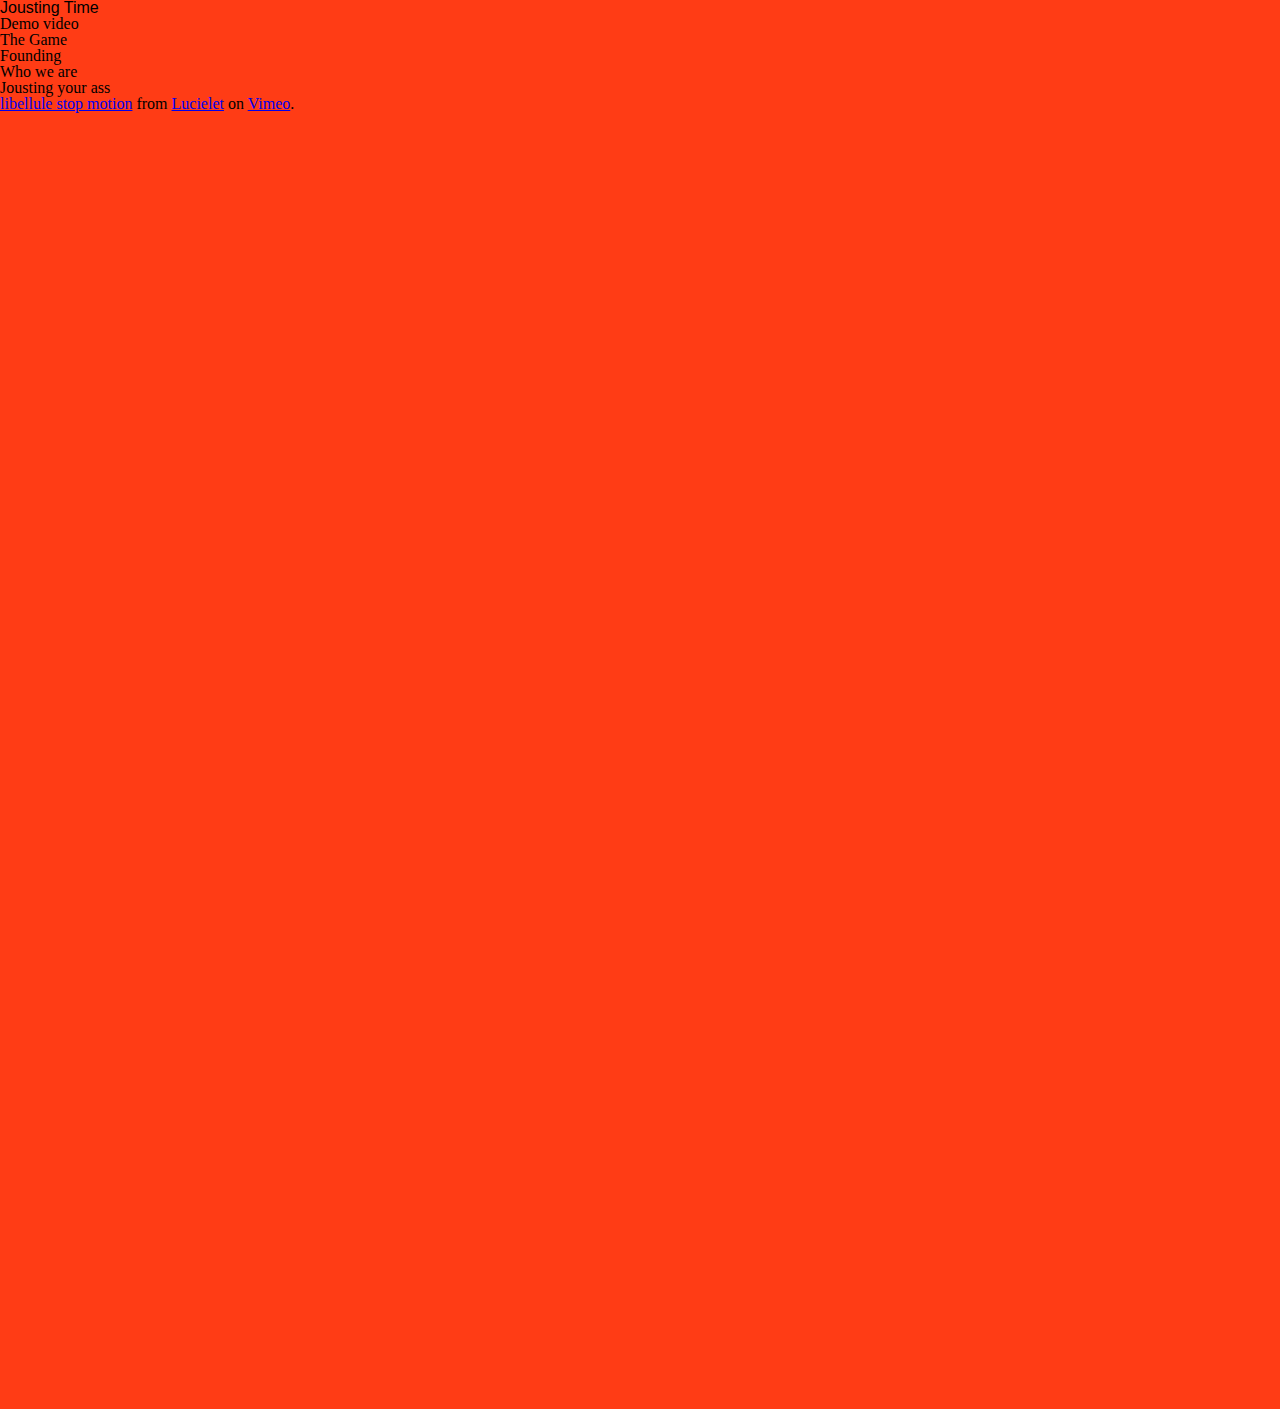
==== public/index.html @ b7183307 "first draft" ====
<!DOCTYPE html>
<!--

 ** Allo,
** Bienvenue dans mon code,
 ** Soyez indulgent ;)

-->

<html>
    <head>
        <!-- META STUFF-->
        <meta charset="utf-8" />
        <title>Jousting Time</title>
        <meta name="description" content="">
        <meta name="keywords" content="" />
        <meta name="author" content="Lucie Le Touze" />
        <meta name="viewport" content="width=device-width, initial-scale=1.0">
        <!-- LINKS -->
        <link type="text/css" rel="stylesheet" href="css/reset.css">
        <link type="text/css" rel="stylesheet" href="css/font.css">
        <link type="text/css" rel="stylesheet" href="css/style.css">
        <!-- SCRIPTS -->
    </head>
    <body>
        <section id="" class="">
            <div>
                <h1 class="title">Jousting Time</h1>
            </div>
            <div id="menu" class="">
                <ul>
                    <li>Demo video</li>
                    <li>The Game</li>
                    <li>Founding</li>
                    <li>Who we are</li>
                </ul>
            </div>
        </section>
        <section id="" class="">
            <div>
                <h2>Jousting your ass</h2>
                <p>
                    <a href="https://vimeo.com/136065026">libellule stop motion</a> from
                    <a href="https://vimeo.com/user8532597">Lucielet</a> on
                    <a href="https://vimeo.com">Vimeo</a>.
                </p>
            </div>
            <div>
                <iframe src="https://player.vimeo.com/video/136065026" width="1920" height="1281" frameborder="0" webkitallowfullscreen mozallowfullscreen allowfullscreen>
                </iframe>
            </div>
        </section>
        <section id="" class="">
            <div class="awards">
            </div>
            <div class="">
                <div class="">
                    <div class="">
                    </div>
                    <div class="">
                        <img src="img_chania.jpg" alt="">
                    </div>
                </div>
                <div class="">
                    <div class="">
                    </div>
                    <div class="">
                    </div>
                </div>
                <div class="">
                    <div class="">
                    </div>
                    <div class="">
                    </div>
                </div>
                <div class="">
                    <div class="">
                    </div>
                    <div class="">
                    </div>
                </div>
                <div class="">
                    <div class="">
                    </div>
                    <div class="">
                    </div>
                </div>
            </div>
        </section>
        <section id="" class="">
        </section>
        <section id="" class="">
        </section>
        <script type="text/javascript" src="scripts/in-view.js"></script>
        <script type="text/javascript" src="scripts/main.js"></script>
    </body>
</html>
---- public/css/font.css ----
@font-face {
  font-family: 'WeissRundgotisch';
  src: url('/Users/lucieletouze/Projets/Mandat/201803-joustingTime/04_developpement/public/assets/fonts/WeissRundgotisch.woff2') format('woff2'),
       url('') format('woff'),
       url('') format('eot');
       font-weight: normal;
}

.title {
    font-family: 'WeissRundgotisch', sans-serif;
}
.medium {
    font-family: '', sans-serif;
}
.bold {
    font-family: '', sans-serif;
}

html,
input {
    -webkit-font-smoothing: antialiased;
}
---- public/css/style.css ----
:root {
    --orange: #ff3c15;
}
body {
    background-color: var(--orange);
}
ul {
    list-style-type: none;
}
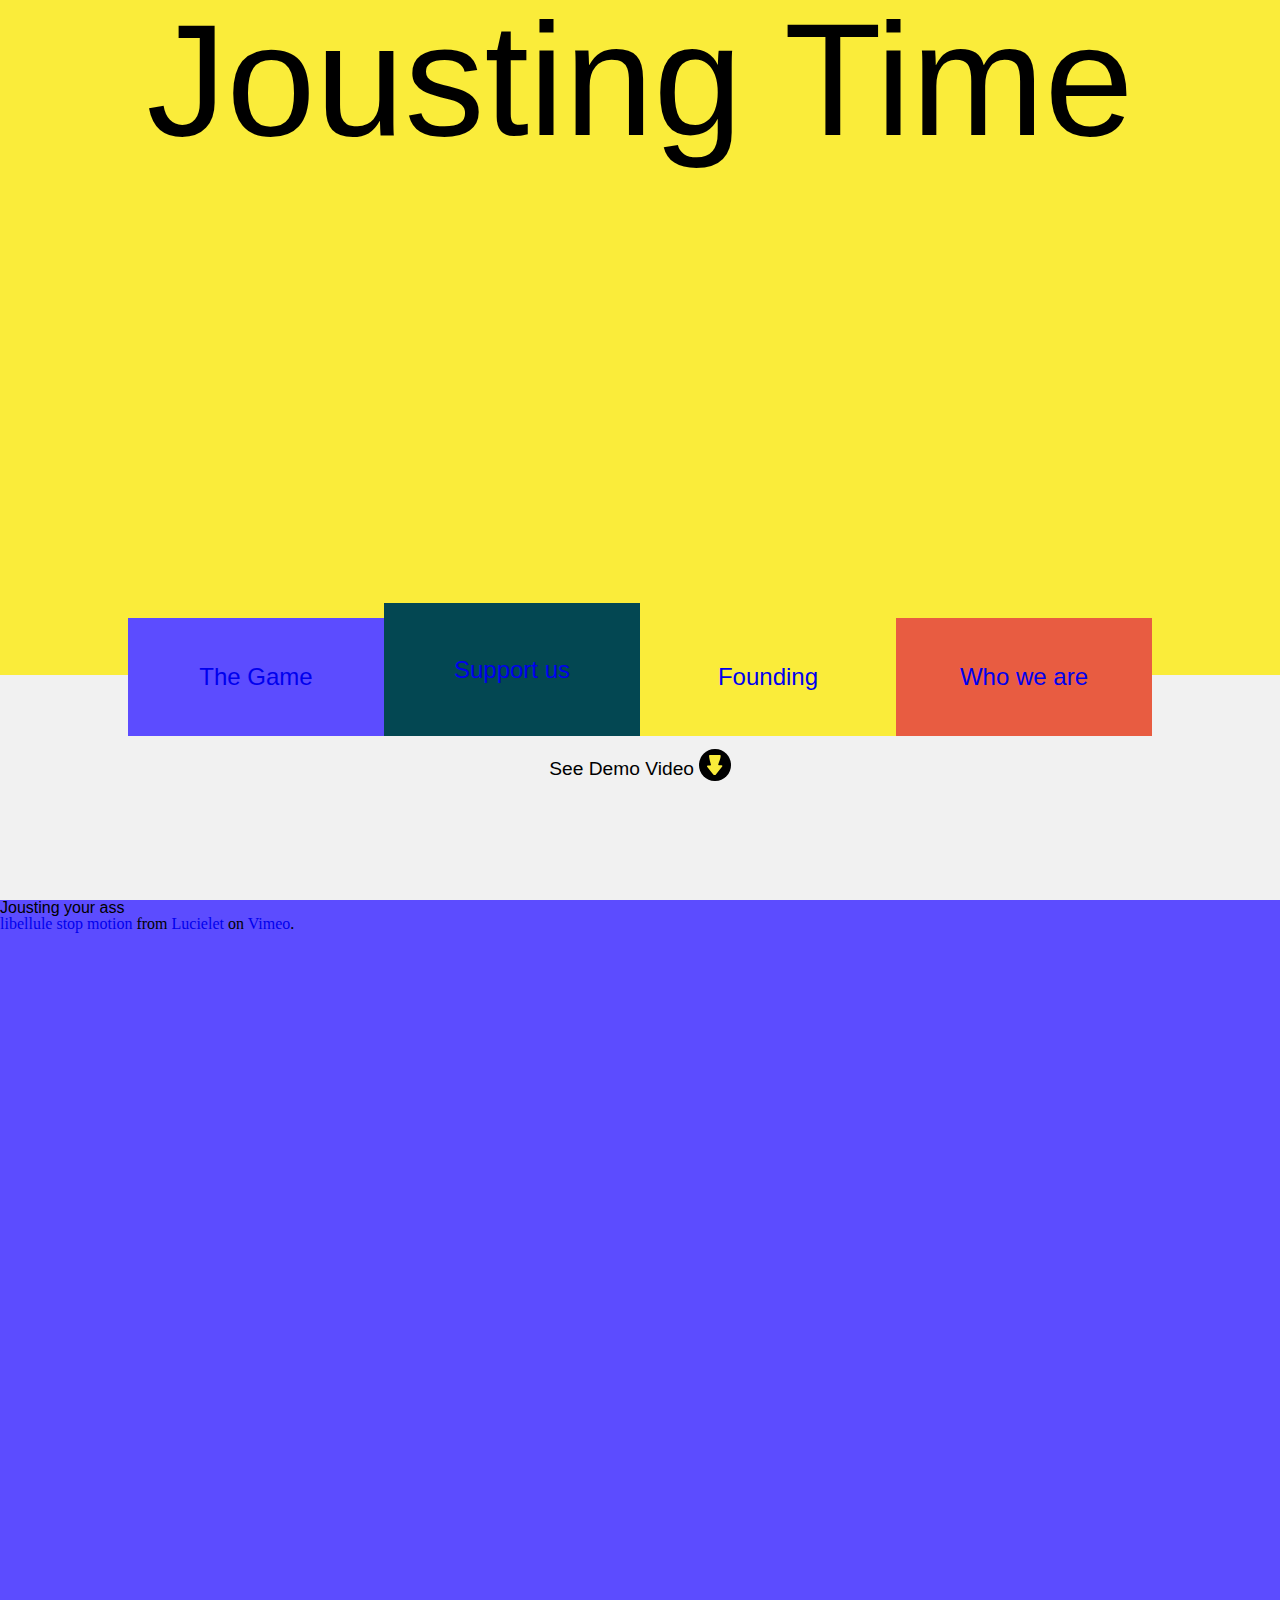
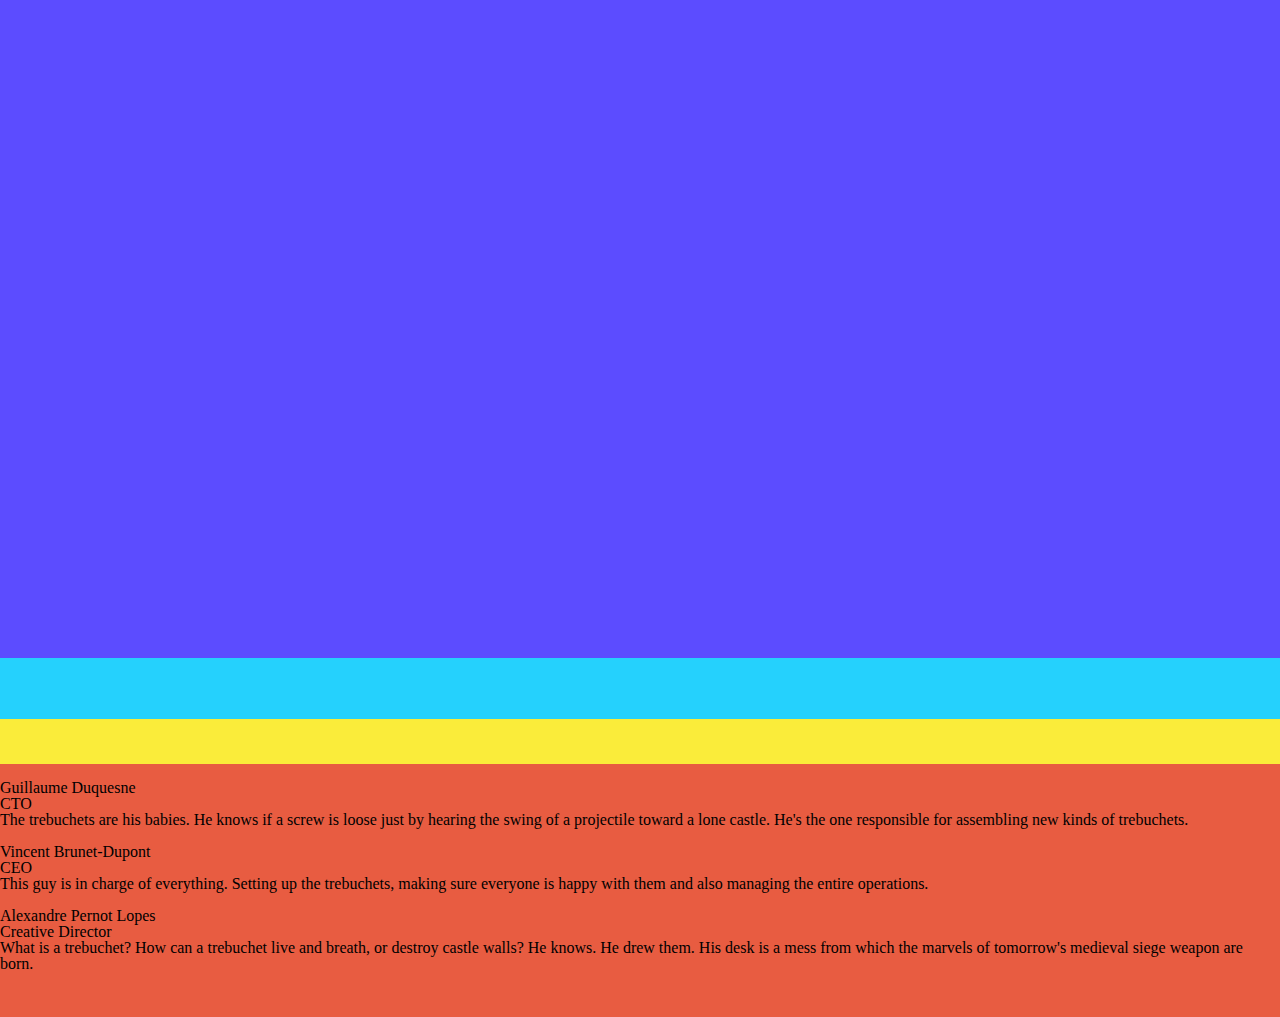
==== commit c16cf26d: "intro layout" ====
--- a/public/index.html
+++ b/public/index.html
@@ -23,20 +23,55 @@
         <!-- SCRIPTS -->
     </head>
     <body>
-        <section id="" class="">
-            <div>
-                <h1 class="title">Jousting Time</h1>
+        <section id="intro" class="flex center column">
+            <div class="yellow intro-wrapper">
+                <div class="center">
+                    <h1>Jousting Time</h1>
+                </div>
             </div>
-            <div id="menu" class="">
-                <ul>
-                    <li>Demo video</li>
-                    <li>The Game</li>
-                    <li>Founding</li>
-                    <li>Who we are</li>
+            <div class='menuContainer'>
+            <div id="menu" class="menu">
+                <ul class="">
+                    <li>
+                        <div class="menuItems violet">
+                            <a href="#keyFeatures">The Game</a>
+                        </div>
+                    </li>
+                    <li class="">
+                        <div class="menuItems kickstarterBlue">
+                            <a href="http://kickstarter.com/">Support us</a>
+                        </div>
+                    </li>
+                    <li class="">
+                        <div class="menuItems yellow">
+                            <a href="#founding">Founding</a>
+                        </div>
+                    </li>
+                    <li class="">
+                        <div class="menuItems red">
+                            <a href="#about">Who we are</a>
+                        </div>
+                    </li>
                 </ul>
             </div>
+            <div id="seeMore" class="seeMore">
+                <a href="#demoVideo">
+                    <h4>
+                        See Demo Video
+                    </h4>
+                    <span class="icon-down-arrow" style="">
+                        <svg version="1.1" id="icon-down-arrow" xmlns="http://www.w3.org/2000/svg" xmlns:xlink="http://www.w3.org/1999/xlink" x="0px" y="0px"
+                        viewBox="0 0 203.6 267.4" style="enable-background:new 0 0 203.6 267.4;" xml:space="preserve">
+                        <path d="M93.1,0c0,0,51.6,1.6,78.1,0.5c5.6-0.2,10.2,4.3,10.2,9.8c0.1,29.8-21.8,86.2-32.5,112c-2.7,6.5,2.1,13.6,9.1,13.6h35.7
+                        c8.2,0,12.8,9.5,7.7,16L115,260.5c-7.2,9-20.9,9.2-28.3,0.3c-22.5-27.1-65.5-79.4-84.9-106.2c-4.7-6.5,0-15.6,8-15.6h32.8
+                        c6.6,0,11.3-6.4,9.4-12.7C44,100,26.6,39.9,27.1,9.6C27.2,4.3,31.6,0,36.9,0H93.1z"/>
+                        </svg>
+                    </span>
+                </a>
+            </div>
+        </div>
         </section>
-        <section id="" class="">
+        <section id="demoVideo" class="violet">
             <div>
                 <h2>Jousting your ass</h2>
                 <p>
@@ -45,12 +80,12 @@
                     <a href="https://vimeo.com">Vimeo</a>.
                 </p>
             </div>
-            <div>
+            <div class="demoVideoContainer">
                 <iframe src="https://player.vimeo.com/video/136065026" width="1920" height="1281" frameborder="0" webkitallowfullscreen mozallowfullscreen allowfullscreen>
                 </iframe>
             </div>
         </section>
-        <section id="" class="">
+        <section id="keyFeatures" class="blue">
             <div class="awards">
             </div>
             <div class="">
@@ -87,9 +122,43 @@
                 </div>
             </div>
         </section>
-        <section id="" class="">
+        <section id="founding" class="yellow">
         </section>
-        <section id="" class="">
+        <section id="about" class="red">
+            <div class="compagnie">
+            </div>
+            <div class="author">
+                <div class="">
+                    <div>
+                        <img src="" alt="">
+                    </div>
+                    <div>
+                        <p>Guillaume Duquesne</p>
+                        <p class="label">CTO</p>
+                        <p>The trebuchets are his babies. He knows if a screw is loose just by hearing the swing of a projectile toward a lone castle. He's the one responsible for assembling new kinds of trebuchets.</p>
+                    </div>
+                </div>
+                <div class="">
+                    <div>
+                        <img src="" alt="">
+                    </div>
+                    <div>
+                        <p>Vincent Brunet-Dupont</p>
+                        <p class="label">CEO</p>
+                        <p>This guy is in charge of everything. Setting up the trebuchets, making sure everyone is happy with them and also managing the entire operations.</p>
+                    </div>
+                </div>
+                <div class="">
+                    <div>
+                        <img src="" alt="">
+                    </div>
+                    <div>
+                        <p>Alexandre Pernot Lopes</p>
+                        <p class="label">Creative Director</p>
+                        <p>What is a trebuchet? How can a trebuchet live and breath, or destroy castle walls? He knows. He drew them. His desk is a mess from which the marvels of tomorrow's medieval siege weapon are born.</p>
+                    </div>
+                </div>
+            </div>
         </section>
         <script type="text/javascript" src="scripts/in-view.js"></script>
         <script type="text/javascript" src="scripts/main.js"></script>
--- a/public/css/font.css
+++ b/public/css/font.css
@@ -5,8 +5,7 @@
        url('') format('eot');
        font-weight: normal;
 }
-
-.title {
+.titleFont {
     font-family: 'WeissRundgotisch', sans-serif;
 }
 .medium {
--- a/public/css/style.css
+++ b/public/css/style.css
@@ -1,9 +1,246 @@
-:root {
-    --orange: #ff3c15;
-}
+/********************* * VARIBALES * **********************/
+/* --- COLORS --- */
+    :root {
+        --orange: #f9b219;
+        --violet: #5c4cff;
+        --blue: #25d1fd;
+        --yellow: #faec3a;
+        --red: #e85c41;
+        --black: #1d1d1b;
+        --light-grey: #f1f1f1;
+        --kickstarterBlue: #034752;
+    }
+    .orange {
+        background-color: var(--orange);
+    }
+    .violet {
+        background-color: var(--violet);
+    }
+    .blue {
+        background-color: var(--blue);
+    }
+    .yellow {
+        background-color: var(--yellow);
+    }
+    .red {
+        background-color: var(--red);
+    }
+    .black {
+        background-color: var(--black);
+    }
+    .light-grey {
+        background-color: var(--light-grey);
+    }
+    .kickstarterBlue {
+        background-color: var(--kickstarterBlue);
+    }
+/* --- POSITIONING --- */
+    .relative {
+        position: relative;
+    }
+    .absolute {
+        position: absolute;
+    }
+    /* --- FLEX PROPERTIES --- */
+    .flex {
+        display: flex;
+    }
+    .column {
+        flex-direction: column;
+    }
+    .row {
+        flex-direction: row;
+    }
+    .flex-wrap {
+        flex-wrap: wrap;
+    }
+    .center {
+        justify-content: center;
+        align-items: center;
+    }
+
+    /* --- WIDTH --- */
+    .w-100 {
+        width: 100%;
+    }
+    .w-75 {
+        width: 75%;
+    }
+    .w-50 {
+        width: 50%;
+    }
+    .w-25 {
+        width: 25%;
+    }
+    .w-20 {
+        width: 20%;
+    }
+
+    /* --- HEIGHT --- */
+    .h-100 {
+        height: 100%;
+    }
+    .h-75 {
+        height: 75%;
+    }
+    .h-50 {
+        height: 50%;
+    }
+    .h-25 {
+        height: 25%;
+    }
+
+    /* --- TYPE STYLE --- */
+    .i { font-style: italic; }
+    .b { font-weight: bold; }
+    .underline { text-decoration: underline; }
+    .strike { text-decoration: line-through; }
+    .ttc { text-transform: capitalize; }
+    .ttu { text-transform: uppercase; }
+
+    /* --- DISPLAY --- */
+    .noOverflow {
+        overflow: hidden;
+    }
+
+/********************* * BASES * **********************/
 body {
-    background-color: var(--orange);
+    font-size: 16px;
+    background-color: var(--light-grey);
+}
+section{
+    padding-bottom: 5vh;
+    width: 100%;
+    position: relative;
 }
 ul {
     list-style-type: none;
 }
+li{
+
+}
+a {
+    text-decoration: none;
+}
+h1, h2, h3, h4, h5 {
+    font-family: 'WeissRundgotisch', sans-serif;
+}
+h1 {
+    font-size: 10em;
+}
+h4 {
+    font-size: 1.2em;
+}
+/********************* * SECTION : INTRO * **********************/
+#intro {
+    height: 100vh;
+}
+.intro-wrapper{
+    display: inline-block;
+    position: absolute;
+    top: 0;
+    height: 75vh;
+    width: 100%;
+    text-align: center;
+
+    background-image: url('/Users/lucieletouze/Projets/Mandat/201803-joustingTime/04_developpement/public/assets/images/emojis.jpg');
+    background-size: cover;
+    background-position: center top;
+    background-repeat: no-repeat;
+}
+.menuContainer{
+    position: absolute;
+    height: 20vh;
+    width: 100%;
+    bottom: 13vh;
+}
+.menu{
+    display: inline-block;
+    width: 100%;
+    position: relative;
+    height: 74%;
+}
+.menu ul{
+    display: flex;
+    max-width: 80vw;
+    height: 100%;
+    margin: auto;
+}
+.menu ul li{
+    width: 25%;
+    height: 100%;
+    display: flex;
+    justify-content: center;
+    align-items: center;
+    font-family: 'WeissRundgotisch', sans-serif;
+    font-size: 1.5em;
+    padding-top: 1.5%;
+}
+.menu ul li:nth-of-type(2) {
+  padding-top: 0;
+}
+.menuItems{
+    width: 100%;
+    height: 100%;
+    display: flex;
+    justify-content: center;
+    align-items: center;
+}
+/*.seeMore {
+    position: absolute;
+    bottom: -2.25em;
+    right: 2em;
+}*/
+.seeMore{
+    position: relative;
+    /* display: inline-block; */
+    margin-left: auto;
+    margin-right: auto;
+    width: 80vw;
+    height: 25%;
+    margin: auto;
+    text-align: center;
+    padding-top: 1%;
+}
+.seeMore h4{
+    color: #000;
+    display: inline;
+    /* padding-right: .5em; */
+    position: relative;
+    /* top: -0.7em; */
+    /* left: -10.7em; */
+}
+.seeMore span{
+    height: 100%;
+    width: auto;
+    background: #000;
+    padding: 6px 8px;
+    border-radius: 50%;
+    position: relative;
+    /* left: -10.7em; */
+}
+
+.icon-down-arrow{
+    display: inline-block;
+    -webkit-animation: bounce .8s ease-in-out infinite;
+    animation: bounce .8s ease-in-out infinite;
+}
+.icon-down-arrow svg{
+    width: auto;
+    height: 100%;
+}
+#icon-down-arrow{
+    fill:var(--yellow);
+}
+
+/********************* * SECTION : DEMO VIDEO * **********************/
+.demoVideoContainer{
+    width:75%;
+    height: auto;
+}
+
+/********************* * SECTION : KEY FEATURES * **********************/
+
+/********************* * SECTION : FOUNDING * **********************/
+
+/********************* * SECTION : ABOUT * **********************/
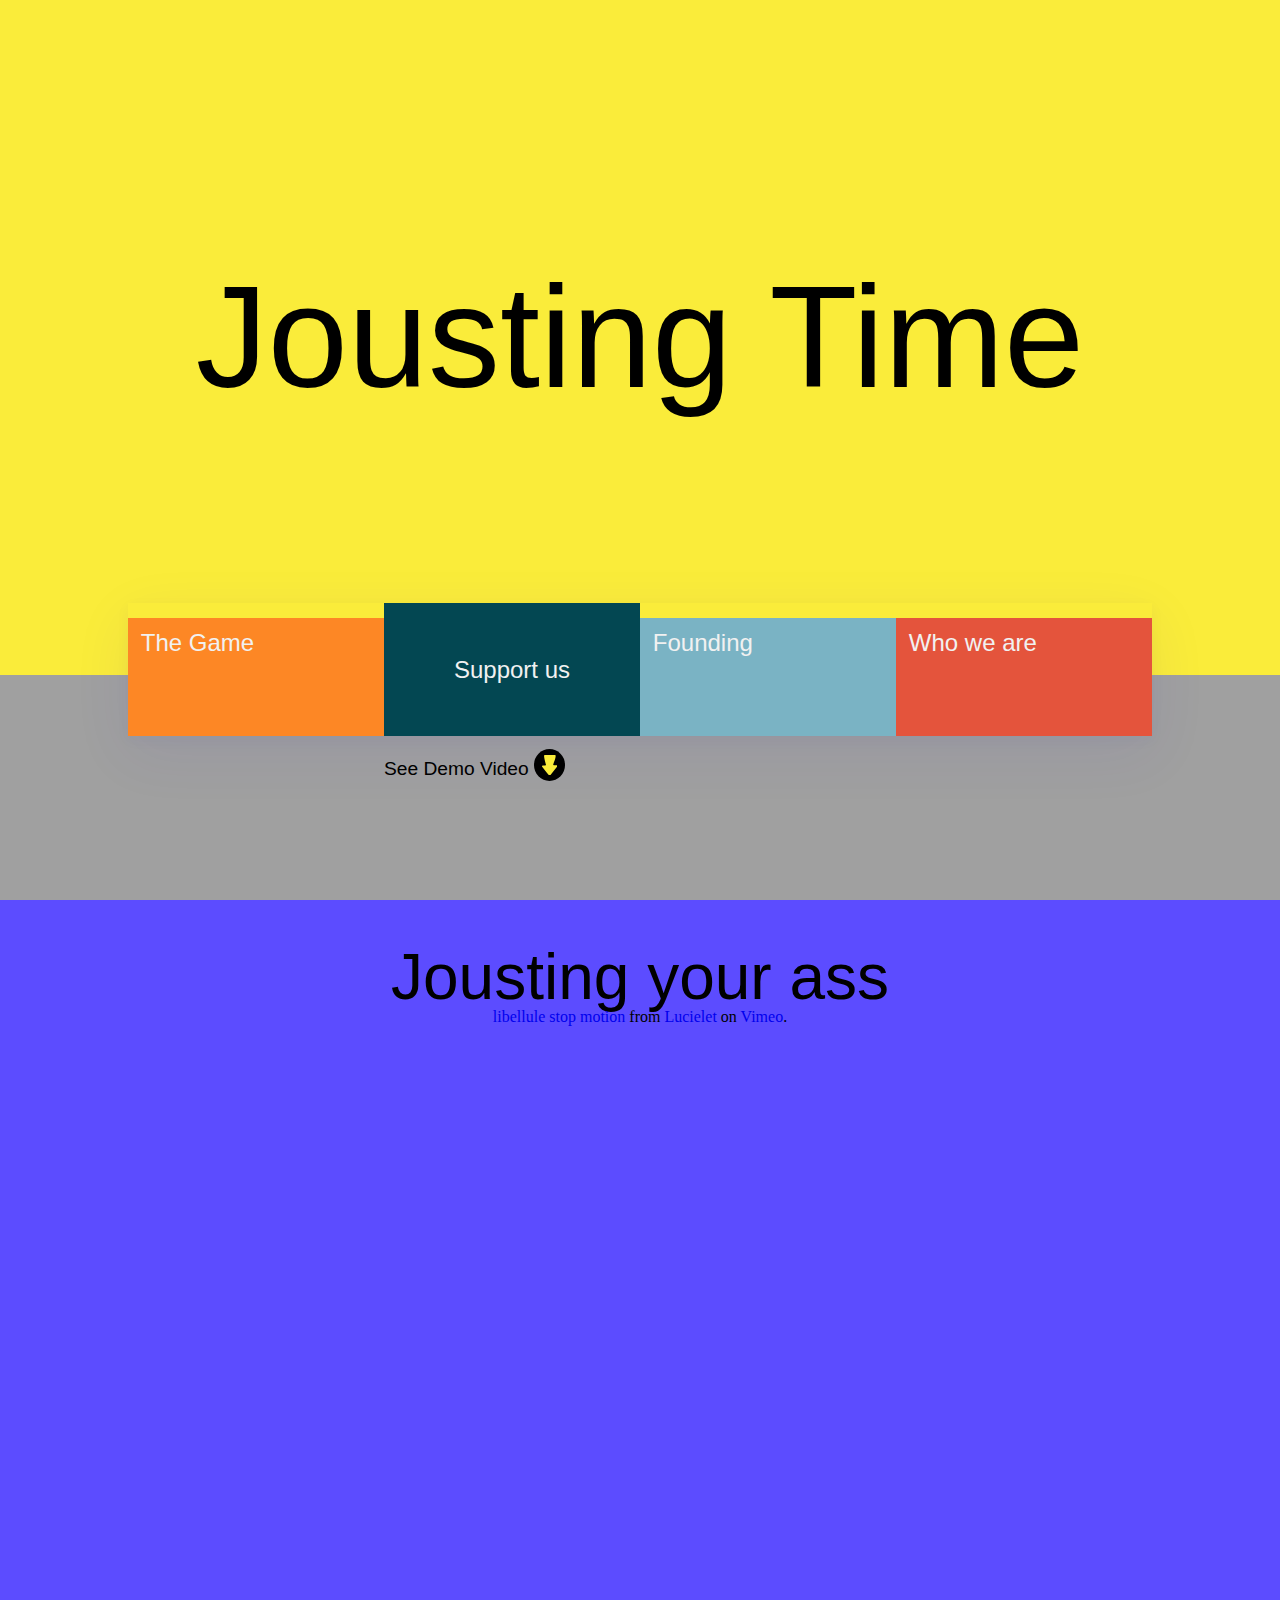
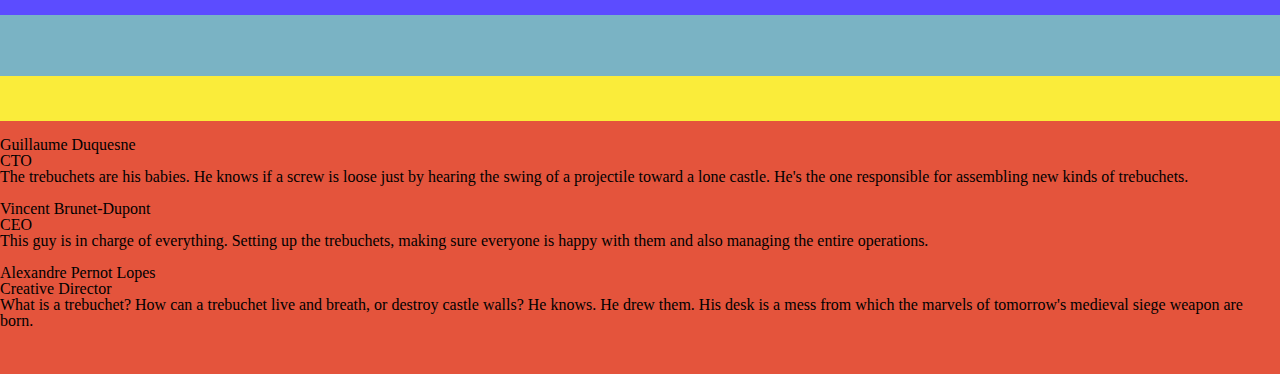
==== commit 5c833bd5: "first draft of the demoVideo section" ====
--- a/public/index.html
+++ b/public/index.html
@@ -20,12 +20,13 @@
         <link type="text/css" rel="stylesheet" href="css/reset.css">
         <link type="text/css" rel="stylesheet" href="css/font.css">
         <link type="text/css" rel="stylesheet" href="css/style.css">
+        <link type="text/css" rel="stylesheet" href="css/responsive.css">
         <!-- SCRIPTS -->
     </head>
     <body>
-        <section id="intro" class="flex center column">
+        <section id="intro" class=" grey flex center column">
             <div class="yellow intro-wrapper">
-                <div class="center">
+                <div class="title">
                     <h1>Jousting Time</h1>
                 </div>
             </div>
@@ -33,7 +34,7 @@
             <div id="menu" class="menu">
                 <ul class="">
                     <li>
-                        <div class="menuItems violet">
+                        <div class="menuItems orange">
                             <a href="#keyFeatures">The Game</a>
                         </div>
                     </li>
@@ -43,7 +44,7 @@
                         </div>
                     </li>
                     <li class="">
-                        <div class="menuItems yellow">
+                        <div class="menuItems blue">
                             <a href="#founding">Founding</a>
                         </div>
                     </li>
@@ -72,7 +73,7 @@
         </div>
         </section>
         <section id="demoVideo" class="violet">
-            <div>
+            <div class="videoTitle">
                 <h2>Jousting your ass</h2>
                 <p>
                     <a href="https://vimeo.com/136065026">libellule stop motion</a> from
@@ -81,7 +82,7 @@
                 </p>
             </div>
             <div class="demoVideoContainer">
-                <iframe src="https://player.vimeo.com/video/136065026" width="1920" height="1281" frameborder="0" webkitallowfullscreen mozallowfullscreen allowfullscreen>
+                <iframe src="https://player.vimeo.com/video/136065026" width="700" height="500" frameborder="0" webkitallowfullscreen mozallowfullscreen allowfullscreen>
                 </iframe>
             </div>
         </section>
--- a/public/css/style.css
+++ b/public/css/style.css
@@ -1,14 +1,15 @@
 /********************* * VARIBALES * **********************/
 /* --- COLORS --- */
     :root {
-        --orange: #f9b219;
+        --orange: #FD8725;
         --violet: #5c4cff;
-        --blue: #25d1fd;
+        --blue: #7AB3C4;
         --yellow: #faec3a;
-        --red: #e85c41;
+        --red: #E4543C;
         --black: #1d1d1b;
         --light-grey: #f1f1f1;
         --kickstarterBlue: #034752;
+        --grey: #A0A0A0;
     }
     .orange {
         background-color: var(--orange);
@@ -33,6 +34,9 @@
     }
     .kickstarterBlue {
         background-color: var(--kickstarterBlue);
+    }
+    .grey{
+        background-color: var(--grey);
     }
 /* --- POSITIONING --- */
     .relative {
@@ -126,7 +130,10 @@
     font-family: 'WeissRundgotisch', sans-serif;
 }
 h1 {
-    font-size: 10em;
+    font-size: 9em;
+}
+h2 {
+    font-size: 4em;
 }
 h4 {
     font-size: 1.2em;
@@ -136,18 +143,22 @@
     height: 100vh;
 }
 .intro-wrapper{
-    display: inline-block;
+    display: flex;
     position: absolute;
+    /* margin: auto; */
     top: 0;
     height: 75vh;
     width: 100%;
-    text-align: center;
+    /* text-align: center; */
 
     background-image: url('/Users/lucieletouze/Projets/Mandat/201803-joustingTime/04_developpement/public/assets/images/emojis.jpg');
     background-size: cover;
     background-position: center top;
     background-repeat: no-repeat;
 }
+.title{
+    margin: auto;
+}
 .menuContainer{
     position: absolute;
     height: 20vh;
@@ -165,6 +176,7 @@
     max-width: 80vw;
     height: 100%;
     margin: auto;
+    box-shadow: 0 16px 58px rgba(63, 49, 178, .08), 0 4px 14px rgba(63, 49, 178, .04);
 }
 .menu ul li{
     width: 25%;
@@ -176,6 +188,9 @@
     font-size: 1.5em;
     padding-top: 1.5%;
 }
+.menu ul li a{
+    color: var(--light-grey);
+}
 .menu ul li:nth-of-type(2) {
   padding-top: 0;
 }
@@ -183,8 +198,12 @@
     width: 100%;
     height: 100%;
     display: flex;
+    padding: 5%;
+}
+.menu ul li:nth-of-type(2) .menuItems{
     justify-content: center;
     align-items: center;
+        padding: 0;
 }
 /*.seeMore {
     position: absolute;
@@ -199,8 +218,12 @@
     width: 80vw;
     height: 25%;
     margin: auto;
-    text-align: center;
     padding-top: 1%;
+    display: flex;
+    justify-content: flex-end;
+}
+.seeMore a{
+    width: 75%;
 }
 .seeMore h4{
     color: #000;
@@ -235,8 +258,13 @@
 
 /********************* * SECTION : DEMO VIDEO * **********************/
 .demoVideoContainer{
-    width:75%;
+    width: 100%;
     height: auto;
+    text-align: center;
+}
+.videoTitle{
+    text-align: center;
+    padding: 5vh 0;
 }
 
 /********************* * SECTION : KEY FEATURES * **********************/
--- a/public/css/responsive.css
+++ b/public/css/responsive.css
@@ -0,0 +1,10 @@
+@media (max-width: 800px){
+    h1 {
+        font-size: 6em;
+    }
+}
+@media (max-width: 600px){
+    h1 {
+        font-size: 4em;
+    }
+}
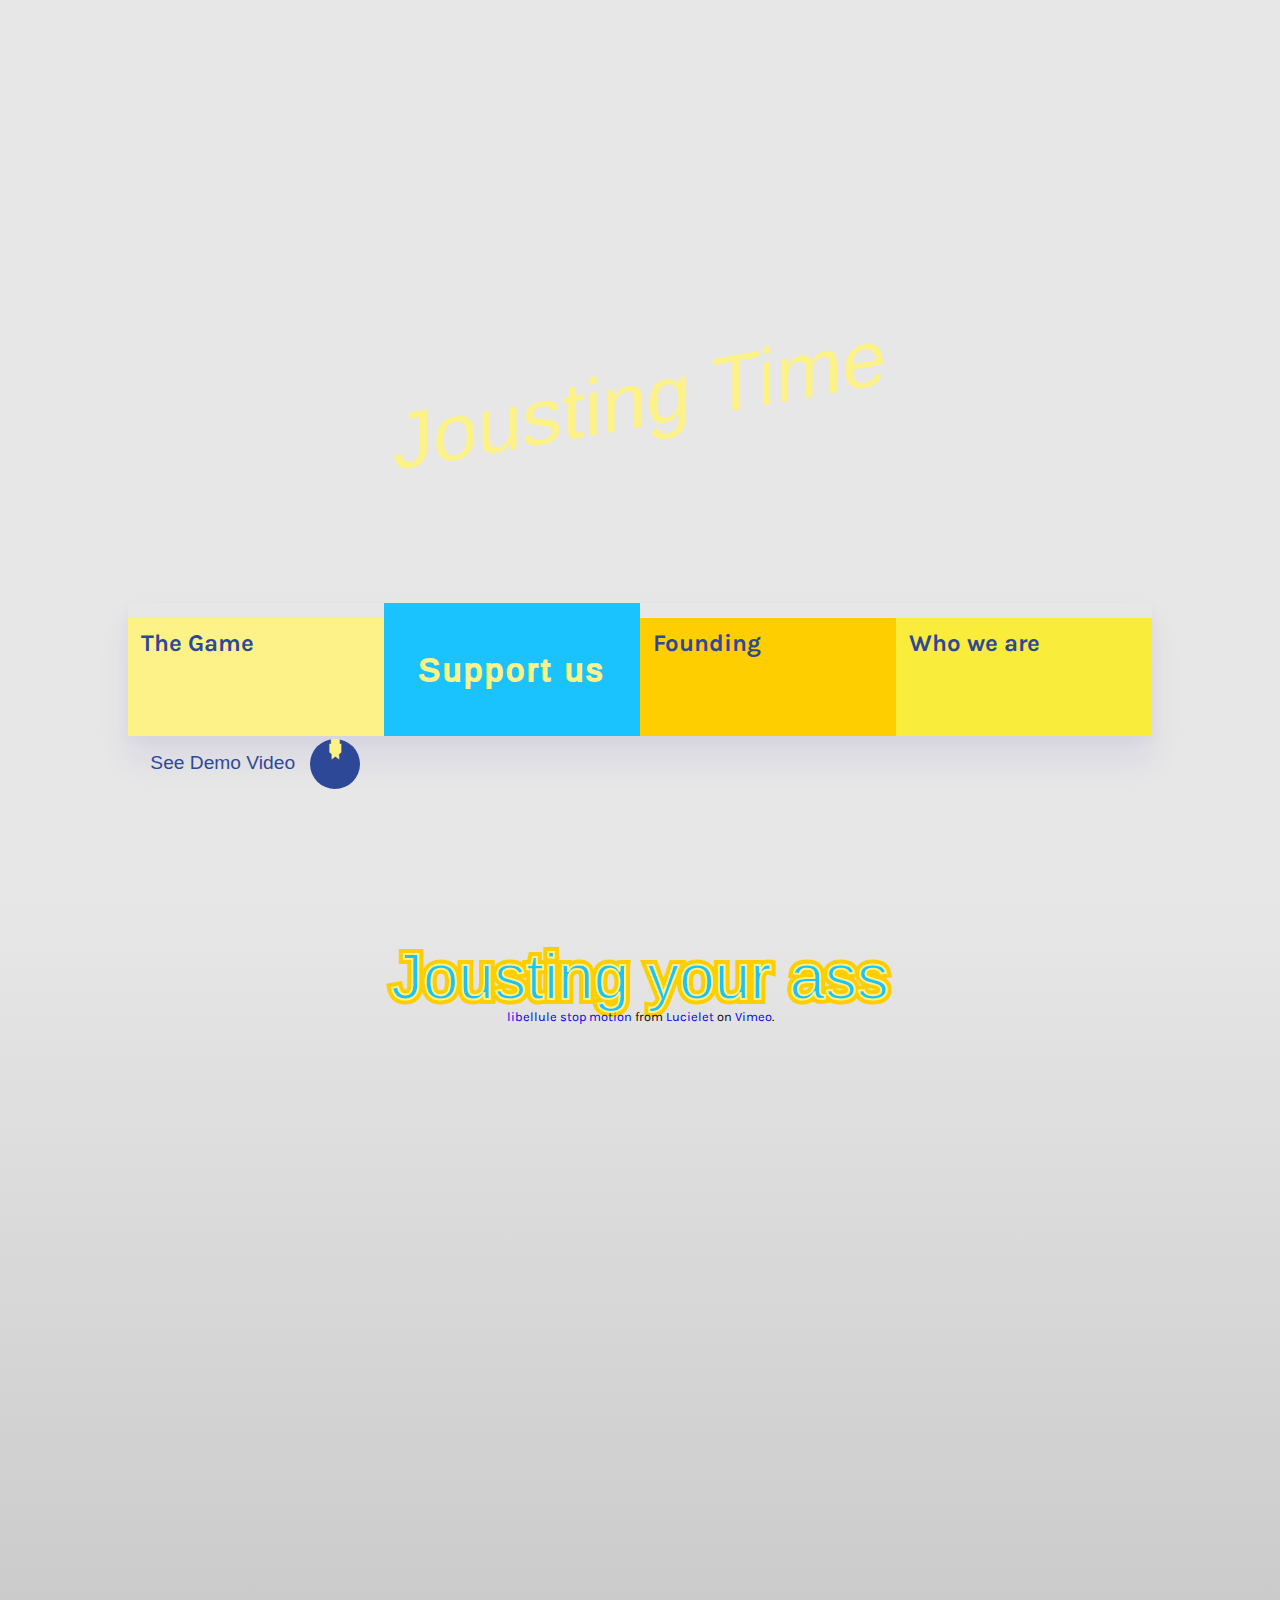
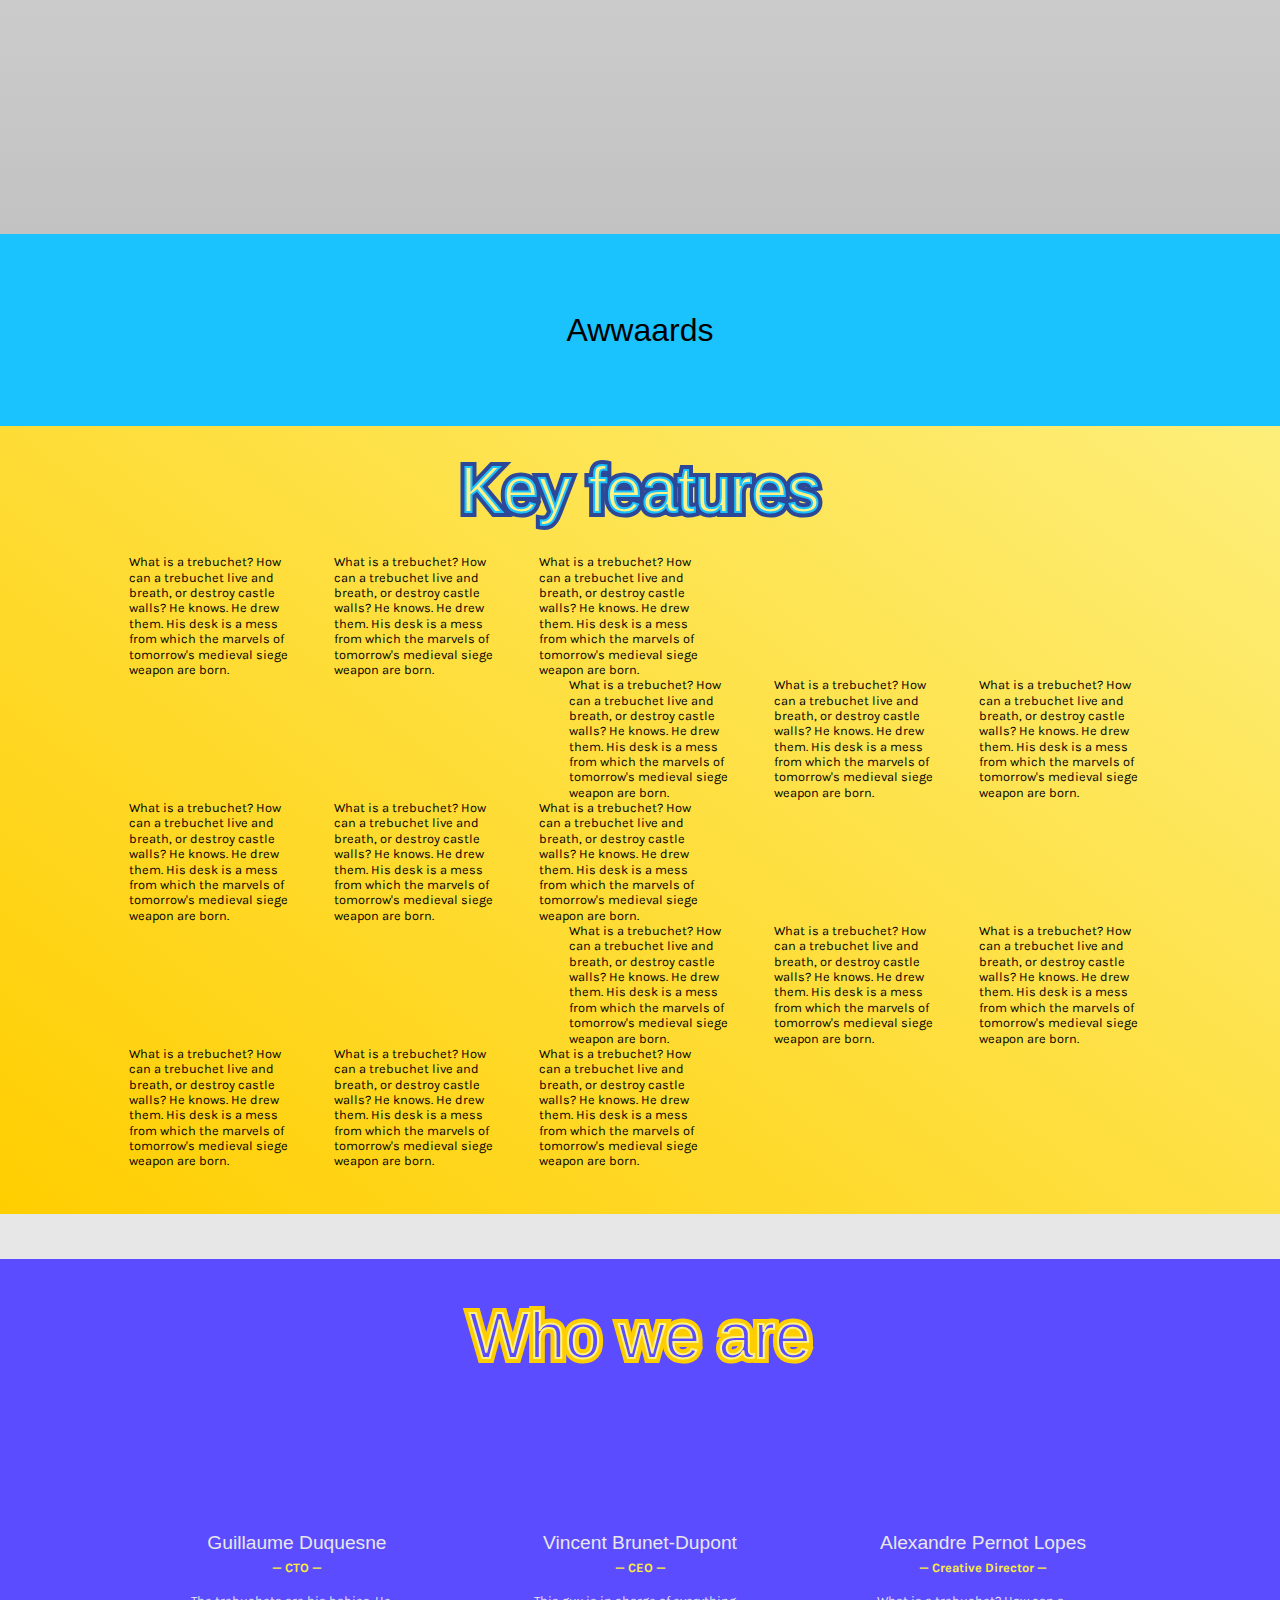
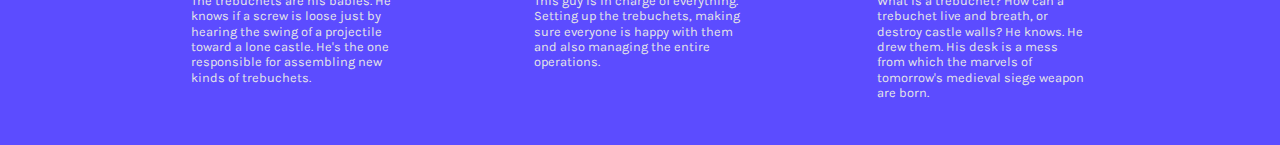
==== commit 6b3ef10a: "add features section and refine style but still not final" ====
--- a/public/index.html
+++ b/public/index.html
@@ -21,11 +21,12 @@
         <link type="text/css" rel="stylesheet" href="css/font.css">
         <link type="text/css" rel="stylesheet" href="css/style.css">
         <link type="text/css" rel="stylesheet" href="css/responsive.css">
+        <link href="https://fonts.googleapis.com/css?family=Karla" rel="stylesheet">
         <!-- SCRIPTS -->
     </head>
     <body>
-        <section id="intro" class=" grey flex center column">
-            <div class="yellow intro-wrapper">
+        <section id="intro" class="light-grey flex center column">
+            <div class="light-grey intro-wrapper">
                 <div class="title">
                     <h1>Jousting Time</h1>
                 </div>
@@ -34,22 +35,22 @@
             <div id="menu" class="menu">
                 <ul class="">
                     <li>
-                        <div class="menuItems orange">
+                        <div class="menuItems">
                             <a href="#keyFeatures">The Game</a>
                         </div>
                     </li>
+                    <li class="" id="campaign">
+                        <div class="menuItems kickstarter">
+                            <a href="http://kickstarter.com/">Support us</a>
+                        </div>
+                    </li>
                     <li class="">
-                        <div class="menuItems kickstarterBlue">
-                            <a href="http://kickstarter.com/">Support us</a>
+                        <div class="menuItems">
+                            <a href="#founding">Founding</a>
                         </div>
                     </li>
                     <li class="">
-                        <div class="menuItems blue">
-                            <a href="#founding">Founding</a>
-                        </div>
-                    </li>
-                    <li class="">
-                        <div class="menuItems red">
+                        <div class="menuItems">
                             <a href="#about">Who we are</a>
                         </div>
                     </li>
@@ -60,14 +61,9 @@
                     <h4>
                         See Demo Video
                     </h4>
-                    <span class="icon-down-arrow" style="">
-                        <svg version="1.1" id="icon-down-arrow" xmlns="http://www.w3.org/2000/svg" xmlns:xlink="http://www.w3.org/1999/xlink" x="0px" y="0px"
-                        viewBox="0 0 203.6 267.4" style="enable-background:new 0 0 203.6 267.4;" xml:space="preserve">
-                        <path d="M93.1,0c0,0,51.6,1.6,78.1,0.5c5.6-0.2,10.2,4.3,10.2,9.8c0.1,29.8-21.8,86.2-32.5,112c-2.7,6.5,2.1,13.6,9.1,13.6h35.7
-                        c8.2,0,12.8,9.5,7.7,16L115,260.5c-7.2,9-20.9,9.2-28.3,0.3c-22.5-27.1-65.5-79.4-84.9-106.2c-4.7-6.5,0-15.6,8-15.6h32.8
-                        c6.6,0,11.3-6.4,9.4-12.7C44,100,26.6,39.9,27.1,9.6C27.2,4.3,31.6,0,36.9,0H93.1z"/>
-                        </svg>
-                    </span>
+                    <div class="icon-down-arrow" style="">
+                        <span> &darr;</span>
+                    </div>
                 </a>
             </div>
         </div>
@@ -86,76 +82,121 @@
                 </iframe>
             </div>
         </section>
-        <section id="keyFeatures" class="blue">
-            <div class="awards">
-            </div>
-            <div class="">
-                <div class="">
-                    <div class="">
-                    </div>
-                    <div class="">
-                        <img src="img_chania.jpg" alt="">
-                    </div>
-                </div>
-                <div class="">
-                    <div class="">
-                    </div>
-                    <div class="">
-                    </div>
-                </div>
-                <div class="">
-                    <div class="">
-                    </div>
-                    <div class="">
-                    </div>
-                </div>
-                <div class="">
-                    <div class="">
-                    </div>
-                    <div class="">
-                    </div>
-                </div>
-                <div class="">
-                    <div class="">
-                    </div>
-                    <div class="">
+        <section id="keyFeatures" class="flex center column">
+            <div class="awards blue-light">
+                <div class="flex row awardsWrapper">
+                    <div class="awardItem">
+                        <img src="/Users/lucieletouze/Projets/Mandat/201803-joustingTime/04_developpement/public/assets/images/guillaume.png" alt="">
+                    </div>
+                    <div class="awardItem">
+                        <img src="/Users/lucieletouze/Projets/Mandat/201803-joustingTime/04_developpement/public/assets/images/alexandre.png" alt="">
+                    </div>
+                    <div class="awardItem">
+                        <h3>Awwaards</h3>
+                    </div>
+                    <div class="awardItem">
+                        <img src="/Users/lucieletouze/Projets/Mandat/201803-joustingTime/04_developpement/public/assets/images/alexandre.png" alt="">
+                    </div>
+                    <div class="awardItem">
+                        <img src="/Users/lucieletouze/Projets/Mandat/201803-joustingTime/04_developpement/public/assets/images/guillaume.png" alt="">
+                    </div>
+                </div>
+            </div>
+            <div class="keyFeatures">
+                <div class="sectionTitle">
+                <h2>Key features</h2>
+                </div>
+                <div class="keyWrapper">
+                    <div class="keyItem">
+                        <div class="keyText left">
+                            <p>What is a trebuchet? How can a trebuchet live and breath, or destroy castle walls? He knows. He drew them. His desk is a mess from which the marvels of tomorrow's medieval siege weapon are born.</p>
+                            <p>What is a trebuchet? How can a trebuchet live and breath, or destroy castle walls? He knows. He drew them. His desk is a mess from which the marvels of tomorrow's medieval siege weapon are born.</p>
+                            <p>What is a trebuchet? How can a trebuchet live and breath, or destroy castle walls? He knows. He drew them. His desk is a mess from which the marvels of tomorrow's medieval siege weapon are born.</p>
+                        </div>
+                        <div class="keyImg">
+                            <img src="/Users/lucieletouze/Projets/Mandat/201803-joustingTime/04_developpement/public/assets/images/vincent.png" alt="">
+                        </div>
+                    </div>
+                    <div class="keyItem">
+                        <div class="keyImg">
+                            <img src="/Users/lucieletouze/Projets/Mandat/201803-joustingTime/04_developpement/public/assets/images/vincent.png" alt="">
+                        </div>
+                        <div class="keyText right">
+                            <p>What is a trebuchet? How can a trebuchet live and breath, or destroy castle walls? He knows. He drew them. His desk is a mess from which the marvels of tomorrow's medieval siege weapon are born.</p>
+                            <p>What is a trebuchet? How can a trebuchet live and breath, or destroy castle walls? He knows. He drew them. His desk is a mess from which the marvels of tomorrow's medieval siege weapon are born.</p>
+                            <p>What is a trebuchet? How can a trebuchet live and breath, or destroy castle walls? He knows. He drew them. His desk is a mess from which the marvels of tomorrow's medieval siege weapon are born.</p>
+                        </div>
+                    </div>
+                    <div class="keyItem">
+                        <div class="keyText left">
+                            <p>What is a trebuchet? How can a trebuchet live and breath, or destroy castle walls? He knows. He drew them. His desk is a mess from which the marvels of tomorrow's medieval siege weapon are born.</p>
+                            <p>What is a trebuchet? How can a trebuchet live and breath, or destroy castle walls? He knows. He drew them. His desk is a mess from which the marvels of tomorrow's medieval siege weapon are born.</p>
+                            <p>What is a trebuchet? How can a trebuchet live and breath, or destroy castle walls? He knows. He drew them. His desk is a mess from which the marvels of tomorrow's medieval siege weapon are born.</p>
+                        </div>
+                        <div class="keyImg">
+                            <img src="/Users/lucieletouze/Projets/Mandat/201803-joustingTime/04_developpement/public/assets/images/vincent.png" alt="">
+                        </div>
+                    </div>
+                    <div class="keyItem">
+                        <div class="keyImg">
+                            <img src="/Users/lucieletouze/Projets/Mandat/201803-joustingTime/04_developpement/public/assets/images/vincent.png" alt="">
+                        </div>
+                        <div class="keyText right">
+                            <p>What is a trebuchet? How can a trebuchet live and breath, or destroy castle walls? He knows. He drew them. His desk is a mess from which the marvels of tomorrow's medieval siege weapon are born.</p>
+                            <p>What is a trebuchet? How can a trebuchet live and breath, or destroy castle walls? He knows. He drew them. His desk is a mess from which the marvels of tomorrow's medieval siege weapon are born.</p>
+                            <p>What is a trebuchet? How can a trebuchet live and breath, or destroy castle walls? He knows. He drew them. His desk is a mess from which the marvels of tomorrow's medieval siege weapon are born.</p>
+                        </div>
+                    </div>
+                    <div class="keyItem">
+                        <div class="keyText left">
+                            <p>What is a trebuchet? How can a trebuchet live and breath, or destroy castle walls? He knows. He drew them. His desk is a mess from which the marvels of tomorrow's medieval siege weapon are born.</p>
+                            <p>What is a trebuchet? How can a trebuchet live and breath, or destroy castle walls? He knows. He drew them. His desk is a mess from which the marvels of tomorrow's medieval siege weapon are born.</p>
+                            <p>What is a trebuchet? How can a trebuchet live and breath, or destroy castle walls? He knows. He drew them. His desk is a mess from which the marvels of tomorrow's medieval siege weapon are born.</p>
+                        </div>
+                        <div class="keyImg">
+                            <img src="/Users/lucieletouze/Projets/Mandat/201803-joustingTime/04_developpement/public/assets/images/vincent.png" alt="">
+                        </div>
                     </div>
                 </div>
             </div>
         </section>
         <section id="founding" class="yellow">
         </section>
-        <section id="about" class="red">
+        <section id="about" class="">
+            <div class="compagnieTitle">
+                <h2>Who we are</h2>
+            </div>
             <div class="compagnie">
+
             </div>
             <div class="author">
-                <div class="">
-                    <div>
-                        <img src="" alt="">
-                    </div>
-                    <div>
-                        <p>Guillaume Duquesne</p>
-                        <p class="label">CTO</p>
+                <div class="employee">
+                    <div class="employeeImg">
+                        <img src="/Users/lucieletouze/Projets/Mandat/201803-joustingTime/04_developpement/public/assets/images/guillaume.png" alt="">
+                    </div>
+                    <div class="employeeRole">
+                        <p class="name">Guillaume Duquesne</p>
+                        <p class="label">— CTO —</p>
                         <p>The trebuchets are his babies. He knows if a screw is loose just by hearing the swing of a projectile toward a lone castle. He's the one responsible for assembling new kinds of trebuchets.</p>
                     </div>
                 </div>
-                <div class="">
-                    <div>
-                        <img src="" alt="">
-                    </div>
-                    <div>
-                        <p>Vincent Brunet-Dupont</p>
-                        <p class="label">CEO</p>
+                <div class="employee">
+                    <div class="employeeImg">
+                        <img src="/Users/lucieletouze/Projets/Mandat/201803-joustingTime/04_developpement/public/assets/images/vincent.png" alt="">
+                    </div>
+                    <div class="employeeRole">
+                        <p class="name">Vincent Brunet-Dupont</p>
+                        <p class="label">— CEO —</p>
                         <p>This guy is in charge of everything. Setting up the trebuchets, making sure everyone is happy with them and also managing the entire operations.</p>
                     </div>
                 </div>
-                <div class="">
-                    <div>
-                        <img src="" alt="">
-                    </div>
-                    <div>
-                        <p>Alexandre Pernot Lopes</p>
-                        <p class="label">Creative Director</p>
+                <div class="employee">
+                    <div class="employeeImg">
+                        <img src="/Users/lucieletouze/Projets/Mandat/201803-joustingTime/04_developpement/public/assets/images/alexandre.png" alt="">
+                    </div>
+                    <div class="employeeRole">
+                        <p class="name">Alexandre Pernot Lopes</p>
+                        <p class="label">— Creative Director —</p>
                         <p>What is a trebuchet? How can a trebuchet live and breath, or destroy castle walls? He knows. He drew them. His desk is a mess from which the marvels of tomorrow's medieval siege weapon are born.</p>
                     </div>
                 </div>
--- a/public/css/font.css
+++ b/public/css/font.css
@@ -1,12 +1,12 @@
 @font-face {
-  font-family: 'WeissRundgotisch';
-  src: url('/Users/lucieletouze/Projets/Mandat/201803-joustingTime/04_developpement/public/assets/fonts/WeissRundgotisch.woff2') format('woff2'),
-       url('') format('woff'),
-       url('') format('eot');
+  font-family: 'whisky_1780';
+  src: url('/Users/lucieletouze/Projets/Mandat/201803-joustingTime/04_developpement/public/assets/fonts/whisky_1780.woff2') format('woff2'),
+       url('/Users/lucieletouze/Projets/Mandat/201803-joustingTime/04_developpement/public/assets/fonts/whisky_1780.woff') format('woff'),
+       url('/Users/lucieletouze/Projets/Mandat/201803-joustingTime/04_developpement/public/assets/fonts/whisky_1780.eot') format('eot');
        font-weight: normal;
 }
 .titleFont {
-    font-family: 'WeissRundgotisch', sans-serif;
+    font-family: 'whisky_1780', sans-serif;
 }
 .medium {
     font-family: '', sans-serif;
--- a/public/css/style.css
+++ b/public/css/style.css
@@ -1,43 +1,59 @@
 /********************* * VARIBALES * **********************/
 /* --- COLORS --- */
     :root {
+        /* -- old
         --orange: #FD8725;
         --violet: #5c4cff;
         --blue: #7AB3C4;
-        --yellow: #faec3a;
+        --marine: #252830;
+        --yellow: #fec32e;
+        --yellowTrebuchet: #faec3a;
         --red: #E4543C;
         --black: #1d1d1b;
         --light-grey: #f1f1f1;
+        --grey: #A0A0A0;
+        */
+
+        /* Couleurs du logo */
+        --yellow-dark: #ffce00;
+        --yellow-light: #fdf287;
+        --blue-dark: #2e4898;
+        /* REAL --blue-light: #5f7cda; */
+        --blue-light: #1ac2fe;
+        --dark-grey: #8f91ad;
+        --medium-grey: #c2c2c2;
+        --light-grey: #e7e7e7;
+
+        /* Couleurs autres */
         --kickstarterBlue: #034752;
-        --grey: #A0A0A0;
-    }
-    .orange {
-        background-color: var(--orange);
-    }
-    .violet {
-        background-color: var(--violet);
-    }
-    .blue {
-        background-color: var(--blue);
-    }
-    .yellow {
-        background-color: var(--yellow);
-    }
-    .red {
-        background-color: var(--red);
-    }
-    .black {
-        background-color: var(--black);
+        --yellowTrebuchet: #faec3a;
+        --violetTrebuchet: #5c4cff;
+    }
+    .yellow-dark {
+        background-color: var(--yellow-dark);
+    }
+    .yellow-light {
+        background-color: var(--yellow-light);
+    }
+    .blue-dark {
+        background-color: var(--blue-dark);
+    }
+    .blue-light {
+        background-color: var(--blue-light);
+    }
+    .dark-grey {
+        background-color: var(--dark-grey);
+    }
+    .medium-grey {
+        background-color: var(--edium-grey);
     }
     .light-grey {
         background-color: var(--light-grey);
     }
-    .kickstarterBlue {
+    .kickstarter.blue {
         background-color: var(--kickstarterBlue);
     }
-    .grey{
-        background-color: var(--grey);
-    }
+
 /* --- POSITIONING --- */
     .relative {
         position: relative;
@@ -111,6 +127,7 @@
 body {
     font-size: 16px;
     background-color: var(--light-grey);
+    font-family: 'Karla', sans-serif;
 }
 section{
     padding-bottom: 5vh;
@@ -127,16 +144,24 @@
     text-decoration: none;
 }
 h1, h2, h3, h4, h5 {
-    font-family: 'WeissRundgotisch', sans-serif;
+    font-family: 'whisky_1780', sans-serif;
 }
 h1 {
-    font-size: 9em;
+    font-size: 5em;
+    transform: skewY(-10deg);
 }
 h2 {
     font-size: 4em;
+    /*
+    transform: skewY(-10deg);
+    */
 }
 h4 {
     font-size: 1.2em;
+}
+p {
+    font-size: 0.8em;
+    line-height: 1.2em;
 }
 /********************* * SECTION : INTRO * **********************/
 #intro {
@@ -148,16 +173,17 @@
     /* margin: auto; */
     top: 0;
     height: 75vh;
-    width: 100%;
+    width: 90%;
     /* text-align: center; */
 
-    background-image: url('/Users/lucieletouze/Projets/Mandat/201803-joustingTime/04_developpement/public/assets/images/emojis.jpg');
+    background-image: url('/Users/lucieletouze/Projets/Mandat/201803-joustingTime/04_developpement/public/assets/images/screen2.jpg');
     background-size: cover;
     background-position: center top;
     background-repeat: no-repeat;
 }
-.title{
-    margin: auto;
+.title {
+    margin: 40vh auto;
+    color: var(--yellow-light);
 }
 .menuContainer{
     position: absolute;
@@ -176,7 +202,7 @@
     max-width: 80vw;
     height: 100%;
     margin: auto;
-    box-shadow: 0 16px 58px rgba(63, 49, 178, .08), 0 4px 14px rgba(63, 49, 178, .04);
+    box-shadow: 0 25px 30px rgba(63, 49, 178, .08), 0 4px 14px rgba(63, 49, 178, .04);
 }
 .menu ul li{
     width: 25%;
@@ -184,16 +210,52 @@
     display: flex;
     justify-content: center;
     align-items: center;
-    font-family: 'WeissRundgotisch', sans-serif;
+    /*font-family: 'whisky_1780', sans-serif;*/
+    font-family: 'Karla', sans-serif;
+    font-weight: 700;
     font-size: 1.5em;
     padding-top: 1.5%;
 }
+.menu ul li:nth-of-type(2) {
+    font-family: 'whisky_1780', sans-serif;
+    font-weight: normal;
+    letter-spacing: 0.1em;
+    padding-top: 0;
+    font-size: 2em;
+    -webkit-text-stroke: 2px;
+    -webkit-text-stroke-color: var(--yellow-light);
+}
+.menu ul li:nth-of-type(1) .menuItems {
+    background-color: var(--yellow-light);
+}
+.menu ul li:nth-of-type(2) .menuItems {
+    background-color: var(--blue-light);
+}
+.menu ul li:nth-of-type(3) .menuItems{
+    background-color: var(--yellow-dark);
+}
+.menu ul li:nth-of-type(4) .menuItems{
+    background-color: var(--yellowTrebuchet);
+}
 .menu ul li a{
-    color: var(--light-grey);
-}
-.menu ul li:nth-of-type(2) {
-  padding-top: 0;
-}
+    color: var(--blue-dark);
+}
+.menu ul li:nth-of-type(2) a{
+    color: var(--yellow-light);
+}
+/*
+.menu ul li:nth-of-type(2) p {
+    transform: skewY(-10deg);
+}
+.menu ul li:nth-of-type(2) a:before{
+    content: 'Support us';
+    position: absolute;
+    z-index: -1;
+    letter-spacing: 0px;
+    margin: 0px 0px;
+    -webkit-text-stroke: 8px;
+    -webkit-text-stroke-color: var(--yellow-dark);
+}*/
 .menuItems{
     width: 100%;
     height: 100%;
@@ -203,7 +265,13 @@
 .menu ul li:nth-of-type(2) .menuItems{
     justify-content: center;
     align-items: center;
-        padding: 0;
+    padding: 0;
+}
+#campaign .kickstarter a {
+  -webkit-animation: SCALE 10s infinite; /* Safari 4+ */
+  -moz-animation:    SCALE 10s infinite; /* Fx 5+ */
+  -o-animation:      SCALE 10s infinite; /* Opera 12+ */
+  animation:         SCALE 10s infinite; /* IE 10+, Fx 29+ */
 }
 /*.seeMore {
     position: absolute;
@@ -216,51 +284,89 @@
     margin-left: auto;
     margin-right: auto;
     width: 80vw;
-    height: 25%;
-    margin: auto;
-    padding-top: 1%;
-    display: flex;
-    justify-content: flex-end;
+    height: auto;
+    margin: auto;
+    padding-top: 0px;
+    display: flex;
+    justify-content: flex-start;
 }
 .seeMore a{
-    width: 75%;
+    width: 25%;
+    text-align: right;
+    padding-right: 1.5em;
 }
 .seeMore h4{
-    color: #000;
+    color: var(--blue-dark);
     display: inline;
-    /* padding-right: .5em; */
-    position: relative;
+    padding-right: .5em;
+    position: relative;
+    top: 0.85em;
     /* top: -0.7em; */
     /* left: -10.7em; */
 }
-.seeMore span{
+.icon-down-arrow{
+    height: 50px;
+    width: 50px;
+    background: var(--blue-dark);
+    border-radius: 50%;
+    position: relative;
+    display: inline-block;
+    text-align: center;
+}
+.icon-down-arrow span{
+    font-family: 'whisky_1780';
+    color: var(--yellow-light);
+    -webkit-text-stroke: 8px;
+
+    position: relative;
+    /*top: 0.9em;*/
+    -webkit-animation: UP_DOWN .8s ease-in-out infinite;
+    -moz-animation: UP_DOWN .8s ease-in-out infinite;
+    -o-animation: UP_DOWN .8s ease-in-out infinite;
+    animation: UP_DOWN .8s ease-in-out infinite;
+}
+.icon-down-arrow svg{
+    height: 80%;
+    width: auto;
+}
+#icon-down-arrow{
+    fill: var(--yellow-light);
+    stroke: var(--yellow-dark);
+}
+
+/********************* * SECTION : DEMO VIDEO * **********************/
+#demoVideo {
+    position: relative;
+    background: linear-gradient(#e7e7e7, #c2c2c2);
+}
+#demoVideo h2 {
+    color: var(--blue-light);
+    -webkit-text-fill-color: var(--blue-light); /* Will override color (regardless of order) */
+    -webkit-text-stroke-width: 10px;
+    -webkit-text-stroke-color: var(--yellow-dark);
+    /*
+    transform: skewY(-10deg);
+    */
+
+}
+#demoVideo h2:before {
+    content: "Jousting your ass";
+    position: absolute;
+    letter-spacing: 0px;
+    margin: 0px 0px;
+    -webkit-text-stroke: 2px;
+    -webkit-text-stroke-color: var(--yellow-light);
+}
+.demoVideoContainer{
+    width: 100%;
+    height: 75vh;
+    text-align: center;
+    margin-bottom: 5vh;
+}
+.demoVideoContainer iframe{
+    vertical-align: bottom;
+    width: 100%;
     height: 100%;
-    width: auto;
-    background: #000;
-    padding: 6px 8px;
-    border-radius: 50%;
-    position: relative;
-    /* left: -10.7em; */
-}
-
-.icon-down-arrow{
-    display: inline-block;
-    -webkit-animation: bounce .8s ease-in-out infinite;
-    animation: bounce .8s ease-in-out infinite;
-}
-.icon-down-arrow svg{
-    width: auto;
-    height: 100%;
-}
-#icon-down-arrow{
-    fill:var(--yellow);
-}
-
-/********************* * SECTION : DEMO VIDEO * **********************/
-.demoVideoContainer{
-    width: 100%;
-    height: auto;
-    text-align: center;
 }
 .videoTitle{
     text-align: center;
@@ -268,7 +374,210 @@
 }
 
 /********************* * SECTION : KEY FEATURES * **********************/
-
+#keyFeatures {
+    background: linear-gradient(to top right, #ffce00, #fdf287);
+}
+.awards {
+    width: 100%;
+    height: 12em;
+    display: flex;
+    justify-content: center;
+}
+.awardsWrapper {
+    display: flex;
+    flex-direction: row;
+    justify-content: space-between;
+    align-items: center;
+    width: 80%;
+    height: 100%;
+}
+.awardItem {
+    height: 100%;
+    width: 15%;
+    margin: auto;
+    display: flex;
+    justify-content: center;
+    align-items: center;
+}
+.awardItem:nth-of-type(3) {
+    width: 40%;
+    font-size: 2em;
+}
+.awardItem img {
+    height: 50%;
+    width: auto;
+    margin: auto;
+}
+.keyFeatures {
+    display: flex;
+    flex-direction: column;
+    justify-content: center;
+    width: 100%;
+}
+.sectionTitle {
+    padding: 2em;
+    margin: auto;
+    position: relative;
+}
+#keyFeatures h2 {
+    color: var(--yellow-light);
+    /*
+    transform: skewY(-10deg);
+    */
+    -webkit-text-stroke: 10px;
+    -webkit-text-stroke-color: var(--blue-dark);
+}
+#keyFeatures h2:before {
+    content: "Key features";
+    position: absolute;
+    letter-spacing: 0px;
+    margin: 0px 0px;
+    -webkit-text-stroke: 2px;
+    -webkit-text-stroke-color: var(--blue-light);
+}
+.keyWrapper {
+    width: 80%;
+    margin: auto;
+    justify-content: center;
+}
+.keyItem {
+    display: flex;
+    align-items: center;
+    /*justify-content: space-evenly;*/
+}
+.keyText {
+    width: 60%;
+    display: flex;
+    justify-content: space-between;
+}
+.keyText p {
+    margin: auto;
+    width: 33%;
+}
+.keyText.left p{
+    padding-right: 5%;
+}
+.keyText.right p{
+    padding-left: 5%;
+}
+.keyImg {
+        width: 40%;
+        text-align: center;
+}
+.keyImg.right {
+
+}
+.keyImg.left {
+
+}
 /********************* * SECTION : FOUNDING * **********************/
 
 /********************* * SECTION : ABOUT * **********************/
+#about{
+    color: var(--yellowTrebuchet);
+    background-color: var(--violetTrebuchet);
+    display: flex;
+    flex-direction: column;
+}
+#about h2 {
+    color: var(--violetTrebuchet);
+    -webkit-text-stroke: 10px;
+    -webkit-text-stroke-color: var(--yellow-dark);
+}
+#about h2:before {
+    content: "Who we are";
+    position: absolute;
+    letter-spacing: 0px;
+    margin: 0px 0px;
+    -webkit-text-stroke: 2px;
+    -webkit-text-stroke-color: var(--yellow-light);
+}
+.compagnieTitle{
+    text-align: center;
+    padding: 5vh 0;
+}
+.author{
+    display: flex;
+    justify-content: space-between;
+    align-items: baseline;
+    width: 80%;
+    margin: auto;
+}
+.employee{
+    display: flex;
+    flex-direction: column;
+    justify-content: center;
+    width: 33%;
+    padding: 0 7vh;
+}
+.employeeImg{
+    width: 100px;
+    height: 100px;
+    margin: auto;
+    margin: 0 auto 2vh auto;
+}
+.employeeImg img{
+    width: 100%;
+    height: auto;
+}
+.employeeRole{
+    text-align: center;
+}
+.employeeRole p:nth-of-type(3) {
+    text-align: left;
+    padding-top: 2vh;
+    color: var(--light-grey);
+}
+.name{
+    font-family: 'whisky_1780', sans-serif;
+    font-size: 1.2em;
+    padding-bottom: 0.3em;
+    color: var(--light-grey);
+}
+.label {
+    font-weight: bold;
+}
+
+/********************* * ANIMATION * **********************/
+
+@-webkit-keyframes SCALE {
+    0%   { transform: scale(1); }
+    50% { transform: scale(1.1); }
+    100% { transform: scale(1); }
+}
+@-moz-keyframes SCALE {
+    0%   { transform: scale(1); }
+    50% { transform: scale(1.1); }
+    100% { transform: scale(1); }
+}
+@-o-keyframes SCALE {
+    0%   { transform: scale(1); }
+    50% { transform: scale(1.1); }
+    100% { transform: scale(1); }
+}
+@keyframes SCALE {
+    0%   { transform: scale(1); }
+    50% { transform: scale(1.1); }
+    100% { transform: scale(1); }
+}
+
+@-webkit-keyframes UP_DOWN {
+    0%   { top: 0.85em; }
+    50% { top: 1.45em; }
+    100% { top: 0.85em; }
+}
+@-moz-keyframes UP_DOWN {
+    0%   { top: 0.85em; }
+    50% { top: 1.45em; }
+    100% { top: 0.85em; }
+}
+@-o-keyframes UP_DOWN {
+    0%   { top: 0.85em; }
+    50% { top: 1.45em; }
+    100% { top: 0.85em; }
+}
+@keyframes UP_DOWN {
+    0%   { top: 0.85em; }
+    50% { top: 1.45em; }
+    100% { top: 0.85em; }
+}
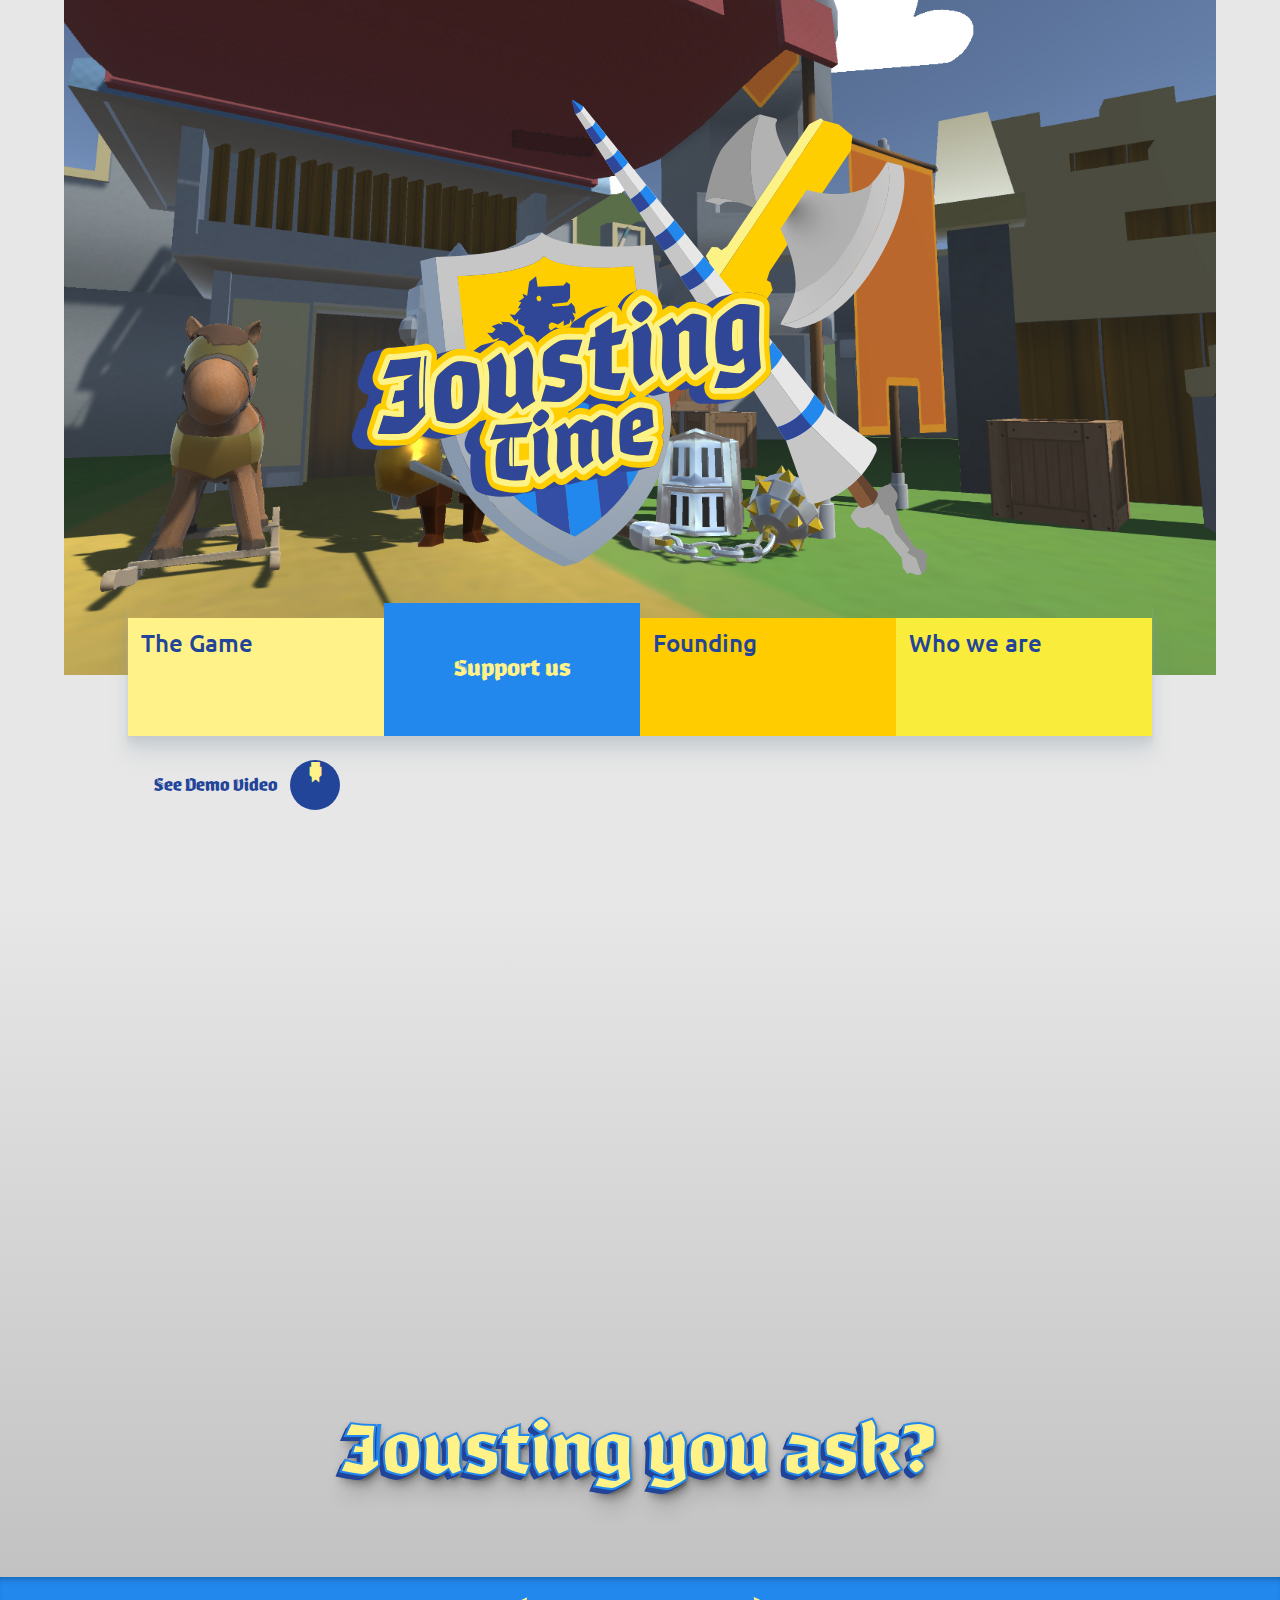
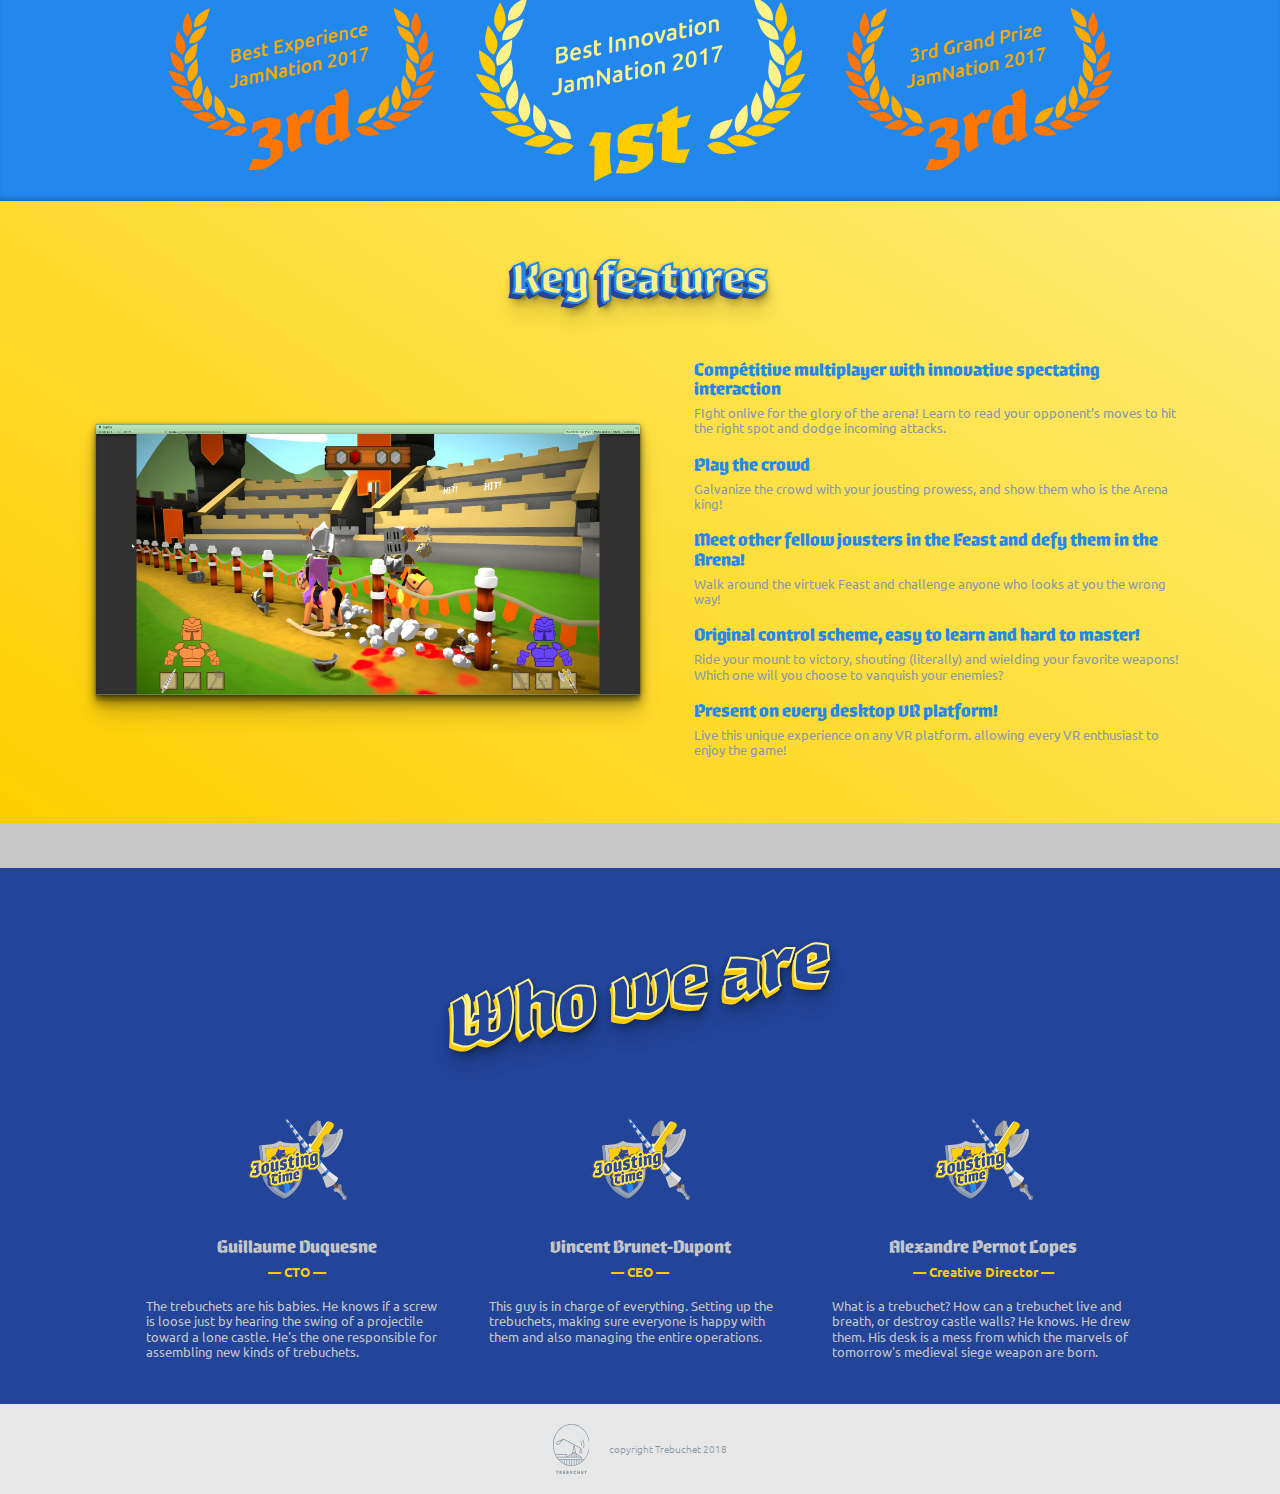
==== commit 22b7b25f: "improve style jousting.fun" ====
--- a/public/index.html
+++ b/public/index.html
@@ -15,20 +15,23 @@
         <meta name="description" content="">
         <meta name="keywords" content="" />
         <meta name="author" content="Lucie Le Touze" />
-        <meta name="viewport" content="width=device-width, initial-scale=1.0">
+        <meta name="viewport" content="width=device-width, initial-scale = 1.0, maximum-scale=1.0, user-scalable=no" />
+
+        <!--meta name="viewport" content="width=device-width, initial-scale=1.0"-->
         <!-- LINKS -->
         <link type="text/css" rel="stylesheet" href="css/reset.css">
         <link type="text/css" rel="stylesheet" href="css/font.css">
         <link type="text/css" rel="stylesheet" href="css/style.css">
         <link type="text/css" rel="stylesheet" href="css/responsive.css">
-        <link href="https://fonts.googleapis.com/css?family=Karla" rel="stylesheet">
+        <link href="https://fonts.googleapis.com/css?family=Ubuntu:300,400,500,700" rel="stylesheet">
         <!-- SCRIPTS -->
     </head>
     <body>
-        <section id="intro" class="light-grey flex center column">
+        <section id="intro" class="flex center column">
             <div class="light-grey intro-wrapper">
                 <div class="title">
-                    <h1>Jousting Time</h1>
+                    <img src="assets/images/logo.svg" alt="">
+                    <!-- <h1>Jousting Time</h1> -->
                 </div>
             </div>
             <div class='menuContainer'>
@@ -56,7 +59,7 @@
                     </li>
                 </ul>
             </div>
-            <div id="seeMore" class="seeMore">
+            <!-- <div id="seeMore" class="seeMore">
                 <a href="#demoVideo">
                     <h4>
                         See Demo Video
@@ -65,96 +68,704 @@
                         <span> &darr;</span>
                     </div>
                 </a>
-            </div>
+            </div> -->
+        </div>
+        <div id="seeMore" class="seeMore">
+            <a href="#demoVideo">
+                <h4>
+                    See Demo Video
+                </h4>
+                <div class="icon-down-arrow" style="">
+                    <span> &darr;</span>
+                </div>
+            </a>
         </div>
         </section>
-        <section id="demoVideo" class="violet">
+        <section id="demoVideo">
+            <div class="videodiv">
+                <div class="video">
+                    <iframe width="720" height="300" src="https://www.youtube.com/embed/xaGxGT3gAUU?rel=0&amp;controls=0&amp;showinfo=0" frameborder="0" allow="autoplay; encrypted-media" allowfullscreen></iframe>
+                </div>
+            </div>
             <div class="videoTitle">
-                <h2>Jousting your ass</h2>
-                <p>
-                    <a href="https://vimeo.com/136065026">libellule stop motion</a> from
-                    <a href="https://vimeo.com/user8532597">Lucielet</a> on
-                    <a href="https://vimeo.com">Vimeo</a>.
-                </p>
-            </div>
-            <div class="demoVideoContainer">
+                <h2>Jousting you ask?</h2>
+            </div>
+            <!--div class="demoVideoContainer">
                 <iframe src="https://player.vimeo.com/video/136065026" width="700" height="500" frameborder="0" webkitallowfullscreen mozallowfullscreen allowfullscreen>
                 </iframe>
-            </div>
+            </div-->
         </section>
         <section id="keyFeatures" class="flex center column">
-            <div class="awards blue-light">
-                <div class="flex row awardsWrapper">
+            <div class="awards">
+                <div class="awardsWrapper">
                     <div class="awardItem">
-                        <img src="/Users/lucieletouze/Projets/Mandat/201803-joustingTime/04_developpement/public/assets/images/guillaume.png" alt="">
+                        <svg version="1.1" id="best-expereince-awards" xmlns="http://www.w3.org/2000/svg" xmlns:xlink="http://www.w3.org/1999/xlink" x="0px" y="0px"
+                        viewBox="0 0 157.5 95.6" style="enable-background:new 0 0 157.5 95.6;" xml:space="preserve">
+                            <g>
+                                <path class="bronze-light" d="M15.4,11.3c-0.3-2.4,0.1-4.5,1.7-6.4c1.9-2.3,4.6-3.6,7.4-4.8c-0.1,0.7-0.2,1.3-0.4,1.8
+                                c-0.5,2.2-1.1,4.4-2.5,6.2C20.2,10.2,18,11.1,15.4,11.3z"/>
+                                <path class="bronze-light" d="M22.8,10.6c-0.8,2.7-1.7,5.4-3.6,7.6c-1.8,1.9-4,2.6-6.6,2.5c-0.1-2.2,0.5-4.1,1.9-5.7
+                                c1.1-1.3,2.5-2.2,4.1-2.9c1.4-0.6,2.8-1.1,4.1-1.6C22.7,10.5,22.8,10.5,22.8,10.6z"/>
+                                <path class="bronze-light" d="M23,45.7c1.3,2.4,2.5,4.6,2.9,7.3c0.4,2.9-0.7,5.2-2.8,7.1c-0.2-0.1-0.3-0.3-0.4-0.4c-1.9-2-2.6-4.3-2.2-7.1
+                                C20.8,50.2,21.9,48,23,45.7z"/>
+                                <path class="bronze-light" d="M27.9,51.5c2.3,2.2,4.6,4.3,5.5,7.5c0.6,2.1,0.1,4.1-1,6c-2-0.9-3.4-2.2-4.3-4.2c-0.7-1.8-0.9-3.6-0.8-5.5
+                                c0.1-1.3,0.2-2.6,0.4-3.8C27.8,51.5,27.9,51.5,27.9,51.5z"/>
+                                <path class="bronze-light" d="M10.1,32.9c-0.7-2.2-0.6-4.3,0.5-6.2c1.5-2.8,4.1-4.5,6.7-6.3c0,1.9-0.1,3.7-0.5,5.4c-0.3,1.4-0.7,2.7-1.5,3.9
+                                C14,31.5,12.2,32.5,10.1,32.9z"/>
+                                <path class="bronze-light" d="M45.5,67.9c-2.7,0.3-5-0.4-6.9-2.3c-1.9-1.9-3-4.4-4-6.9c0.1,0,0.1-0.1,0.2-0.1c2.5,0.5,4.9,1.1,7,2.4
+                                C44.2,62.6,45.4,65,45.5,67.9z"/>
+                                <path class="bronze-light" d="M18.8,39.6c0.8,2.5,1.6,5,1.5,7.6c-0.1,3-1.6,5.1-4.1,6.6c-1.3-1.8-2-3.7-1.7-5.9c0.3-2.5,1.6-4.5,2.9-6.5
+                                C17.9,40.8,18.3,40.3,18.8,39.6z"/>
+                                <path class="bronze-light" d="M12.6,43.6c-1.3-2.2-1.6-4.4-0.8-6.8c0.7-2.2,2.1-3.9,3.7-5.6c0.4-0.4,0.9-0.9,1.4-1.3c0.2,1,0.4,1.9,0.5,2.9
+                                c0.3,1.9,0.4,3.8-0.1,5.7C16.5,40.9,14.9,42.5,12.6,43.6z"/>
+                                <path class="bronze-light" d="M133.1,0c0.2,0.1,0.5,0.3,0.7,0.4c2.1,0.9,4.1,2,5.7,3.5c2,1.9,2.9,4.2,2.6,7c0,0.1,0,0.2-0.1,0.3
+                                c-2.2-0.1-4.1-0.8-5.6-2.4c-1.6-1.7-2.3-3.8-2.9-6c-0.2-0.9-0.4-1.9-0.6-2.8C133,0,133,0,133.1,0z"/>
+                                <path class="bronze-light" d="M147.4,32.8c-3.2-0.7-5.3-2.5-6.3-5.6c-0.7-2.2-0.8-4.4-0.9-6.7c0.1,0,0.1,0,0.1,0c2.2,1.4,4.3,2.9,5.9,5
+                                c1.5,2.1,2,4.5,1.3,7C147.5,32.6,147.4,32.7,147.4,32.8z"/>
+                                <path class="bronze-light" d="M125,65c-1.2-2.3-1.6-4.6-0.7-7c0.8-2.1,2.3-3.7,3.9-5.3c0.4-0.4,0.9-0.9,1.5-1.4c0.1,0.6,0.2,1,0.2,1.5
+                                c0.3,2.4,0.4,4.7-0.3,7.1C128.9,62.3,127.3,63.9,125,65z"/>
+                                <path class="bronze-light" d="M144.9,20.5c-2.9,0.2-5.3-0.8-7.1-3.1c-1.2-1.5-1.9-3.2-2.5-5c-0.2-0.6-0.4-1.3-0.6-1.9c0,0,0.1-0.1,0.1-0.1
+                                c2.7,0.8,5.4,1.8,7.6,3.7C144.2,15.8,145,18,144.9,20.5z"/>
+                                <path class="bronze-light" d="M134.5,45.7c1.3,2.5,2.5,5.1,2.6,8c0.1,2.5-0.9,4.6-2.7,6.3c-1.9-1.7-3-3.8-2.8-6.3c0.1-1,0.3-2.1,0.6-3.1
+                                c0.6-1.7,1.4-3.3,2.1-4.9C134.3,45.7,134.4,45.7,134.5,45.7z"/>
+                                <path class="bronze-light" d="M138.7,39.5c1.8,2.4,3.5,4.7,4.2,7.6c0.5,2.4,0,4.6-1.5,6.6c-1.9-1.2-3.3-2.7-3.8-4.9
+                                c-0.5-2.2-0.2-4.3,0.3-6.5C138.1,41.4,138.4,40.5,138.7,39.5z"/>
+                                <path class="bronze-light" d="M122.9,58.6c-1.2,3-2.5,5.9-5.2,7.8c-1.7,1.3-3.6,1.6-5.8,1.4c0-1.5,0.4-3,1.1-4.3c1-1.6,2.4-2.7,4.1-3.4
+                                c1.7-0.8,3.6-1.2,5.5-1.6C122.7,58.5,122.8,58.6,122.9,58.6z"/>
+                                <path class="bronze-light" d="M144.9,43.5c-3-1.4-4.6-3.6-4.9-6.8c-0.2-2.3,0.2-4.6,0.7-6.9c0.1,0.1,0.3,0.2,0.4,0.3
+                                c1.7,1.7,3.3,3.5,4.3,5.8c1.1,2.4,1,4.8-0.1,7.1C145.1,43.2,145,43.3,144.9,43.5z"/>
+                            </g>
+                            <g>
+                                <path class="bronze-dark" d="M38.1,75.4c-1.2-0.2-2.5-0.4-3.7-0.6c-0.5-0.1-1-0.3-1.7-0.4c0.5-0.5,1-0.9,1.4-1.2c1.7-1.4,3.5-2.8,5.8-3.4
+                                c2.5-0.7,4.7-0.1,6.8,1.4c-1.3,2.2-3.1,3.6-5.6,4.1c-0.4,0.1-0.9,0.1-1.3,0.2C39.3,75.4,38.7,75.4,38.1,75.4z"/>
+                                <path class="bronze-dark" d="M0,36.9c2.3,0.3,4.5,0.7,6.6,1.6c3,1.3,4.6,3.6,5,6.8c0,0,0,0.1,0,0.2c-2.1,0.4-4,0.1-5.8-1
+                                c-2-1.2-3.3-3.1-4.4-5.1C0.9,38.6,0.4,37.8,0,37C0,36.9,0,36.9,0,36.9z"/>
+                                <path class="bronze-dark" d="M5.7,13.5c1.7,2,3.2,4,4.1,6.5c1,2.8,0.4,5.3-1.4,7.7c-2.2-1.4-3.5-3.3-3.9-5.9c-0.3-2.2,0.1-4.3,0.7-6.4
+                                C5.3,14.7,5.5,14.2,5.7,13.5z"/>
+                                <path class="bronze-dark" d="M20.5,59.6c-2.1,1.1-4.3,1.4-6.5,0.6c-2.9-1-5-3-7.1-5.3c0.8-0.1,1.4-0.2,2-0.3c2.2-0.3,4.3-0.4,6.4,0.2
+                                C17.7,55.4,19.8,57.4,20.5,59.6z"/>
+                                <path class="bronze-dark" d="M22.9,70.2c2.3-1.7,4.6-3.4,7.4-4c2.6-0.6,4.9,0.2,6.9,1.9c-1.2,1.7-2.7,2.9-4.8,3.4c-2.2,0.5-4.4,0.2-6.6-0.4
+                                C24.9,70.9,23.9,70.6,22.9,70.2z"/>
+                                <path class="bronze-dark" d="M1.8,45.8c1,0,1.9,0.1,2.8,0.1c1.8,0.1,3.6,0.4,5.3,1.3c2.3,1.1,3.8,3.2,4.3,5.8c-0.6,0.1-1.2,0.3-1.9,0.4
+                                c-2.4,0.3-4.5-0.6-6.3-2.1c-1.7-1.5-3-3.3-4.2-5.2C1.8,46,1.8,46,1.8,45.8z"/>
+                                <path class="bronze-dark" d="M11.3,16.9c-2.3-2.2-3-4.9-2.4-8c0.4-1.9,1.5-4.6,2.6-6.3c0.1,0.1,0.2,0.2,0.2,0.3c1,1.9,1.9,3.8,2.3,5.9
+                                C14.7,12.1,13.8,14.8,11.3,16.9z"/>
+                                <path class="bronze-dark" d="M14.1,63c2.5-1,4.9-1.8,7.5-1.8c2.9,0,5.1,1.4,6.8,3.8c-1.7,1.4-3.6,2.1-5.8,1.9c-2.6-0.2-4.8-1.4-6.9-2.7
+                                C15.2,63.8,14.7,63.4,14.1,63z"/>
+                                <path class="bronze-dark" d="M1.4,25.4c2.5,1.5,5,2.9,6.6,5.3c1.4,2,1.7,4.6,0.8,7c-0.2,0-0.4-0.1-0.5-0.1c-2.9-0.8-4.8-2.7-5.8-5.5
+                                C1.7,30,1.5,27.8,1.4,25.4z"/>
+                                <path class="bronze-dark" d="M157.5,36.9c-0.4,0.8-0.9,1.6-1.3,2.4c-1.1,2-2.5,3.8-4.4,5.1c-1.8,1.1-3.8,1.4-5.9,1c0.3-2.5,1.3-4.6,3.4-6.1
+                                c1.9-1.3,4-1.8,6.2-2.2c0.7-0.1,1.3-0.2,2-0.3C157.5,36.8,157.5,36.8,157.5,36.9z"/>
+                                <path class="bronze-dark" d="M151.8,13.4c0.8,2.7,1.5,5.4,1.2,8.2c-0.3,2.6-1.6,4.5-3.9,6c-0.9-1.1-1.5-2.4-1.8-3.8
+                                c-0.3-1.7,0.1-3.4,0.8-4.9C149,16.8,150.3,15.1,151.8,13.4z"/>
+                                <path class="bronze-dark" d="M110.7,71c2.4-1.7,4.9-2.2,7.7-1.1c1.9,0.7,3.4,1.9,4.9,3.1c0.5,0.4,0.9,0.8,1.4,1.3c-1,0.2-2,0.5-2.9,0.6
+                                c-1.8,0.3-3.6,0.5-5.4,0.2C113.9,74.7,112,73.3,110.7,71z"/>
+                                <path class="bronze-dark" d="M120.3,68c2-1.6,4.2-2.4,6.8-1.9c2.2,0.4,4.1,1.6,5.9,2.8c0.5,0.4,1,0.7,1.6,1.2c-3.1,1.1-6,2-9.3,1.4
+                                C123.3,71.1,121.3,69.8,120.3,68z"/>
+                                <path class="bronze-dark" d="M143.2,52.9c0.6-2.9,2.2-5,5-6.1c1.9-0.7,3.9-0.9,5.9-1c0.5,0,1,0,1.6,0c-1,1.6-2,3-3.2,4.3
+                                c-1,1-2.1,1.9-3.3,2.5C147.2,53.5,145.3,53.5,143.2,52.9z"/>
+                                <path class="bronze-dark" d="M150.6,54.9c-2.3,2.4-4.6,4.6-7.8,5.5c-2,0.5-4,0.2-5.8-0.9c1-2.4,2.7-4.1,5.2-4.8c2.1-0.6,4.2-0.5,6.3-0.2
+                                C149.1,54.6,149.7,54.7,150.6,54.9z"/>
+                                <path class="bronze-dark" d="M156.1,25.4c-0.2,3.2-0.5,6.4-2.4,9.1c-1.1,1.6-3.2,2.9-5.1,3.1c-0.3-1.1-0.5-2.1-0.4-3.3
+                                c0.2-2.3,1.3-4.1,2.9-5.6c1.4-1.3,3.1-2.3,4.8-3.3C155.9,25.4,156,25.4,156.1,25.4z"/>
+                                <path class="bronze-dark" d="M129.1,64.8c1.8-2.7,4.4-4,7.6-3.7c2.3,0.2,4.5,0.9,6.7,1.8c-1.5,1.1-3,2.1-4.6,2.8c-1.2,0.6-2.5,1-3.9,1.1
+                                C132.7,66.9,130.8,66.2,129.1,64.8z"/>
+                                <path class="bronze-dark" d="M146.2,16.8c-2.2-1.9-3.3-4.3-2.9-7.2c0.3-2.6,1.4-4.8,2.7-7.2c0.2,0.3,0.3,0.5,0.4,0.7
+                                c1.1,2.1,2.1,4.2,2.4,6.5C149.1,12.5,148.2,14.9,146.2,16.8z"/>
+                                <path class="bronze-dark" d="M65.9,73.1c-1.4,1.3-3.2,2.7-5,3.9c2.2,0.2,4.6,0.7,6.2,1.6c0.3,1.2,0.4,3,0.4,4.5c0,1.6-0.1,3-0.4,4.1
+                                c-1,1.3-8.4,7.2-10.7,7.7c-2.1,0.4-7.1,0.6-9.1,0.7l2.7-6.9c2.3,0.5,7.3,0.9,8.1,0.7c0.5-0.1,1.7-1.1,2-1.4
+                                c0.2-0.8,0.2-1.9,0.2-2.7c0-0.9,0-1.9-0.2-2.6c-1.1-0.6-4.8-1-7-0.9l1.1-4.8c1.3-0.7,3.6-2,4.5-2.8c0.1-0.6,0.2-1.6,0.2-2.3
+                                c0-0.4,0-0.9-0.1-1.1c-0.4-0.3-1.9-0.7-2.6-0.6c-1.2,0.2-4.8,2.2-6.9,3.5l0.9-6.1c2.3-1,6.9-2.7,8.4-3c1.6-0.3,6.2,0.5,7.4,1.1
+                                c0.3,0.8,0.3,2.3,0.3,3.3C66.3,70.4,66.2,72.1,65.9,73.1z"/>
+                                <path class="bronze-dark" d="M74.8,61.4c0.7,0.8,1.6,2.5,2.1,3.9c1.5-2.6,3.6-5.1,4.8-5.3c0.8-0.2,3.1-0.1,4.6,0L84,67.7
+                                c-1.4-0.1-3.6-0.2-4.1,0c-0.4,0.1-1.7,1.3-2,2v6.3c0,2.4,0.5,3.9,1,5.1l-6.1,4c-1-0.9-2.2-3.9-2.4-4.9c0-2.7,0.3-8.8,0.3-10.4
+                                c0-1.9-0.5-3.4-1.4-4.8L74.8,61.4z"/>
+                                <path class="bronze-dark" d="M87.9,79.2c-0.6-1.9-1.2-5-1.2-8.1c0-2.4,0.5-6,1.3-8.1c1.5-1.8,5.5-5.4,7.5-5.8c0.6-0.1,2,0,3.3,0.1v-1.1
+                                c0-2.4-0.5-3.9-1-5.1l6.5-3.7c0.8,0.9,1.9,3.1,2.1,4.1c0,4.1-0.4,12.2-0.4,18.7c0,1.6,0.6,3.2,1.7,4.8l-6.1,4
+                                c-0.7-0.7-1.3-1.4-1.7-2.3c-2.2,1.8-4.8,3.6-5.9,3.8C92.6,80.9,89,79.8,87.9,79.2z M98.7,73.7V62.4c-0.4-0.2-1.9-0.3-2.4-0.2
+                                c-0.4,0.1-1.7,0.8-2,1.1c-0.3,1.6-0.3,3.4-0.3,5.2c0,2.5,0.2,5,0.6,6.2c0.3,0.2,1.4,0.4,1.9,0.3C97,75,98.2,74.1,98.7,73.7z"/>
+                            </g>
+                            <g>
+                                <g>
+                                    <path class="bronze-text" d="M39.7,31.9c-0.4,0.1-0.8,0.2-1.2,0.2s-0.8,0.1-1.1,0.1v-7.5c0.2-0.1,0.3-0.1,0.5-0.2c0.2-0.1,0.4-0.1,0.6-0.2
+                                    c0.2-0.1,0.4-0.1,0.6-0.1c0.2,0,0.4-0.1,0.5-0.1c0.5-0.1,0.9-0.1,1.3-0.2c0.4,0,0.7,0,1,0.1c0.3,0.1,0.5,0.3,0.7,0.5
+                                    c0.2,0.2,0.2,0.5,0.2,0.9c0,0.4-0.1,0.7-0.3,1c-0.2,0.3-0.4,0.5-0.7,0.8c0.5,0.1,0.8,0.2,1,0.5c0.2,0.3,0.3,0.6,0.3,1.1
+                                    c0,0.8-0.3,1.4-0.8,2C41.7,31.3,40.8,31.7,39.7,31.9z M38.7,27.4l1-0.2c0.5-0.1,0.9-0.3,1.2-0.5c0.3-0.2,0.4-0.5,0.4-0.9
+                                    c0-0.4-0.2-0.6-0.5-0.7s-0.7-0.1-1.2,0c-0.2,0-0.4,0.1-0.6,0.1c-0.2,0-0.3,0.1-0.4,0.1V27.4z M38.7,28.5v2.3c0.2,0,0.3,0,0.5-0.1
+                                    s0.3-0.1,0.5-0.1c0.3-0.1,0.5-0.1,0.8-0.2c0.2-0.1,0.5-0.2,0.6-0.3s0.3-0.3,0.4-0.5c0.1-0.2,0.2-0.4,0.2-0.6
+                                    c0-0.4-0.2-0.7-0.5-0.8c-0.3-0.1-0.7-0.1-1.3,0L38.7,28.5z"/>
+                                    <path class="bronze-text" d="M44.2,28c0-0.5,0.1-1,0.2-1.4s0.3-0.8,0.6-1.1c0.2-0.3,0.5-0.6,0.8-0.8c0.3-0.2,0.6-0.3,1-0.4c0.8-0.2,1.4,0,1.8,0.4
+                                    c0.4,0.4,0.7,1.1,0.7,2.1c0,0.1,0,0.2,0,0.3c0,0.1,0,0.2,0,0.3l-3.8,0.8c0,0.5,0.2,0.8,0.5,1c0.3,0.2,0.7,0.2,1.2,0.1
+                                    c0.3-0.1,0.6-0.2,0.9-0.3c0.3-0.1,0.5-0.2,0.6-0.3l0.2,1.1c-0.1,0.1-0.2,0.1-0.3,0.2c-0.1,0.1-0.3,0.1-0.4,0.2s-0.3,0.1-0.5,0.2
+                                    s-0.4,0.1-0.6,0.2c-0.5,0.1-0.9,0.1-1.3,0c-0.4-0.1-0.7-0.2-0.9-0.4s-0.4-0.5-0.5-0.8S44.2,28.4,44.2,28z M48,26.6
+                                    c0-0.2,0-0.4-0.1-0.5c-0.1-0.2-0.1-0.3-0.2-0.4c-0.1-0.1-0.2-0.2-0.4-0.2c-0.1,0-0.3,0-0.5,0c-0.2,0-0.4,0.1-0.5,0.2
+                                    c-0.2,0.1-0.3,0.2-0.4,0.4c-0.1,0.1-0.2,0.3-0.2,0.5c-0.1,0.2-0.1,0.3-0.1,0.5L48,26.6z"/>
+                                    <path class="bronze-text" d="M52.1,28.3c0.3-0.1,0.6-0.2,0.8-0.3c0.2-0.1,0.2-0.3,0.2-0.5c0-0.2-0.1-0.3-0.3-0.4c-0.2-0.1-0.5-0.2-0.8-0.2
+                                    c-0.2,0-0.5-0.1-0.7-0.1c-0.2-0.1-0.4-0.1-0.5-0.2c-0.1-0.1-0.3-0.2-0.3-0.4c-0.1-0.2-0.1-0.4-0.1-0.7c0-0.5,0.2-1,0.6-1.4
+                                    s0.9-0.6,1.6-0.8c0.3-0.1,0.7-0.1,1-0.1s0.5,0,0.7,0l-0.2,1.1c-0.1,0-0.3-0.1-0.6-0.1s-0.5,0-0.8,0.1c-0.3,0.1-0.5,0.1-0.7,0.3
+                                    c-0.2,0.1-0.3,0.3-0.3,0.5c0,0.1,0,0.2,0,0.2c0,0.1,0.1,0.1,0.2,0.2s0.2,0.1,0.3,0.1c0.1,0,0.3,0.1,0.5,0.1
+                                    c0.3,0.1,0.6,0.1,0.8,0.2c0.2,0.1,0.4,0.2,0.5,0.3c0.1,0.1,0.2,0.3,0.3,0.4s0.1,0.4,0.1,0.6c0,0.6-0.2,1-0.6,1.4
+                                    c-0.4,0.4-1,0.6-1.7,0.8c-0.5,0.1-0.9,0.1-1.2,0.1c-0.3,0-0.5,0-0.6-0.1l0.2-1.2c0.2,0,0.4,0.1,0.7,0.1
+                                    C51.5,28.4,51.8,28.4,52.1,28.3z"/>
+                                    <path class="bronze-text" d="M55.6,21.2l1.3-0.5v1.8l2-0.4v1.1l-2,0.4V26c0,0.5,0.1,0.8,0.2,1c0.1,0.2,0.4,0.2,0.7,0.1c0.2,0,0.5-0.1,0.6-0.2
+                                    c0.2-0.1,0.3-0.2,0.4-0.2l0.2,1c-0.2,0.1-0.4,0.2-0.6,0.3c-0.2,0.1-0.5,0.2-0.9,0.3c-0.4,0.1-0.7,0.1-1,0
+                                    c-0.3-0.1-0.5-0.2-0.6-0.4c-0.2-0.2-0.3-0.4-0.3-0.7c-0.1-0.3-0.1-0.6-0.1-1V21.2z"/>
+                                    <path class="bronze-text" d="M62.8,27.1v-7.7l4.8-1v1.2l-3.5,0.7v1.9l3.1-0.6v1.2l-3.1,0.6v2.3l3.7-0.8v1.2L62.8,27.1z"/>
+                                    <path class="bronze-text" d="M71.2,21.4l1.2-2l1.4-0.3l-1.9,3.2c0.4,0.4,0.8,0.9,1.1,1.3c0.4,0.4,0.7,0.9,0.9,1.3l-1.4,0.3c-0.1-0.1-0.2-0.3-0.3-0.4
+                                    s-0.2-0.3-0.3-0.4s-0.2-0.3-0.4-0.4s-0.3-0.3-0.4-0.4c-0.3,0.4-0.5,0.7-0.7,1.2s-0.4,0.8-0.6,1.1l-1.3,0.3
+                                    c0.1-0.2,0.2-0.5,0.4-0.8c0.2-0.3,0.3-0.6,0.5-0.9s0.4-0.6,0.6-0.9s0.4-0.6,0.6-0.8l-1.9-2.4l1.4-0.3L71.2,21.4z"/>
+                                    <path class="bronze-text" d="M80.1,20.7c0,0.4-0.1,0.9-0.2,1.3c-0.1,0.4-0.3,0.7-0.5,1.1c-0.2,0.3-0.5,0.6-0.8,0.8s-0.7,0.4-1.1,0.4
+                                    c-0.3,0.1-0.5,0.1-0.7,0.1c-0.2,0-0.4-0.1-0.6-0.1v2.3l-1.3,0.3V19c0.3-0.1,0.6-0.3,1-0.4c0.4-0.1,0.8-0.3,1.2-0.4
+                                    c0.5-0.1,0.9-0.1,1.2,0c0.4,0.1,0.7,0.2,0.9,0.4s0.4,0.5,0.6,0.8C80,19.8,80.1,20.2,80.1,20.7z M78.7,21c0-0.6-0.1-1-0.4-1.3
+                                    s-0.7-0.4-1.3-0.2c-0.1,0-0.3,0.1-0.4,0.1c-0.1,0-0.3,0.1-0.4,0.2V23c0.1,0.1,0.3,0.1,0.5,0.1s0.4,0,0.6,0c0.5-0.1,0.8-0.3,1-0.7
+                                    C78.6,22,78.7,21.5,78.7,21z"/>
+                                    <path class="bronze-text" d="M81.1,20.5c0-0.5,0.1-1,0.2-1.4s0.3-0.8,0.6-1.1c0.2-0.3,0.5-0.6,0.8-0.8c0.3-0.2,0.6-0.3,1-0.4c0.8-0.2,1.4,0,1.8,0.4
+                                    c0.4,0.4,0.7,1.1,0.7,2.1c0,0.1,0,0.2,0,0.2c0,0.1,0,0.2,0,0.3l-3.8,0.8c0,0.5,0.2,0.8,0.5,1c0.3,0.2,0.7,0.2,1.2,0.1
+                                    c0.3-0.1,0.6-0.2,0.9-0.3c0.3-0.1,0.5-0.2,0.6-0.3l0.2,1.1c-0.1,0.1-0.2,0.1-0.3,0.2c-0.1,0.1-0.3,0.1-0.4,0.2s-0.3,0.1-0.5,0.2
+                                    s-0.4,0.1-0.6,0.2c-0.5,0.1-0.9,0.1-1.3,0c-0.4-0.1-0.7-0.2-0.9-0.4s-0.4-0.5-0.5-0.8S81.1,20.9,81.1,20.5z M84.9,19.1
+                                    c0-0.2,0-0.4-0.1-0.5c-0.1-0.2-0.1-0.3-0.2-0.4c-0.1-0.1-0.2-0.2-0.4-0.2c-0.1,0-0.3,0-0.5,0c-0.2,0-0.4,0.1-0.5,0.2
+                                    c-0.2,0.1-0.3,0.2-0.4,0.4c-0.1,0.1-0.2,0.3-0.2,0.5c-0.1,0.2-0.1,0.3-0.1,0.5L84.9,19.1z"/>
+                                    <path class="bronze-text" d="M90.9,16.8c-0.1,0-0.3,0-0.5,0c-0.2,0-0.4,0-0.7,0.1c-0.1,0-0.3,0.1-0.5,0.1c-0.2,0.1-0.3,0.1-0.3,0.1v4.7L87.7,22v-5.5
+                                    c0.3-0.1,0.6-0.3,1-0.5c0.4-0.2,0.8-0.3,1.3-0.4c0.1,0,0.2,0,0.3,0c0.1,0,0.2,0,0.3,0c0.1,0,0.2,0,0.3,0c0.1,0,0.2,0,0.3,0
+                                    L90.9,16.8z"/>
+                                    <path class="bronze-text" d="M93.5,13.3c0,0.3-0.1,0.5-0.2,0.6c-0.2,0.2-0.3,0.3-0.6,0.3c-0.2,0-0.4,0-0.6-0.1c-0.2-0.1-0.2-0.3-0.2-0.6
+                                    c0-0.3,0.1-0.5,0.2-0.7c0.2-0.2,0.4-0.3,0.6-0.3c0.2,0,0.4,0,0.6,0.1C93.4,12.9,93.5,13.1,93.5,13.3z M93.4,20.9l-1.3,0.3v-5.8
+                                    l1.3-0.3V20.9z"/>
+                                    <path class="bronze-text" d="M94.7,17.7c0-0.5,0.1-1,0.2-1.4s0.3-0.8,0.6-1.1c0.2-0.3,0.5-0.6,0.8-0.8c0.3-0.2,0.6-0.3,1-0.4c0.8-0.2,1.4,0,1.8,0.4
+                                    c0.4,0.4,0.7,1.1,0.7,2.1c0,0.1,0,0.2,0,0.3c0,0.1,0,0.2,0,0.3l-3.8,0.8c0,0.5,0.2,0.8,0.5,1c0.3,0.2,0.7,0.2,1.2,0.1
+                                    c0.3-0.1,0.6-0.2,0.9-0.3c0.3-0.1,0.5-0.2,0.6-0.3l0.2,1.1c-0.1,0.1-0.2,0.1-0.3,0.2c-0.1,0.1-0.3,0.1-0.4,0.2s-0.3,0.1-0.5,0.2
+                                    s-0.4,0.1-0.6,0.2c-0.5,0.1-0.9,0.1-1.3,0c-0.4-0.1-0.7-0.2-0.9-0.4s-0.4-0.5-0.5-0.8S94.7,18.2,94.7,17.7z M98.5,16.3
+                                    c0-0.2,0-0.4-0.1-0.5c-0.1-0.2-0.1-0.3-0.2-0.4c-0.1-0.1-0.2-0.2-0.4-0.2c-0.1,0-0.3,0-0.5,0c-0.2,0-0.4,0.1-0.5,0.2
+                                    c-0.2,0.1-0.3,0.2-0.4,0.4c-0.1,0.1-0.2,0.3-0.2,0.5c-0.1,0.2-0.1,0.3-0.1,0.5L98.5,16.3z"/>
+                                    <path class="bronze-text" d="M101.3,13.7c0.3-0.1,0.6-0.3,1-0.4c0.4-0.1,0.9-0.3,1.3-0.4c0.5-0.1,0.9-0.1,1.2,0c0.3,0.1,0.6,0.2,0.7,0.4
+                                    c0.2,0.2,0.3,0.5,0.4,0.8c0.1,0.3,0.1,0.7,0.1,1.1v3.3l-1.3,0.3v-3.1c0-0.3,0-0.6-0.1-0.8s-0.1-0.4-0.2-0.5s-0.2-0.2-0.4-0.2
+                                    s-0.3,0-0.6,0c-0.2,0-0.3,0.1-0.5,0.1c-0.2,0.1-0.3,0.1-0.4,0.1V19l-1.3,0.3V13.7z"/>
+                                    <path class="bronze-text" d="M107.3,15.1c0-0.4,0.1-0.8,0.2-1.2c0.1-0.4,0.3-0.8,0.6-1.1s0.5-0.6,0.9-0.8c0.3-0.2,0.7-0.4,1.2-0.5c0.5-0.1,1-0.1,1.5,0
+                                    l-0.3,1.2c-0.2,0-0.3-0.1-0.5-0.1c-0.2,0-0.4,0-0.6,0.1c-0.5,0.1-0.9,0.3-1.2,0.7s-0.4,0.9-0.4,1.5c0,0.6,0.1,1,0.4,1.3
+                                    s0.7,0.4,1.3,0.2c0.2,0,0.4-0.1,0.7-0.2c0.2-0.1,0.4-0.2,0.6-0.3l0.2,1.1c-0.1,0.1-0.4,0.2-0.7,0.3c-0.3,0.1-0.6,0.2-0.9,0.3
+                                    c-0.5,0.1-0.9,0.1-1.3,0c-0.4-0.1-0.7-0.2-0.9-0.5c-0.2-0.2-0.4-0.5-0.5-0.9C107.4,16,107.3,15.6,107.3,15.1z"/>
+                                    <path class="bronze-text" d="M112.4,14.1c0-0.5,0.1-1,0.2-1.4s0.3-0.8,0.6-1.1c0.2-0.3,0.5-0.6,0.8-0.8c0.3-0.2,0.6-0.3,1-0.4c0.8-0.2,1.4,0,1.8,0.4
+                                    c0.4,0.4,0.7,1.1,0.7,2.1c0,0.1,0,0.2,0,0.2c0,0.1,0,0.2,0,0.3l-3.8,0.8c0,0.5,0.2,0.8,0.5,1c0.3,0.2,0.7,0.2,1.2,0.1
+                                    c0.3-0.1,0.6-0.2,0.9-0.3c0.3-0.1,0.5-0.2,0.6-0.3l0.2,1.1c-0.1,0.1-0.2,0.1-0.3,0.2s-0.3,0.1-0.4,0.2s-0.3,0.1-0.5,0.2
+                                    s-0.4,0.1-0.6,0.2c-0.5,0.1-0.9,0.1-1.3,0c-0.4-0.1-0.7-0.2-0.9-0.4s-0.4-0.5-0.5-0.8S112.4,14.6,112.4,14.1z M116.2,12.7
+                                    c0-0.2,0-0.4-0.1-0.5c-0.1-0.2-0.1-0.3-0.2-0.4c-0.1-0.1-0.2-0.2-0.4-0.2c-0.1,0-0.3,0-0.5,0c-0.2,0-0.4,0.1-0.5,0.2
+                                    c-0.2,0.1-0.3,0.2-0.4,0.4c-0.1,0.1-0.2,0.3-0.2,0.5c-0.1,0.2-0.1,0.3-0.1,0.5L116.2,12.7z"/>
+                                </g>
+                                <g>
+                                    <path class="bronze-text" d="M40.9,43.8c0,0.4,0,0.7-0.1,1.1s-0.2,0.7-0.4,0.9c-0.2,0.3-0.5,0.5-0.8,0.7c-0.3,0.2-0.8,0.4-1.3,0.5
+                                    c-0.5,0.1-0.9,0.1-1.2,0c-0.4-0.1-0.6-0.2-0.8-0.3l0.5-1.2c0.2,0.1,0.4,0.2,0.7,0.2c0.3,0.1,0.5,0.1,0.8,0c0.5-0.1,0.8-0.3,1-0.6
+                                    c0.2-0.3,0.3-0.7,0.3-1.3V39l1.4-0.3V43.8z"/>
+                                    <path class="bronze-text" d="M44.5,39.7c0.4-0.1,0.8-0.1,1.1-0.1c0.3,0,0.5,0.2,0.7,0.3c0.2,0.2,0.3,0.4,0.4,0.6s0.1,0.6,0.1,0.9V45
+                                    c-0.2,0.1-0.5,0.2-0.9,0.3c-0.4,0.1-0.9,0.3-1.4,0.4c-0.3,0.1-0.7,0.1-0.9,0.1c-0.3,0-0.5-0.1-0.7-0.2s-0.4-0.3-0.5-0.5
+                                    s-0.2-0.5-0.2-0.8c0-0.3,0.1-0.6,0.2-0.9c0.1-0.3,0.3-0.5,0.5-0.7c0.2-0.2,0.5-0.3,0.8-0.5c0.3-0.1,0.6-0.2,0.9-0.3
+                                    c0.1,0,0.3-0.1,0.5-0.1c0.2,0,0.3,0,0.5,0v-0.2c0-0.2,0-0.3-0.1-0.4c0-0.1-0.1-0.2-0.2-0.3c-0.1-0.1-0.2-0.1-0.4-0.2s-0.3,0-0.6,0
+                                    c-0.3,0.1-0.6,0.1-0.8,0.2c-0.3,0.1-0.5,0.2-0.6,0.3l-0.2-1.1c0.2-0.1,0.4-0.2,0.7-0.3S44.1,39.7,44.5,39.7z M44.6,44.7
+                                    c0.4-0.1,0.7-0.2,0.9-0.3v-1.5c-0.1,0-0.2,0-0.3,0s-0.3,0-0.5,0.1c-0.1,0-0.3,0.1-0.4,0.1c-0.1,0.1-0.3,0.1-0.4,0.2
+                                    c-0.1,0.1-0.2,0.2-0.3,0.3c-0.1,0.1-0.1,0.3-0.1,0.4c0,0.3,0.1,0.5,0.3,0.6C44,44.7,44.2,44.7,44.6,44.7z"/>
+                                    <path class="bronze-text" d="M51.6,41.1c0-0.6-0.1-1-0.2-1.3c-0.1-0.2-0.4-0.3-0.8-0.2c-0.1,0-0.3,0.1-0.5,0.1c-0.2,0.1-0.3,0.1-0.4,0.1v4.7l-1.3,0.3
+                                    v-5.6c0.3-0.1,0.6-0.3,1-0.4c0.4-0.1,0.8-0.3,1.3-0.4c0.4-0.1,0.7-0.1,1,0s0.5,0.1,0.6,0.3c0.1-0.1,0.2-0.2,0.3-0.3
+                                    s0.3-0.2,0.4-0.3c0.2-0.1,0.3-0.2,0.5-0.2c0.2-0.1,0.3-0.1,0.5-0.2c0.4-0.1,0.8-0.1,1.1,0c0.3,0.1,0.5,0.2,0.7,0.4
+                                    c0.2,0.2,0.3,0.5,0.3,0.8c0.1,0.3,0.1,0.7,0.1,1.1v3.3l-1.3,0.3v-3.1c0-0.6-0.1-1-0.2-1.3c-0.1-0.2-0.4-0.3-0.8-0.2
+                                    c-0.2,0-0.4,0.1-0.6,0.2s-0.3,0.2-0.4,0.3c0.1,0.2,0.1,0.4,0.1,0.6c0,0.2,0,0.4,0,0.7v3.2l-1.3,0.3V41.1z"/>
+                                    <path class="bronze-text" d="M62.9,41.9c-0.2-0.4-0.5-0.8-0.8-1.2s-0.6-0.8-0.9-1.3s-0.7-0.8-1-1.2c-0.3-0.4-0.7-0.7-1-1.1v5.5l-1.3,0.3v-7.7L59,35
+                                    c0.3,0.3,0.6,0.6,0.9,0.9c0.3,0.4,0.7,0.7,1,1.1c0.3,0.4,0.7,0.8,1,1.2s0.6,0.8,0.8,1.1v-5.1l1.4-0.3v7.7L62.9,41.9z"/>
+                                    <path class="bronze-text" d="M67.7,34.9c0.4-0.1,0.8-0.1,1.1-0.1c0.3,0,0.5,0.2,0.7,0.3c0.2,0.2,0.3,0.4,0.4,0.6s0.1,0.6,0.1,0.9v3.5
+                                    c-0.2,0.1-0.5,0.2-0.9,0.3c-0.4,0.1-0.9,0.3-1.4,0.4c-0.3,0.1-0.7,0.1-0.9,0.1c-0.3,0-0.5-0.1-0.7-0.2s-0.4-0.3-0.5-0.5
+                                    s-0.2-0.5-0.2-0.8c0-0.3,0.1-0.6,0.2-0.9c0.1-0.3,0.3-0.5,0.5-0.7c0.2-0.2,0.5-0.3,0.8-0.5c0.3-0.1,0.6-0.2,0.9-0.3
+                                    c0.1,0,0.3-0.1,0.5-0.1c0.2,0,0.3,0,0.5,0V37c0-0.2,0-0.3-0.1-0.4c0-0.1-0.1-0.2-0.2-0.3c-0.1-0.1-0.2-0.1-0.4-0.2s-0.3,0-0.6,0
+                                    c-0.3,0.1-0.6,0.1-0.8,0.2c-0.3,0.1-0.5,0.2-0.6,0.3L66,35.6c0.2-0.1,0.4-0.2,0.7-0.3S67.4,35,67.7,34.9z M67.8,39.9
+                                    c0.4-0.1,0.7-0.2,0.9-0.3v-1.5c-0.1,0-0.2,0-0.3,0s-0.3,0-0.5,0.1c-0.1,0-0.3,0.1-0.4,0.1c-0.1,0.1-0.3,0.1-0.4,0.2
+                                    c-0.1,0.1-0.2,0.2-0.3,0.3c-0.1,0.1-0.1,0.3-0.1,0.4c0,0.3,0.1,0.5,0.3,0.6C67.2,40,67.5,40,67.8,39.9z"/>
+                                    <path class="bronze-text" d="M71.6,32.8l1.3-0.5V34l2-0.4v1.1l-2,0.4v2.4c0,0.5,0.1,0.8,0.2,1c0.1,0.2,0.4,0.2,0.7,0.1c0.2,0,0.5-0.1,0.6-0.2
+                                    c0.2-0.1,0.3-0.2,0.4-0.2l0.2,1c-0.2,0.1-0.4,0.2-0.6,0.3c-0.2,0.1-0.5,0.2-0.9,0.3c-0.4,0.1-0.7,0.1-1,0
+                                    c-0.3-0.1-0.5-0.2-0.6-0.4c-0.2-0.2-0.3-0.4-0.3-0.7c-0.1-0.3-0.1-0.6-0.1-1V32.8z"/>
+                                    <path class="bronze-text" d="M77.7,31.4c0,0.3-0.1,0.5-0.2,0.6c-0.2,0.2-0.3,0.3-0.6,0.3c-0.2,0-0.4,0-0.6-0.1C76.1,32.1,76,32,76,31.7
+                                    c0-0.3,0.1-0.5,0.2-0.7c0.2-0.2,0.4-0.3,0.6-0.3c0.2,0,0.4,0,0.6,0.1C77.6,30.9,77.7,31.1,77.7,31.4z M77.5,38.9l-1.3,0.3v-5.8
+                                    l1.3-0.3V38.9z"/>
+                                    <path class="bronze-text" d="M84.3,34.6c0,0.5-0.1,0.9-0.2,1.3c-0.1,0.4-0.3,0.8-0.6,1.1s-0.5,0.6-0.9,0.8c-0.3,0.2-0.7,0.4-1.1,0.4
+                                    c-0.4,0.1-0.8,0.1-1.1,0c-0.3-0.1-0.6-0.2-0.9-0.4s-0.4-0.5-0.6-0.9c-0.1-0.4-0.2-0.8-0.2-1.2s0.1-0.9,0.2-1.3
+                                    c0.1-0.4,0.3-0.8,0.6-1.1c0.2-0.3,0.5-0.6,0.9-0.8c0.3-0.2,0.7-0.4,1.1-0.4c0.4-0.1,0.8-0.1,1.1,0c0.3,0.1,0.6,0.2,0.9,0.4
+                                    s0.4,0.5,0.6,0.8C84.3,33.7,84.3,34.1,84.3,34.6z M83,34.9c0-0.6-0.1-1-0.4-1.3c-0.2-0.3-0.6-0.4-1-0.3c-0.4,0.1-0.8,0.3-1,0.7
+                                    c-0.2,0.4-0.4,0.9-0.4,1.4c0,0.6,0.1,1,0.4,1.3s0.6,0.4,1,0.3c0.4-0.1,0.8-0.3,1-0.7S83,35.5,83,34.9z"/>
+                                    <path class="bronze-text" d="M85.7,31.6c0.3-0.1,0.6-0.3,1-0.4c0.4-0.1,0.9-0.3,1.3-0.4c0.5-0.1,0.9-0.1,1.2,0c0.3,0.1,0.6,0.2,0.7,0.4
+                                    c0.2,0.2,0.3,0.5,0.4,0.8c0.1,0.3,0.1,0.7,0.1,1.1v3.3l-1.3,0.3v-3.1c0-0.3,0-0.6-0.1-0.8s-0.1-0.4-0.2-0.5S88.7,32,88.5,32
+                                    s-0.3,0-0.6,0c-0.2,0-0.3,0.1-0.5,0.1c-0.2,0.1-0.3,0.1-0.4,0.1V37l-1.3,0.3V31.6z"/>
+                                    <path class="bronze-text" d="M99,28.8c0,0.3-0.1,0.5-0.2,0.8c-0.1,0.3-0.2,0.6-0.4,0.8c-0.2,0.3-0.4,0.5-0.6,0.8c-0.2,0.3-0.4,0.5-0.7,0.8
+                                    c-0.1,0.1-0.2,0.3-0.4,0.5c-0.1,0.2-0.3,0.4-0.4,0.6c-0.1,0.2-0.2,0.4-0.3,0.5c-0.1,0.2-0.1,0.3-0.2,0.4l3.4-0.7v1.1l-4.8,1
+                                    c0-0.1,0-0.1,0-0.2s0-0.1,0-0.2c0-0.4,0.1-0.7,0.2-1s0.3-0.6,0.4-0.9c0.2-0.3,0.4-0.6,0.6-0.9s0.4-0.5,0.7-0.8
+                                    c0.2-0.2,0.3-0.4,0.5-0.6s0.3-0.4,0.4-0.6c0.1-0.2,0.2-0.4,0.3-0.5s0.1-0.4,0.1-0.5c0-0.4-0.1-0.6-0.3-0.8
+                                    c-0.2-0.1-0.5-0.1-0.8-0.1c-0.2,0-0.4,0.1-0.6,0.2s-0.3,0.2-0.5,0.3c-0.1,0.1-0.3,0.2-0.4,0.3c-0.1,0.1-0.2,0.2-0.2,0.3l-0.7-0.8
+                                    c0.3-0.4,0.7-0.7,1.1-0.9c0.4-0.3,0.9-0.4,1.3-0.5c0.8-0.2,1.4-0.1,1.8,0.2C98.8,27.7,99,28.2,99,28.8z"/>
+                                    <path class="bronze-text" d="M105.6,29.3c0,1.3-0.2,2.3-0.7,3.1s-1.1,1.3-1.9,1.4c-0.8,0.2-1.5,0-1.9-0.6s-0.7-1.5-0.7-2.8c0-0.6,0.1-1.2,0.2-1.8
+                                    c0.1-0.5,0.3-1,0.5-1.4c0.2-0.4,0.5-0.7,0.8-0.9c0.3-0.2,0.7-0.4,1.1-0.5c0.8-0.2,1.5,0,1.9,0.6C105.4,27.1,105.6,28,105.6,29.3z
+                                    M104.3,29.6c0-0.4,0-0.8-0.1-1.1c0-0.3-0.1-0.6-0.2-0.9c-0.1-0.2-0.2-0.4-0.4-0.5c-0.2-0.1-0.4-0.1-0.6-0.1
+                                    c-0.2,0-0.4,0.2-0.6,0.3c-0.2,0.2-0.3,0.4-0.4,0.7c-0.1,0.3-0.2,0.6-0.2,0.9c0,0.4-0.1,0.7-0.1,1.1s0,0.8,0.1,1.1
+                                    c0,0.3,0.1,0.6,0.2,0.9c0.1,0.2,0.2,0.4,0.4,0.5c0.2,0.1,0.4,0.1,0.6,0.1c0.2,0,0.4-0.2,0.6-0.3s0.3-0.4,0.4-0.7
+                                    c0.1-0.3,0.2-0.6,0.2-0.9C104.3,30.4,104.3,30,104.3,29.6z"/>
+                                    <path class="bronze-text" d="M107.1,26.8c0.4-0.3,0.8-0.6,1.3-0.9c0.4-0.4,0.8-0.7,1.1-1.2l0.9-0.2v7.7l-1.3,0.3v-5.9c-0.2,0.2-0.4,0.4-0.7,0.6
+                                    c-0.3,0.2-0.6,0.4-0.9,0.5L107.1,26.8z"/>
+                                    <path class="bronze-text" d="M114,31.5c0-0.6,0.1-1.2,0.3-1.8s0.3-1.3,0.6-1.9c0.2-0.6,0.5-1.2,0.7-1.8s0.5-1.1,0.8-1.5l-3.5,0.7V24l5-1v1
+                                    c-0.2,0.3-0.5,0.7-0.8,1.3c-0.3,0.5-0.6,1.1-0.8,1.8s-0.5,1.3-0.7,2c-0.2,0.7-0.3,1.4-0.3,2.1L114,31.5z"/>
+                                </g>
+                            </g>
+                        </svg>
                     </div>
                     <div class="awardItem">
-                        <img src="/Users/lucieletouze/Projets/Mandat/201803-joustingTime/04_developpement/public/assets/images/alexandre.png" alt="">
+                        <svg version="1.1" id="Calque_1" xmlns="http://www.w3.org/2000/svg" xmlns:xlink="http://www.w3.org/1999/xlink" x="0px" y="0px"
+	 viewBox="0 0 157.5 88.2" style="enable-background:new 0 0 157.5 88.2;" xml:space="preserve">
+                            <g>
+                            	<path class="gold-light" d="M15.4,11.3c-0.3-2.4,0.1-4.5,1.7-6.4c1.9-2.3,4.6-3.6,7.4-4.8c-0.1,0.7-0.2,1.3-0.4,1.8
+                            		c-0.5,2.2-1.1,4.4-2.5,6.2C20.2,10.2,18,11.1,15.4,11.3z"/>
+                            	<path class="gold-light" d="M22.8,10.6c-0.8,2.7-1.7,5.4-3.6,7.6c-1.8,1.9-4,2.6-6.6,2.5c-0.1-2.2,0.5-4.1,1.9-5.7
+                            		c1.1-1.3,2.5-2.2,4.1-2.9c1.4-0.6,2.8-1.1,4.1-1.6C22.7,10.5,22.8,10.5,22.8,10.6z"/>
+                            	<path class="gold-light" d="M23,45.7c1.3,2.4,2.5,4.6,2.9,7.3c0.4,2.9-0.7,5.2-2.8,7.1c-0.2-0.1-0.3-0.3-0.4-0.4c-1.9-2-2.6-4.3-2.2-7.1
+                            		C20.8,50.2,21.9,48,23,45.7z"/>
+                            	<path class="gold-light" d="M27.9,51.5c2.3,2.2,4.6,4.3,5.5,7.5c0.6,2.1,0.1,4.1-1,6c-2-0.9-3.4-2.2-4.3-4.2c-0.7-1.8-0.9-3.6-0.8-5.5
+                            		c0.1-1.3,0.2-2.6,0.4-3.8C27.8,51.5,27.9,51.5,27.9,51.5z"/>
+                            	<path class="gold-light" d="M10.1,32.9c-0.7-2.2-0.6-4.3,0.5-6.2c1.5-2.8,4.1-4.5,6.7-6.3c0,1.9-0.1,3.7-0.5,5.4c-0.3,1.4-0.7,2.7-1.5,3.9
+                            		C14,31.5,12.2,32.5,10.1,32.9z"/>
+                            	<path class="gold-light" d="M45.5,67.9c-2.7,0.3-5-0.4-6.9-2.3c-1.9-1.9-3-4.4-4-6.9c0.1,0,0.1-0.1,0.2-0.1c2.5,0.5,4.9,1.1,7,2.4
+                            		C44.2,62.6,45.4,65,45.5,67.9z"/>
+                            	<path class="gold-light" d="M18.8,39.6c0.8,2.5,1.6,5,1.5,7.6c-0.1,3-1.6,5.1-4.1,6.6c-1.3-1.8-2-3.7-1.7-5.9c0.3-2.5,1.6-4.5,2.9-6.5
+                            		C17.9,40.8,18.3,40.3,18.8,39.6z"/>
+                            	<path class="gold-light" d="M12.6,43.6c-1.3-2.2-1.6-4.4-0.8-6.8c0.7-2.2,2.1-3.9,3.7-5.6c0.4-0.4,0.9-0.9,1.4-1.3c0.2,1,0.4,1.9,0.5,2.9
+                            		c0.3,1.9,0.4,3.8-0.1,5.7C16.5,40.9,14.9,42.5,12.6,43.6z"/>
+                            	<path class="gold-light" d="M133.1,0c0.2,0.1,0.5,0.3,0.7,0.4c2.1,0.9,4.1,2,5.7,3.5c2,1.9,2.9,4.2,2.6,7c0,0.1,0,0.2-0.1,0.3
+                            		c-2.2-0.1-4.1-0.8-5.6-2.4c-1.6-1.7-2.3-3.8-2.9-6c-0.2-0.9-0.4-1.9-0.6-2.8C133,0,133,0,133.1,0z"/>
+                            	<path class="gold-light" d="M147.4,32.8c-3.2-0.7-5.3-2.5-6.3-5.6c-0.7-2.2-0.8-4.4-0.9-6.7c0.1,0,0.1,0,0.1,0c2.2,1.4,4.3,2.9,5.9,5
+                            		c1.5,2.1,2,4.5,1.3,7C147.5,32.6,147.4,32.7,147.4,32.8z"/>
+                            	<path class="gold-light" d="M125,65c-1.2-2.3-1.6-4.6-0.7-7c0.8-2.1,2.3-3.7,3.9-5.3c0.4-0.4,0.9-0.9,1.5-1.4c0.1,0.6,0.2,1,0.2,1.5
+                            		c0.3,2.4,0.4,4.7-0.3,7.1C128.9,62.3,127.3,63.9,125,65z"/>
+                            	<path class="gold-light" d="M144.9,20.5c-2.9,0.2-5.3-0.8-7.1-3.1c-1.2-1.5-1.9-3.2-2.5-5c-0.2-0.6-0.4-1.3-0.6-1.9c0,0,0.1-0.1,0.1-0.1
+                            		c2.7,0.8,5.4,1.8,7.6,3.7C144.2,15.8,145,18,144.9,20.5z"/>
+                            	<path class="gold-light" d="M134.5,45.7c1.3,2.5,2.5,5.1,2.6,8c0.1,2.5-0.9,4.6-2.7,6.3c-1.9-1.7-3-3.8-2.8-6.3c0.1-1,0.3-2.1,0.6-3.1
+                            		c0.6-1.7,1.4-3.3,2.1-4.9C134.3,45.7,134.4,45.7,134.5,45.7z"/>
+                            	<path class="gold-light" d="M138.7,39.5c1.8,2.4,3.5,4.7,4.2,7.6c0.5,2.4,0,4.6-1.5,6.6c-1.9-1.2-3.3-2.7-3.8-4.9
+                            		c-0.5-2.2-0.2-4.3,0.3-6.5C138.1,41.4,138.4,40.5,138.7,39.5z"/>
+                            	<path class="gold-light" d="M122.9,58.6c-1.2,3-2.5,5.9-5.2,7.8c-1.7,1.3-3.6,1.6-5.8,1.4c0-1.5,0.4-3,1.1-4.3c1-1.6,2.4-2.7,4.1-3.4
+                            		c1.7-0.8,3.6-1.2,5.5-1.6C122.7,58.5,122.8,58.6,122.9,58.6z"/>
+                            	<path class="gold-light" d="M144.9,43.5c-3-1.4-4.6-3.6-4.9-6.8c-0.2-2.3,0.2-4.6,0.7-6.9c0.1,0.1,0.3,0.2,0.4,0.3
+                            		c1.7,1.7,3.3,3.5,4.3,5.8c1.1,2.4,1,4.8-0.1,7.1C145.1,43.2,145,43.3,144.9,43.5z"/>
+                            </g>
+                            <g>
+                            	<path class="gold-dark" d="M38.1,75.4c-1.2-0.2-2.5-0.4-3.7-0.6c-0.5-0.1-1-0.3-1.7-0.4c0.5-0.5,1-0.9,1.4-1.2c1.7-1.4,3.5-2.8,5.8-3.4
+                            		c2.5-0.7,4.7-0.1,6.8,1.4c-1.3,2.2-3.1,3.6-5.6,4.1c-0.4,0.1-0.9,0.1-1.3,0.2C39.3,75.4,38.7,75.4,38.1,75.4z"/>
+                            	<path class="gold-dark" d="M0,36.9c2.3,0.3,4.5,0.7,6.6,1.6c3,1.3,4.6,3.6,5,6.8c0,0,0,0.1,0,0.2c-2.1,0.4-4,0.1-5.8-1
+                            		c-2-1.2-3.3-3.1-4.4-5.1C0.9,38.6,0.4,37.8,0,37C0,36.9,0,36.9,0,36.9z"/>
+                            	<path class="gold-dark" d="M5.7,13.5c1.7,2,3.2,4,4.1,6.5c1,2.8,0.4,5.3-1.4,7.7c-2.2-1.4-3.5-3.3-3.9-5.9c-0.3-2.2,0.1-4.3,0.7-6.4
+                            		C5.3,14.7,5.5,14.2,5.7,13.5z"/>
+                            	<path class="gold-dark" d="M20.5,59.6c-2.1,1.1-4.3,1.4-6.5,0.6c-2.9-1-5-3-7.1-5.3c0.8-0.1,1.4-0.2,2-0.3c2.2-0.3,4.3-0.4,6.4,0.2
+                            		C17.7,55.4,19.8,57.4,20.5,59.6z"/>
+                            	<path class="gold-dark" d="M22.9,70.2c2.3-1.7,4.6-3.4,7.4-4c2.6-0.6,4.9,0.2,6.9,1.9c-1.2,1.7-2.7,2.9-4.8,3.4c-2.2,0.5-4.4,0.2-6.6-0.4
+                            		C24.9,70.9,23.9,70.6,22.9,70.2z"/>
+                            	<path class="gold-dark" d="M1.8,45.8c1,0,1.9,0.1,2.8,0.1c1.8,0.1,3.6,0.4,5.3,1.3c2.3,1.1,3.8,3.2,4.3,5.8c-0.6,0.1-1.2,0.3-1.9,0.4
+                            		c-2.4,0.3-4.5-0.6-6.3-2.1c-1.7-1.5-3-3.3-4.2-5.2C1.8,46,1.8,46,1.8,45.8z"/>
+                            	<path class="gold-dark" d="M11.3,16.9c-2.3-2.2-3-4.9-2.4-8c0.4-1.9,1.5-4.6,2.6-6.3c0.1,0.1,0.2,0.2,0.2,0.3c1,1.9,1.9,3.8,2.3,5.9
+                            		C14.7,12.1,13.8,14.8,11.3,16.9z"/>
+                            	<path class="gold-dark" d="M14.1,63c2.5-1,4.9-1.8,7.5-1.8c2.9,0,5.1,1.4,6.8,3.8c-1.7,1.4-3.6,2.1-5.8,1.9c-2.6-0.2-4.8-1.4-6.9-2.7
+                            		C15.2,63.8,14.7,63.4,14.1,63z"/>
+                            	<path class="gold-dark" d="M1.4,25.4c2.5,1.5,5,2.9,6.6,5.3c1.4,2,1.7,4.6,0.8,7c-0.2,0-0.4-0.1-0.5-0.1c-2.9-0.8-4.8-2.7-5.8-5.5
+                            		C1.7,30,1.5,27.8,1.4,25.4z"/>
+                            	<path class="gold-dark" d="M157.5,36.9c-0.4,0.8-0.9,1.6-1.3,2.4c-1.1,2-2.5,3.8-4.4,5.1c-1.8,1.1-3.8,1.4-5.9,1c0.3-2.5,1.3-4.6,3.4-6.1
+                            		c1.9-1.3,4-1.8,6.2-2.2c0.7-0.1,1.3-0.2,2-0.3C157.5,36.8,157.5,36.8,157.5,36.9z"/>
+                            	<path class="gold-dark" d="M151.8,13.4c0.8,2.7,1.5,5.4,1.2,8.2c-0.3,2.6-1.6,4.5-3.9,6c-0.9-1.1-1.5-2.4-1.8-3.8
+                            		c-0.3-1.7,0.1-3.4,0.8-4.9C149,16.8,150.3,15.1,151.8,13.4z"/>
+                            	<path class="gold-dark" d="M110.7,71c2.4-1.7,4.9-2.2,7.7-1.1c1.9,0.7,3.4,1.9,4.9,3.1c0.5,0.4,0.9,0.8,1.4,1.3c-1,0.2-2,0.5-2.9,0.6
+                            		c-1.8,0.3-3.6,0.5-5.4,0.2C113.9,74.7,112,73.3,110.7,71z"/>
+                            	<path class="gold-dark" d="M120.3,68c2-1.6,4.2-2.4,6.8-1.9c2.2,0.4,4.1,1.6,5.9,2.8c0.5,0.4,1,0.7,1.6,1.2c-3.1,1.1-6,2-9.3,1.4
+                            		C123.3,71.1,121.3,69.8,120.3,68z"/>
+                            	<path class="gold-dark" d="M143.2,52.9c0.6-2.9,2.2-5,5-6.1c1.9-0.7,3.9-0.9,5.9-1c0.5,0,1,0,1.6,0c-1,1.6-2,3-3.2,4.3
+                            		c-1,1-2.1,1.9-3.3,2.5C147.2,53.5,145.3,53.5,143.2,52.9z"/>
+                            	<path class="gold-dark" d="M150.6,54.9c-2.3,2.4-4.6,4.6-7.8,5.5c-2,0.5-4,0.2-5.8-0.9c1-2.4,2.7-4.1,5.2-4.8c2.1-0.6,4.2-0.5,6.3-0.2
+                            		C149.1,54.6,149.7,54.7,150.6,54.9z"/>
+                            	<path class="gold-dark" d="M156.1,25.4c-0.2,3.2-0.5,6.4-2.4,9.1c-1.1,1.6-3.2,2.9-5.1,3.1c-0.3-1.1-0.5-2.1-0.4-3.3
+                            		c0.2-2.3,1.3-4.1,2.9-5.6c1.4-1.3,3.1-2.3,4.8-3.3C155.9,25.4,156,25.4,156.1,25.4z"/>
+                            	<path class="gold-dark" d="M129.1,64.8c1.8-2.7,4.4-4,7.6-3.7c2.3,0.2,4.5,0.9,6.7,1.8c-1.5,1.1-3,2.1-4.6,2.8c-1.2,0.6-2.5,1-3.9,1.1
+                            		C132.7,66.9,130.8,66.2,129.1,64.8z"/>
+                            	<path class="gold-dark" d="M146.2,16.8c-2.2-1.9-3.3-4.3-2.9-7.2c0.3-2.6,1.4-4.8,2.7-7.2c0.2,0.3,0.3,0.5,0.4,0.7
+                            		c1.1,2.1,2.1,4.2,2.4,6.5C149.1,12.5,148.2,14.9,146.2,16.8z"/>
+                            	<g>
+                            		<path class="gold-dark" d="M65,84.1l-8.4,4.1l0.2-16.9c-0.5-0.1-1.8-0.1-2.7,0L57,65c2-0.3,5.6-0.3,7.6,0.2c0,1-0.5,5.9-0.5,8.5
+                            			C64,77.4,64.5,81.9,65,84.1z"/>
+                            		<path class="gold-dark" d="M66.9,84.4l2.2-6.4c1.6,0.4,6.2,1.1,6.9,1c0.3-0.1,0.9-0.5,1.3-0.8c0-0.3,0.1-0.7,0.1-1.3c0-0.5,0-0.7-0.1-1
+                            			c-2.1-0.5-6.5-1-9-1.2c-0.3-0.8-0.6-2.8-0.6-4.8c0-1.6,0.3-2.9,0.6-3.9c0.5-0.7,5-4.3,7.7-4.9c2.2-0.4,5.4-0.3,9-0.4L82.8,67
+                            			c-1.6-0.3-5.3-0.8-6.4-0.6c-0.4,0.1-0.9,0.4-1.2,0.6c0,0.2-0.1,0.7-0.1,1c0,0.4,0,0.8,0.1,1c1.9,0.5,6.1,0.8,9.1,1
+                            			c0.2,0.5,0.5,2.5,0.5,4.2c0,1.8-0.3,3.5-0.6,4.4c-1.5,1.8-5.4,4.9-7.9,5.4C74.2,84.6,69.6,84.5,66.9,84.4z"/>
+                            		<path class="gold-dark" d="M87.2,60l2.2-0.5l-0.3-3.1l7.5-4.3c-0.1,1.6-0.2,4-0.2,6l6.5-1.8l-2.2,5.6l-4.3,0.9v10.3
+                            			c1.3,0.1,4.2-0.1,5.9-0.3l-2.4,6.6c-3.4,0.3-9-0.4-11-1.6l0.3-13.4L86.2,65L87.2,60z"/>
+                            	</g>
+                            </g>
+                            <g>
+                            	<g>
+                            		<path class="gold-text" d="M40.7,31.7c-0.4,0.1-0.8,0.2-1.2,0.2S38.7,32,38.4,32v-7.5c0.2-0.1,0.3-0.1,0.5-0.2c0.2-0.1,0.4-0.1,0.6-0.2
+                            			c0.2-0.1,0.4-0.1,0.6-0.1c0.2,0,0.4-0.1,0.5-0.1c0.5-0.1,0.9-0.1,1.3-0.2c0.4,0,0.7,0,1,0.1c0.3,0.1,0.5,0.3,0.7,0.5
+                            			c0.2,0.2,0.2,0.5,0.2,0.9c0,0.4-0.1,0.7-0.3,1c-0.2,0.3-0.4,0.5-0.7,0.8c0.5,0.1,0.8,0.2,1,0.5c0.2,0.3,0.3,0.6,0.3,1.1
+                            			c0,0.8-0.3,1.4-0.8,2S41.8,31.5,40.7,31.7z M39.7,27.2l1-0.2c0.5-0.1,0.9-0.3,1.2-0.5c0.3-0.2,0.4-0.5,0.4-0.9
+                            			c0-0.4-0.2-0.6-0.5-0.7s-0.7-0.1-1.2,0c-0.2,0-0.4,0.1-0.6,0.1c-0.2,0-0.3,0.1-0.4,0.1V27.2z M39.7,28.3v2.3c0.2,0,0.3,0,0.5-0.1
+                            			s0.3-0.1,0.5-0.1c0.3-0.1,0.5-0.1,0.8-0.2c0.2-0.1,0.5-0.2,0.6-0.3s0.3-0.3,0.4-0.5s0.2-0.4,0.2-0.6c0-0.4-0.2-0.7-0.5-0.8
+                            			c-0.3-0.1-0.7-0.1-1.3,0L39.7,28.3z"/>
+                            		<path class="gold-text" d="M45.1,27.8c0-0.5,0.1-1,0.2-1.4s0.3-0.8,0.6-1.1c0.2-0.3,0.5-0.6,0.8-0.8c0.3-0.2,0.6-0.3,1-0.4c0.8-0.2,1.4,0,1.8,0.4
+                            			c0.4,0.4,0.7,1.1,0.7,2.1c0,0.1,0,0.2,0,0.3c0,0.1,0,0.2,0,0.3l-3.8,0.8c0,0.5,0.2,0.8,0.5,1c0.3,0.2,0.7,0.2,1.2,0.1
+                            			c0.3-0.1,0.6-0.2,0.9-0.3c0.3-0.1,0.5-0.2,0.6-0.3l0.2,1.1c-0.1,0.1-0.2,0.1-0.3,0.2c-0.1,0.1-0.3,0.1-0.4,0.2s-0.3,0.1-0.5,0.2
+                            			s-0.4,0.1-0.6,0.2c-0.5,0.1-0.9,0.1-1.3,0c-0.4-0.1-0.7-0.2-0.9-0.4s-0.4-0.5-0.5-0.8S45.1,28.2,45.1,27.8z M49,26.4
+                            			c0-0.2,0-0.4-0.1-0.5c-0.1-0.2-0.1-0.3-0.2-0.4c-0.1-0.1-0.2-0.2-0.4-0.2c-0.1,0-0.3,0-0.5,0c-0.2,0-0.4,0.1-0.5,0.2
+                            			c-0.2,0.1-0.3,0.2-0.4,0.4c-0.1,0.1-0.2,0.3-0.2,0.5c-0.1,0.2-0.1,0.3-0.1,0.5L49,26.4z"/>
+                            		<path class="gold-text" d="M53.1,28.1c0.3-0.1,0.6-0.2,0.8-0.3c0.2-0.1,0.2-0.3,0.2-0.5c0-0.2-0.1-0.3-0.3-0.4c-0.2-0.1-0.5-0.2-0.8-0.2
+                            			c-0.2,0-0.5-0.1-0.7-0.1c-0.2-0.1-0.4-0.1-0.5-0.2c-0.1-0.1-0.3-0.2-0.3-0.4c-0.1-0.2-0.1-0.4-0.1-0.7c0-0.5,0.2-1,0.6-1.4
+                            			s0.9-0.6,1.6-0.8c0.3-0.1,0.7-0.1,1-0.1s0.5,0,0.7,0l-0.2,1.1c-0.1,0-0.3-0.1-0.6-0.1s-0.5,0-0.8,0.1c-0.3,0.1-0.5,0.1-0.7,0.3
+                            			c-0.2,0.1-0.3,0.3-0.3,0.5c0,0.1,0,0.2,0,0.2c0,0.1,0.1,0.1,0.2,0.2s0.2,0.1,0.3,0.1c0.1,0,0.3,0.1,0.5,0.1
+                            			c0.3,0.1,0.6,0.1,0.8,0.2c0.2,0.1,0.4,0.2,0.5,0.3c0.1,0.1,0.2,0.3,0.3,0.4s0.1,0.4,0.1,0.6c0,0.6-0.2,1-0.6,1.4
+                            			c-0.4,0.4-1,0.6-1.7,0.8c-0.5,0.1-0.9,0.1-1.2,0.1c-0.3,0-0.5,0-0.6-0.1l0.2-1.2c0.2,0,0.4,0.1,0.7,0.1
+                            			C52.5,28.2,52.8,28.2,53.1,28.1z"/>
+                            		<path class="gold-text" d="M56.6,21l1.3-0.5v1.8l2-0.4V23l-2,0.4v2.4c0,0.5,0.1,0.8,0.2,1c0.1,0.2,0.4,0.2,0.7,0.1c0.2,0,0.5-0.1,0.6-0.2
+                            			c0.2-0.1,0.3-0.2,0.4-0.2l0.2,1c-0.2,0.1-0.4,0.2-0.6,0.3c-0.2,0.1-0.5,0.2-0.9,0.3c-0.4,0.1-0.7,0.1-1,0
+                            			c-0.3-0.1-0.5-0.2-0.6-0.4c-0.2-0.2-0.3-0.4-0.3-0.7c-0.1-0.3-0.1-0.6-0.1-1V21z"/>
+                            		<path class="gold-text" d="M63.8,19.2l1.4-0.3v7.7l-1.4,0.3V19.2z"/>
+                            		<path class="gold-text" d="M66.9,20.6c0.3-0.1,0.6-0.3,1-0.4c0.4-0.1,0.9-0.3,1.3-0.4c0.5-0.1,0.9-0.1,1.2,0c0.3,0.1,0.6,0.2,0.7,0.4
+                            			c0.2,0.2,0.3,0.5,0.4,0.8c0.1,0.3,0.1,0.7,0.1,1.1v3.3l-1.3,0.3v-3.1c0-0.3,0-0.6-0.1-0.8s-0.1-0.4-0.2-0.5S69.9,21,69.7,21
+                            			s-0.3,0-0.6,0c-0.2,0-0.3,0.1-0.5,0.1c-0.2,0.1-0.3,0.1-0.4,0.1V26l-1.3,0.3V20.6z"/>
+                            		<path class="gold-text" d="M73.3,19.3c0.3-0.1,0.6-0.3,1-0.4c0.4-0.1,0.9-0.3,1.3-0.4c0.5-0.1,0.9-0.1,1.2,0c0.3,0.1,0.6,0.2,0.7,0.4
+                            			c0.2,0.2,0.3,0.5,0.4,0.8C78,20,78,20.3,78,20.7V24l-1.3,0.3v-3.1c0-0.3,0-0.6-0.1-0.8s-0.1-0.4-0.2-0.5s-0.2-0.2-0.4-0.2
+                            			s-0.3,0-0.6,0c-0.2,0-0.3,0.1-0.5,0.1c-0.2,0.1-0.3,0.1-0.4,0.1v4.7L73.3,25V19.3z"/>
+                            		<path class="gold-text" d="M84.8,19.7c0,0.5-0.1,0.9-0.2,1.3c-0.1,0.4-0.3,0.8-0.6,1.1s-0.5,0.6-0.9,0.8c-0.3,0.2-0.7,0.4-1.1,0.4
+                            			c-0.4,0.1-0.8,0.1-1.1,0c-0.3-0.1-0.6-0.2-0.9-0.4s-0.4-0.5-0.6-0.9c-0.1-0.4-0.2-0.8-0.2-1.2s0.1-0.9,0.2-1.3
+                            			c0.1-0.4,0.3-0.8,0.6-1.1c0.2-0.3,0.5-0.6,0.9-0.8c0.3-0.2,0.7-0.4,1.1-0.4c0.4-0.1,0.8-0.1,1.1,0c0.3,0.1,0.6,0.2,0.9,0.4
+                            			s0.4,0.5,0.6,0.8C84.7,18.9,84.8,19.3,84.8,19.7z M83.4,20c0-0.6-0.1-1-0.4-1.3c-0.2-0.3-0.6-0.4-1-0.3c-0.4,0.1-0.8,0.3-1,0.7
+                            			c-0.2,0.4-0.4,0.9-0.4,1.4c0,0.6,0.1,1,0.4,1.3s0.6,0.4,1,0.3c0.4-0.1,0.8-0.3,1-0.7S83.4,20.6,83.4,20z"/>
+                            		<path class="gold-text" d="M87.5,22.1c-0.4-0.7-0.7-1.5-1.1-2.4c-0.4-0.9-0.7-1.9-1-3l1.4-0.3c0.1,0.3,0.2,0.6,0.3,1c0.1,0.4,0.2,0.7,0.3,1.1
+                            			c0.1,0.3,0.2,0.7,0.4,1c0.1,0.3,0.2,0.6,0.4,0.9c0.1-0.3,0.2-0.6,0.3-1c0.1-0.4,0.2-0.8,0.4-1.2c0.1-0.4,0.2-0.8,0.3-1.2
+                            			c0.1-0.4,0.2-0.8,0.3-1.1l1.4-0.3c-0.3,1.2-0.7,2.3-1,3.4c-0.4,1.1-0.8,2-1.1,2.9L87.5,22.1z"/>
+                            		<path class="gold-text" d="M93.6,14.9c0.4-0.1,0.8-0.1,1.1-0.1c0.3,0,0.5,0.2,0.7,0.3c0.2,0.2,0.3,0.4,0.4,0.6s0.1,0.6,0.1,0.9v3.5
+                            			c-0.2,0.1-0.5,0.2-0.9,0.3c-0.4,0.1-0.9,0.3-1.4,0.4C93.3,21,93,21,92.7,21c-0.3,0-0.5-0.1-0.7-0.2s-0.4-0.3-0.5-0.5
+                            			s-0.2-0.5-0.2-0.8c0-0.3,0.1-0.6,0.2-0.9c0.1-0.3,0.3-0.5,0.5-0.7c0.2-0.2,0.5-0.3,0.8-0.5c0.3-0.1,0.6-0.2,0.9-0.3
+                            			c0.1,0,0.3-0.1,0.5-0.1c0.2,0,0.3,0,0.5,0V17c0-0.2,0-0.3-0.1-0.4c0-0.1-0.1-0.2-0.2-0.3c-0.1-0.1-0.2-0.1-0.4-0.2s-0.3,0-0.6,0
+                            			c-0.3,0.1-0.6,0.1-0.8,0.2c-0.3,0.1-0.5,0.2-0.6,0.3l-0.2-1.1c0.2-0.1,0.4-0.2,0.7-0.3S93.3,14.9,93.6,14.9z M93.7,19.9
+                            			c0.4-0.1,0.7-0.2,0.9-0.3v-1.5c-0.1,0-0.2,0-0.3,0s-0.3,0-0.5,0.1c-0.1,0-0.3,0.1-0.4,0.1c-0.1,0.1-0.3,0.1-0.4,0.2
+                            			c-0.1,0.1-0.2,0.2-0.3,0.3c-0.1,0.1-0.1,0.3-0.1,0.4c0,0.3,0.1,0.5,0.3,0.6C93.1,19.9,93.4,19.9,93.7,19.9z"/>
+                            		<path class="gold-text" d="M97.5,12.7l1.3-0.5V14l2-0.4v1.1l-2,0.4v2.4c0,0.5,0.1,0.8,0.2,1c0.1,0.2,0.4,0.2,0.7,0.1c0.2,0,0.5-0.1,0.6-0.2
+                            			c0.2-0.1,0.3-0.2,0.4-0.2l0.2,1c-0.2,0.1-0.4,0.2-0.6,0.3c-0.2,0.1-0.5,0.2-0.9,0.3c-0.4,0.1-0.7,0.1-1,0
+                            			c-0.3-0.1-0.5-0.2-0.6-0.4c-0.2-0.2-0.3-0.4-0.3-0.7c-0.1-0.3-0.1-0.6-0.1-1V12.7z"/>
+                            		<path class="gold-text" d="M103.6,11.3c0,0.3-0.1,0.5-0.2,0.6c-0.2,0.2-0.3,0.3-0.6,0.3c-0.2,0-0.4,0-0.6-0.1c-0.2-0.1-0.2-0.3-0.2-0.6
+                            			c0-0.3,0.1-0.5,0.2-0.7c0.2-0.2,0.4-0.3,0.6-0.3c0.2,0,0.4,0,0.6,0.1C103.5,10.9,103.6,11,103.6,11.3z M103.4,18.8l-1.3,0.3v-5.8
+                            			l1.3-0.3V18.8z"/>
+                            		<path class="gold-text" d="M110.2,14.5c0,0.5-0.1,0.9-0.2,1.3c-0.1,0.4-0.3,0.8-0.6,1.1s-0.5,0.6-0.9,0.8c-0.3,0.2-0.7,0.4-1.1,0.4
+                            			c-0.4,0.1-0.8,0.1-1.1,0c-0.3-0.1-0.6-0.2-0.9-0.4s-0.4-0.5-0.6-0.9c-0.1-0.4-0.2-0.8-0.2-1.2s0.1-0.9,0.2-1.3
+                            			c0.1-0.4,0.3-0.8,0.6-1.1c0.2-0.3,0.5-0.6,0.9-0.8c0.3-0.2,0.7-0.4,1.1-0.4c0.4-0.1,0.8-0.1,1.1,0c0.3,0.1,0.6,0.2,0.9,0.4
+                            			s0.4,0.5,0.6,0.8C110.2,13.7,110.2,14.1,110.2,14.5z M108.9,14.8c0-0.6-0.1-1-0.4-1.3c-0.2-0.3-0.6-0.4-1-0.3
+                            			c-0.4,0.1-0.8,0.3-1,0.7c-0.2,0.4-0.4,0.9-0.4,1.4c0,0.6,0.1,1,0.4,1.3s0.6,0.4,1,0.3c0.4-0.1,0.8-0.3,1-0.7
+                            			S108.9,15.4,108.9,14.8z"/>
+                            		<path class="gold-text" d="M111.6,11.5c0.3-0.1,0.6-0.3,1-0.4c0.4-0.1,0.9-0.3,1.3-0.4c0.5-0.1,0.9-0.1,1.2,0c0.3,0.1,0.6,0.2,0.7,0.4
+                            			c0.2,0.2,0.3,0.5,0.4,0.8c0.1,0.3,0.1,0.7,0.1,1.1v3.3l-1.3,0.3v-3.1c0-0.3,0-0.6-0.1-0.8s-0.1-0.4-0.2-0.5s-0.2-0.2-0.4-0.2
+                            			s-0.3,0-0.6,0c-0.2,0-0.3,0.1-0.5,0.1c-0.2,0.1-0.3,0.1-0.4,0.1v4.7l-1.3,0.3V11.5z"/>
+                            	</g>
+                            	<g>
+                            		<path class="gold-text" d="M40.9,43.8c0,0.4,0,0.7-0.1,1.1s-0.2,0.7-0.4,0.9c-0.2,0.3-0.5,0.5-0.8,0.7c-0.3,0.2-0.8,0.4-1.3,0.5
+                            			c-0.5,0.1-0.9,0.1-1.2,0c-0.4-0.1-0.6-0.2-0.8-0.3l0.5-1.2c0.2,0.1,0.4,0.2,0.7,0.2c0.3,0.1,0.5,0.1,0.8,0c0.5-0.1,0.8-0.3,1-0.6
+                            			c0.2-0.3,0.3-0.7,0.3-1.3V39l1.4-0.3V43.8z"/>
+                            		<path class="gold-text" d="M44.5,39.7c0.4-0.1,0.8-0.1,1.1-0.1c0.3,0,0.5,0.2,0.7,0.3c0.2,0.2,0.3,0.4,0.4,0.6s0.1,0.6,0.1,0.9V45
+                            			c-0.2,0.1-0.5,0.2-0.9,0.3c-0.4,0.1-0.9,0.3-1.4,0.4c-0.3,0.1-0.7,0.1-0.9,0.1c-0.3,0-0.5-0.1-0.7-0.2s-0.4-0.3-0.5-0.5
+                            			s-0.2-0.5-0.2-0.8c0-0.3,0.1-0.6,0.2-0.9c0.1-0.3,0.3-0.5,0.5-0.7c0.2-0.2,0.5-0.3,0.8-0.5c0.3-0.1,0.6-0.2,0.9-0.3
+                            			c0.1,0,0.3-0.1,0.5-0.1c0.2,0,0.3,0,0.5,0v-0.2c0-0.2,0-0.3-0.1-0.4c0-0.1-0.1-0.2-0.2-0.3c-0.1-0.1-0.2-0.1-0.4-0.2s-0.3,0-0.6,0
+                            			c-0.3,0.1-0.6,0.1-0.8,0.2c-0.3,0.1-0.5,0.2-0.6,0.3l-0.2-1.1c0.2-0.1,0.4-0.2,0.7-0.3S44.1,39.7,44.5,39.7z M44.6,44.7
+                            			c0.4-0.1,0.7-0.2,0.9-0.3v-1.5c-0.1,0-0.2,0-0.3,0s-0.3,0-0.5,0.1c-0.1,0-0.3,0.1-0.4,0.1c-0.1,0.1-0.3,0.1-0.4,0.2
+                            			c-0.1,0.1-0.2,0.2-0.3,0.3c-0.1,0.1-0.1,0.3-0.1,0.4c0,0.3,0.1,0.5,0.3,0.6C44,44.7,44.2,44.7,44.6,44.7z"/>
+                            		<path class="gold-text" d="M51.6,41.1c0-0.6-0.1-1-0.2-1.3c-0.1-0.2-0.4-0.3-0.8-0.2c-0.1,0-0.3,0.1-0.5,0.1c-0.2,0.1-0.3,0.1-0.4,0.1v4.7l-1.3,0.3
+                            			v-5.6c0.3-0.1,0.6-0.3,1-0.4c0.4-0.1,0.8-0.3,1.3-0.4c0.4-0.1,0.7-0.1,1,0s0.5,0.1,0.6,0.3c0.1-0.1,0.2-0.2,0.3-0.3
+                            			s0.3-0.2,0.4-0.3c0.2-0.1,0.3-0.2,0.5-0.2c0.2-0.1,0.3-0.1,0.5-0.2c0.4-0.1,0.8-0.1,1.1,0c0.3,0.1,0.5,0.2,0.7,0.4
+                            			c0.2,0.2,0.3,0.5,0.3,0.8c0.1,0.3,0.1,0.7,0.1,1.1v3.3l-1.3,0.3v-3.1c0-0.6-0.1-1-0.2-1.3c-0.1-0.2-0.4-0.3-0.8-0.2
+                            			c-0.2,0-0.4,0.1-0.6,0.2s-0.3,0.2-0.4,0.3c0.1,0.2,0.1,0.4,0.1,0.6c0,0.2,0,0.4,0,0.7v3.2l-1.3,0.3V41.1z"/>
+                            		<path class="gold-text" d="M62.9,41.9c-0.2-0.4-0.5-0.8-0.8-1.2s-0.6-0.8-0.9-1.3s-0.7-0.8-1-1.2c-0.3-0.4-0.7-0.7-1-1.1v5.5l-1.3,0.3v-7.7L59,35
+                            			c0.3,0.3,0.6,0.6,0.9,0.9c0.3,0.4,0.7,0.7,1,1.1c0.3,0.4,0.7,0.8,1,1.2s0.6,0.8,0.8,1.1v-5.1l1.4-0.3v7.7L62.9,41.9z"/>
+                            		<path class="gold-text" d="M67.7,34.9c0.4-0.1,0.8-0.1,1.1-0.1c0.3,0,0.5,0.2,0.7,0.3c0.2,0.2,0.3,0.4,0.4,0.6s0.1,0.6,0.1,0.9v3.5
+                            			c-0.2,0.1-0.5,0.2-0.9,0.3c-0.4,0.1-0.9,0.3-1.4,0.4c-0.3,0.1-0.7,0.1-0.9,0.1c-0.3,0-0.5-0.1-0.7-0.2s-0.4-0.3-0.5-0.5
+                            			s-0.2-0.5-0.2-0.8c0-0.3,0.1-0.6,0.2-0.9c0.1-0.3,0.3-0.5,0.5-0.7c0.2-0.2,0.5-0.3,0.8-0.5c0.3-0.1,0.6-0.2,0.9-0.3
+                            			c0.1,0,0.3-0.1,0.5-0.1c0.2,0,0.3,0,0.5,0V37c0-0.2,0-0.3-0.1-0.4c0-0.1-0.1-0.2-0.2-0.3c-0.1-0.1-0.2-0.1-0.4-0.2s-0.3,0-0.6,0
+                            			c-0.3,0.1-0.6,0.1-0.8,0.2c-0.3,0.1-0.5,0.2-0.6,0.3L66,35.6c0.2-0.1,0.4-0.2,0.7-0.3S67.4,35,67.7,34.9z M67.8,39.9
+                            			c0.4-0.1,0.7-0.2,0.9-0.3v-1.5c-0.1,0-0.2,0-0.3,0s-0.3,0-0.5,0.1c-0.1,0-0.3,0.1-0.4,0.1c-0.1,0.1-0.3,0.1-0.4,0.2
+                            			c-0.1,0.1-0.2,0.2-0.3,0.3c-0.1,0.1-0.1,0.3-0.1,0.4c0,0.3,0.1,0.5,0.3,0.6C67.2,40,67.5,40,67.8,39.9z"/>
+                            		<path class="gold-text" d="M71.6,32.8l1.3-0.5V34l2-0.4v1.1l-2,0.4v2.4c0,0.5,0.1,0.8,0.2,1c0.1,0.2,0.4,0.2,0.7,0.1c0.2,0,0.5-0.1,0.6-0.2
+                            			c0.2-0.1,0.3-0.2,0.4-0.2l0.2,1c-0.2,0.1-0.4,0.2-0.6,0.3c-0.2,0.1-0.5,0.2-0.9,0.3c-0.4,0.1-0.7,0.1-1,0
+                            			c-0.3-0.1-0.5-0.2-0.6-0.4c-0.2-0.2-0.3-0.4-0.3-0.7c-0.1-0.3-0.1-0.6-0.1-1V32.8z"/>
+                            		<path class="gold-text" d="M77.7,31.4c0,0.3-0.1,0.5-0.2,0.6c-0.2,0.2-0.3,0.3-0.6,0.3c-0.2,0-0.4,0-0.6-0.1C76.1,32.1,76,32,76,31.7
+                            			c0-0.3,0.1-0.5,0.2-0.7c0.2-0.2,0.4-0.3,0.6-0.3c0.2,0,0.4,0,0.6,0.1C77.6,30.9,77.7,31.1,77.7,31.4z M77.5,38.9l-1.3,0.3v-5.8
+                            			l1.3-0.3V38.9z"/>
+                            		<path class="gold-text" d="M84.3,34.6c0,0.5-0.1,0.9-0.2,1.3c-0.1,0.4-0.3,0.8-0.6,1.1s-0.5,0.6-0.9,0.8c-0.3,0.2-0.7,0.4-1.1,0.4
+                            			c-0.4,0.1-0.8,0.1-1.1,0c-0.3-0.1-0.6-0.2-0.9-0.4s-0.4-0.5-0.6-0.9c-0.1-0.4-0.2-0.8-0.2-1.2s0.1-0.9,0.2-1.3
+                            			c0.1-0.4,0.3-0.8,0.6-1.1c0.2-0.3,0.5-0.6,0.9-0.8c0.3-0.2,0.7-0.4,1.1-0.4c0.4-0.1,0.8-0.1,1.1,0c0.3,0.1,0.6,0.2,0.9,0.4
+                            			s0.4,0.5,0.6,0.8C84.3,33.7,84.3,34.1,84.3,34.6z M83,34.9c0-0.6-0.1-1-0.4-1.3c-0.2-0.3-0.6-0.4-1-0.3c-0.4,0.1-0.8,0.3-1,0.7
+                            			c-0.2,0.4-0.4,0.9-0.4,1.4c0,0.6,0.1,1,0.4,1.3s0.6,0.4,1,0.3c0.4-0.1,0.8-0.3,1-0.7S83,35.5,83,34.9z"/>
+                            		<path class="gold-text" d="M85.7,31.6c0.3-0.1,0.6-0.3,1-0.4c0.4-0.1,0.9-0.3,1.3-0.4c0.5-0.1,0.9-0.1,1.2,0c0.3,0.1,0.6,0.2,0.7,0.4
+                            			c0.2,0.2,0.3,0.5,0.4,0.8c0.1,0.3,0.1,0.7,0.1,1.1v3.3l-1.3,0.3v-3.1c0-0.3,0-0.6-0.1-0.8s-0.1-0.4-0.2-0.5S88.7,32,88.5,32
+                            			s-0.3,0-0.6,0c-0.2,0-0.3,0.1-0.5,0.1c-0.2,0.1-0.3,0.1-0.4,0.1V37l-1.3,0.3V31.6z"/>
+                            		<path class="gold-text" d="M99,28.8c0,0.3-0.1,0.5-0.2,0.8c-0.1,0.3-0.2,0.6-0.4,0.8c-0.2,0.3-0.4,0.5-0.6,0.8c-0.2,0.3-0.4,0.5-0.7,0.8
+                            			c-0.1,0.1-0.2,0.3-0.4,0.5c-0.1,0.2-0.3,0.4-0.4,0.6c-0.1,0.2-0.2,0.4-0.3,0.5c-0.1,0.2-0.1,0.3-0.2,0.4l3.4-0.7v1.1l-4.8,1
+                            			c0-0.1,0-0.1,0-0.2s0-0.1,0-0.2c0-0.4,0.1-0.7,0.2-1s0.3-0.6,0.4-0.9c0.2-0.3,0.4-0.6,0.6-0.9s0.4-0.5,0.7-0.8
+                            			c0.2-0.2,0.3-0.4,0.5-0.6s0.3-0.4,0.4-0.6c0.1-0.2,0.2-0.4,0.3-0.5s0.1-0.4,0.1-0.5c0-0.4-0.1-0.6-0.3-0.8
+                            			c-0.2-0.1-0.5-0.1-0.8-0.1c-0.2,0-0.4,0.1-0.6,0.2s-0.3,0.2-0.5,0.3c-0.1,0.1-0.3,0.2-0.4,0.3c-0.1,0.1-0.2,0.2-0.2,0.3l-0.7-0.8
+                            			c0.3-0.4,0.7-0.7,1.1-0.9c0.4-0.3,0.9-0.4,1.3-0.5c0.8-0.2,1.4-0.1,1.8,0.2C98.8,27.7,99,28.2,99,28.8z"/>
+                            		<path class="gold-text" d="M105.6,29.3c0,1.3-0.2,2.3-0.7,3.1s-1.1,1.3-1.9,1.4c-0.8,0.2-1.5,0-1.9-0.6s-0.7-1.5-0.7-2.8c0-0.6,0.1-1.2,0.2-1.8
+                            			c0.1-0.5,0.3-1,0.5-1.4c0.2-0.4,0.5-0.7,0.8-0.9c0.3-0.2,0.7-0.4,1.1-0.5c0.8-0.2,1.5,0,1.9,0.6C105.4,27.1,105.6,28,105.6,29.3z
+                            			 M104.3,29.6c0-0.4,0-0.8-0.1-1.1c0-0.3-0.1-0.6-0.2-0.9c-0.1-0.2-0.2-0.4-0.4-0.5c-0.2-0.1-0.4-0.1-0.6-0.1
+                            			c-0.2,0-0.4,0.2-0.6,0.3c-0.2,0.2-0.3,0.4-0.4,0.7c-0.1,0.3-0.2,0.6-0.2,0.9c0,0.4-0.1,0.7-0.1,1.1s0,0.8,0.1,1.1
+                            			c0,0.3,0.1,0.6,0.2,0.9c0.1,0.2,0.2,0.4,0.4,0.5c0.2,0.1,0.4,0.1,0.6,0.1c0.2,0,0.4-0.2,0.6-0.3s0.3-0.4,0.4-0.7
+                            			c0.1-0.3,0.2-0.6,0.2-0.9C104.3,30.4,104.3,30,104.3,29.6z"/>
+                            		<path class="gold-text" d="M107.1,26.8c0.4-0.3,0.8-0.6,1.3-0.9c0.4-0.4,0.8-0.7,1.1-1.2l0.9-0.2v7.7l-1.3,0.3v-5.9c-0.2,0.2-0.4,0.4-0.7,0.6
+                            			c-0.3,0.2-0.6,0.4-0.9,0.5L107.1,26.8z"/>
+                            		<path class="gold-text" d="M114,31.5c0-0.6,0.1-1.2,0.3-1.8s0.3-1.3,0.6-1.9c0.2-0.6,0.5-1.2,0.7-1.8s0.5-1.1,0.8-1.5l-3.5,0.7V24l5-1v1
+                            			c-0.2,0.3-0.5,0.7-0.8,1.3c-0.3,0.5-0.6,1.1-0.8,1.8s-0.5,1.3-0.7,2c-0.2,0.7-0.3,1.4-0.3,2.1L114,31.5z"/>
+                            	</g>
+                            </g>
+                        </svg>
                     </div>
                     <div class="awardItem">
-                        <h3>Awwaards</h3>
-                    </div>
-                    <div class="awardItem">
-                        <img src="/Users/lucieletouze/Projets/Mandat/201803-joustingTime/04_developpement/public/assets/images/alexandre.png" alt="">
-                    </div>
-                    <div class="awardItem">
-                        <img src="/Users/lucieletouze/Projets/Mandat/201803-joustingTime/04_developpement/public/assets/images/guillaume.png" alt="">
+                        <svg version="1.1" id="Calque_1" xmlns="http://www.w3.org/2000/svg" xmlns:xlink="http://www.w3.org/1999/xlink" x="0px" y="0px"
+	                       viewBox="0 0 157.5 95.6" style="enable-background:new 0 0 157.5 95.6;" xml:space="preserve">
+                            <g>
+                            	<g>
+                            		<path class="bronze-text" d="M40.8,31.7c-0.2,0-0.4,0.1-0.6,0.1c-0.2,0-0.4,0-0.6,0s-0.4,0-0.5,0c-0.2,0-0.3,0-0.3-0.1l0.3-1.2c0.2,0,0.4,0.1,0.7,0.1
+                            			c0.3,0,0.6,0,1.1-0.1c0.6-0.1,1-0.3,1.2-0.6s0.4-0.6,0.4-1c0-0.2,0-0.4-0.1-0.6c-0.1-0.1-0.2-0.2-0.4-0.3C41.7,28,41.5,28,41.3,28
+                            			c-0.2,0-0.5,0-0.7,0.1l-0.4,0.1v-1.1l0.5-0.1c0.2,0,0.3-0.1,0.5-0.2c0.2-0.1,0.3-0.2,0.5-0.3s0.2-0.2,0.3-0.4
+                            			c0.1-0.2,0.1-0.3,0.1-0.6c0-0.2,0-0.3-0.1-0.4s-0.2-0.2-0.3-0.3c-0.1-0.1-0.2-0.1-0.4-0.1s-0.3,0-0.4,0c-0.3,0.1-0.6,0.2-0.9,0.3
+                            			c-0.3,0.2-0.5,0.3-0.7,0.5l-0.5-0.9c0.1-0.1,0.2-0.2,0.4-0.3c0.1-0.1,0.3-0.2,0.5-0.3c0.2-0.1,0.4-0.2,0.6-0.3s0.4-0.1,0.6-0.2
+                            			c0.4-0.1,0.8-0.1,1.1-0.1c0.3,0,0.6,0.1,0.8,0.3c0.2,0.1,0.3,0.3,0.4,0.6c0.1,0.2,0.1,0.5,0.1,0.8c0,0.4-0.1,0.7-0.3,1
+                            			s-0.4,0.6-0.7,0.8c0.4,0.1,0.7,0.2,1,0.5c0.3,0.3,0.4,0.7,0.4,1.2c0,0.3-0.1,0.7-0.2,1c-0.1,0.3-0.3,0.6-0.5,0.9s-0.5,0.5-0.9,0.7
+                            			S41.3,31.6,40.8,31.7z"/>
+                            		<path class="bronze-text" d="M48.5,25.4c-0.1,0-0.3,0-0.5,0c-0.2,0-0.4,0-0.7,0.1c-0.1,0-0.3,0.1-0.5,0.1c-0.2,0.1-0.3,0.1-0.3,0.1v4.7l-1.3,0.3v-5.5
+                            			c0.3-0.1,0.6-0.3,1-0.5c0.4-0.2,0.8-0.3,1.3-0.4c0.1,0,0.2,0,0.3,0c0.1,0,0.2,0,0.3,0c0.1,0,0.2,0,0.3,0c0.1,0,0.2,0,0.3,0
+                            			L48.5,25.4z"/>
+                            		<path class="bronze-text" d="M54.5,28.6c-0.3,0.1-0.6,0.3-1,0.4c-0.4,0.1-0.8,0.3-1.2,0.4c-0.5,0.1-0.9,0.1-1.2,0s-0.7-0.2-0.9-0.4
+                            			c-0.2-0.2-0.4-0.5-0.6-0.8c-0.1-0.3-0.2-0.8-0.2-1.2c0-0.5,0.1-0.9,0.2-1.3s0.3-0.8,0.5-1.1s0.5-0.6,0.8-0.8
+                            			c0.3-0.2,0.7-0.4,1.1-0.4c0.3-0.1,0.5-0.1,0.7,0c0.2,0,0.4,0.1,0.5,0.1v-2.8l1.3-0.5V28.6z M50.7,26.6c0,0.6,0.1,1,0.4,1.3
+                            			s0.7,0.4,1.1,0.3c0.2,0,0.4-0.1,0.5-0.1s0.3-0.1,0.4-0.1v-3.3c-0.1-0.1-0.3-0.1-0.5-0.1s-0.4,0-0.6,0c-0.5,0.1-0.8,0.3-1,0.7
+                            			C50.8,25.6,50.7,26.1,50.7,26.6z"/>
+                            		<path class="bronze-text" d="M62.3,20.6c-0.8,0.2-1.4,0.5-1.8,1.1c-0.4,0.6-0.6,1.3-0.6,2.2c0,0.4,0,0.8,0.1,1.1c0.1,0.3,0.2,0.6,0.4,0.8
+                            			s0.4,0.3,0.7,0.4c0.3,0.1,0.6,0.1,1,0c0.2,0,0.4-0.1,0.6-0.2c0.2-0.1,0.3-0.1,0.4-0.2v-2.8l1.4-0.3v3.7c-0.2,0.1-0.5,0.3-1,0.4
+                            			c-0.5,0.2-1,0.3-1.6,0.4c-0.5,0.1-1,0.1-1.5,0s-0.8-0.3-1.1-0.5c-0.3-0.3-0.6-0.6-0.7-1.1c-0.2-0.5-0.3-1-0.3-1.7s0.1-1.2,0.3-1.8
+                            			c0.2-0.5,0.5-1,0.8-1.4c0.3-0.4,0.7-0.8,1.2-1c0.5-0.3,0.9-0.5,1.4-0.6c0.3-0.1,0.7-0.1,0.9-0.1c0.3,0,0.5,0,0.7,0
+                            			c0.2,0,0.4,0,0.5,0.1c0.1,0,0.2,0.1,0.3,0.1l-0.4,1.2c-0.2-0.1-0.5-0.1-0.8-0.2C63,20.5,62.7,20.5,62.3,20.6z"/>
+                            		<path class="bronze-text" d="M69.4,21.2c-0.1,0-0.3,0-0.5,0c-0.2,0-0.4,0-0.7,0.1c-0.1,0-0.3,0.1-0.5,0.1c-0.2,0.1-0.3,0.1-0.3,0.1v4.7l-1.3,0.3v-5.5
+                            			c0.3-0.1,0.6-0.3,1-0.5c0.4-0.2,0.8-0.3,1.3-0.4c0.1,0,0.2,0,0.3,0c0.1,0,0.2,0,0.3,0c0.1,0,0.2,0,0.3,0c0.1,0,0.2,0,0.3,0
+                            			L69.4,21.2z"/>
+                            		<path class="bronze-text" d="M72.4,19.2c0.4-0.1,0.8-0.1,1.1-0.1c0.3,0,0.5,0.2,0.7,0.3c0.2,0.2,0.3,0.4,0.4,0.6s0.1,0.6,0.1,0.9v3.5
+                            			c-0.2,0.1-0.5,0.2-0.9,0.3c-0.4,0.1-0.9,0.3-1.4,0.4c-0.3,0.1-0.7,0.1-0.9,0.1c-0.3,0-0.5-0.1-0.7-0.2s-0.4-0.3-0.5-0.5
+                            			s-0.2-0.5-0.2-0.8c0-0.3,0.1-0.6,0.2-0.9c0.1-0.3,0.3-0.5,0.5-0.7c0.2-0.2,0.5-0.3,0.8-0.5c0.3-0.1,0.6-0.2,0.9-0.3
+                            			c0.1,0,0.3-0.1,0.5-0.1c0.2,0,0.3,0,0.5,0v-0.2c0-0.2,0-0.3-0.1-0.4c0-0.1-0.1-0.2-0.2-0.3c-0.1-0.1-0.2-0.1-0.4-0.2s-0.3,0-0.6,0
+                            			c-0.3,0.1-0.6,0.1-0.8,0.2c-0.3,0.1-0.5,0.2-0.6,0.3l-0.2-1.1c0.2-0.1,0.4-0.2,0.7-0.3S72,19.3,72.4,19.2z M72.5,24.2
+                            			c0.4-0.1,0.7-0.2,0.9-0.3v-1.5c-0.1,0-0.2,0-0.3,0s-0.3,0-0.5,0.1c-0.1,0-0.3,0.1-0.4,0.1c-0.1,0.1-0.3,0.1-0.4,0.2
+                            			c-0.1,0.1-0.2,0.2-0.3,0.3c-0.1,0.1-0.1,0.3-0.1,0.4c0,0.3,0.1,0.5,0.3,0.6C71.9,24.2,72.2,24.2,72.5,24.2z"/>
+                            		<path class="bronze-text" d="M76.3,18.7c0.3-0.1,0.6-0.3,1-0.4c0.4-0.1,0.9-0.3,1.3-0.4c0.5-0.1,0.9-0.1,1.2,0c0.3,0.1,0.6,0.2,0.7,0.4
+                            			c0.2,0.2,0.3,0.5,0.4,0.8c0.1,0.3,0.1,0.7,0.1,1.1v3.3l-1.3,0.3v-3.1c0-0.3,0-0.6-0.1-0.8s-0.1-0.4-0.2-0.5s-0.2-0.2-0.4-0.2
+                            			s-0.3,0-0.6,0c-0.2,0-0.3,0.1-0.5,0.1c-0.2,0.1-0.3,0.1-0.4,0.1v4.7l-1.3,0.3V18.7z"/>
+                            		<path class="bronze-text" d="M87.5,21.9c-0.3,0.1-0.6,0.3-1,0.4c-0.4,0.1-0.8,0.3-1.2,0.4c-0.5,0.1-0.9,0.1-1.2,0c-0.4-0.1-0.7-0.2-0.9-0.4
+                            			c-0.2-0.2-0.4-0.5-0.6-0.8c-0.1-0.3-0.2-0.8-0.2-1.2c0-0.5,0.1-0.9,0.2-1.3s0.3-0.8,0.5-1.1s0.5-0.6,0.8-0.8
+                            			c0.3-0.2,0.7-0.4,1.1-0.4c0.3-0.1,0.5-0.1,0.7,0c0.2,0,0.4,0.1,0.5,0.1v-2.8l1.3-0.5V21.9z M83.7,19.9c0,0.6,0.1,1,0.4,1.3
+                            			s0.7,0.4,1.1,0.3c0.2,0,0.4-0.1,0.5-0.1s0.3-0.1,0.4-0.1v-3.3c-0.1-0.1-0.3-0.1-0.5-0.1s-0.4,0-0.6,0c-0.5,0.1-0.8,0.3-1,0.7
+                            			C83.8,18.9,83.7,19.3,83.7,19.9z"/>
+                            		<path class="bronze-text" d="M93.9,13c1.1-0.2,1.9-0.2,2.5,0.1c0.6,0.3,0.9,0.9,0.9,1.7c0,0.5-0.1,0.9-0.2,1.2c-0.2,0.4-0.4,0.7-0.7,0.9
+                            			c-0.3,0.3-0.7,0.5-1.1,0.7c-0.4,0.2-0.9,0.3-1.5,0.4l-0.7,0.1v2.7l-1.4,0.3v-7.6c0.3-0.1,0.7-0.3,1.1-0.4
+                            			C93.2,13.1,93.6,13.1,93.9,13z M94,14.2c-0.3,0.1-0.6,0.1-0.9,0.2V17l0.7-0.1c0.7-0.1,1.2-0.3,1.5-0.6c0.4-0.3,0.5-0.7,0.5-1.2
+                            			c0-0.3,0-0.5-0.1-0.6c-0.1-0.2-0.2-0.3-0.4-0.3c-0.2-0.1-0.4-0.1-0.6-0.1S94.3,14.1,94,14.2z"/>
+                            		<path class="bronze-text" d="M101.7,14.6c-0.1,0-0.3,0-0.5,0c-0.2,0-0.4,0-0.7,0.1c-0.1,0-0.3,0.1-0.5,0.1c-0.2,0.1-0.3,0.1-0.3,0.1v4.7l-1.3,0.3v-5.5
+                            			c0.3-0.1,0.6-0.3,1-0.5c0.4-0.2,0.8-0.3,1.3-0.4c0.1,0,0.2,0,0.3,0c0.1,0,0.2,0,0.3,0c0.1,0,0.2,0,0.3,0c0.1,0,0.2,0,0.3,0
+                            			L101.7,14.6z"/>
+                            		<path class="bronze-text" d="M104.3,11.1c0,0.3-0.1,0.5-0.2,0.6c-0.2,0.2-0.3,0.3-0.6,0.3c-0.2,0-0.4,0-0.6-0.1c-0.2-0.1-0.2-0.3-0.2-0.6
+                            			c0-0.3,0.1-0.5,0.2-0.7c0.2-0.2,0.4-0.3,0.6-0.3c0.2,0,0.4,0,0.6,0.1C104.3,10.7,104.3,10.9,104.3,11.1z M104.2,18.7l-1.3,0.3
+                            			v-5.8l1.3-0.3V18.7z"/>
+                            		<path class="bronze-text" d="M109.9,12.7c-0.1,0.2-0.3,0.4-0.6,0.8c-0.2,0.3-0.5,0.7-0.8,1.1c-0.3,0.4-0.5,0.8-0.8,1.2c-0.3,0.4-0.5,0.8-0.7,1.2
+                            			l2.9-0.6v1.1l-4.5,0.9v-0.8c0.2-0.3,0.4-0.7,0.6-1.1s0.5-0.8,0.7-1.2s0.5-0.8,0.8-1.2c0.2-0.4,0.5-0.7,0.7-1l-2.6,0.5v-1.1
+                            			l4.3-0.9V12.7z"/>
+                            		<path class="bronze-text" d="M110.6,14.5c0-0.5,0.1-1,0.2-1.4s0.3-0.8,0.6-1.1c0.2-0.3,0.5-0.6,0.8-0.8c0.3-0.2,0.6-0.3,1-0.4c0.8-0.2,1.4,0,1.8,0.4
+                            			c0.4,0.4,0.7,1.1,0.7,2.1c0,0.1,0,0.2,0,0.2c0,0.1,0,0.2,0,0.3l-3.8,0.8c0,0.5,0.2,0.8,0.5,1c0.3,0.2,0.7,0.2,1.2,0.1
+                            			c0.3-0.1,0.6-0.2,0.9-0.3c0.3-0.1,0.5-0.2,0.6-0.3l0.2,1.1c-0.1,0.1-0.2,0.1-0.3,0.2s-0.3,0.1-0.4,0.2s-0.3,0.1-0.5,0.2
+                            			s-0.4,0.1-0.6,0.2c-0.5,0.1-0.9,0.1-1.3,0c-0.4-0.1-0.7-0.2-0.9-0.4s-0.4-0.5-0.5-0.8S110.6,14.9,110.6,14.5z M114.4,13.1
+                            			c0-0.2,0-0.4-0.1-0.5c-0.1-0.2-0.1-0.3-0.2-0.4c-0.1-0.1-0.2-0.2-0.4-0.2c-0.1,0-0.3,0-0.5,0c-0.2,0-0.4,0.1-0.5,0.2
+                            			c-0.2,0.1-0.3,0.2-0.4,0.4c-0.1,0.1-0.2,0.3-0.2,0.5c-0.1,0.2-0.1,0.3-0.1,0.5L114.4,13.1z"/>
+                            	</g>
+                            	<g>
+                            		<path class="bronze-text" d="M40.9,43.8c0,0.4,0,0.7-0.1,1.1s-0.2,0.7-0.4,0.9c-0.2,0.3-0.5,0.5-0.8,0.7c-0.3,0.2-0.8,0.4-1.3,0.5
+                            			c-0.5,0.1-0.9,0.1-1.2,0c-0.4-0.1-0.6-0.2-0.8-0.3l0.5-1.2c0.2,0.1,0.4,0.2,0.7,0.2c0.3,0.1,0.5,0.1,0.8,0c0.5-0.1,0.8-0.3,1-0.6
+                            			c0.2-0.3,0.3-0.7,0.3-1.3V39l1.4-0.3V43.8z"/>
+                            		<path class="bronze-text" d="M44.5,39.7c0.4-0.1,0.8-0.1,1.1-0.1c0.3,0,0.5,0.2,0.7,0.3c0.2,0.2,0.3,0.4,0.4,0.6s0.1,0.6,0.1,0.9V45
+                            			c-0.2,0.1-0.5,0.2-0.9,0.3c-0.4,0.1-0.9,0.3-1.4,0.4c-0.3,0.1-0.7,0.1-0.9,0.1c-0.3,0-0.5-0.1-0.7-0.2s-0.4-0.3-0.5-0.5
+                            			s-0.2-0.5-0.2-0.8c0-0.3,0.1-0.6,0.2-0.9c0.1-0.3,0.3-0.5,0.5-0.7c0.2-0.2,0.5-0.3,0.8-0.5c0.3-0.1,0.6-0.2,0.9-0.3
+                            			c0.1,0,0.3-0.1,0.5-0.1c0.2,0,0.3,0,0.5,0v-0.2c0-0.2,0-0.3-0.1-0.4c0-0.1-0.1-0.2-0.2-0.3c-0.1-0.1-0.2-0.1-0.4-0.2s-0.3,0-0.6,0
+                            			c-0.3,0.1-0.6,0.1-0.8,0.2c-0.3,0.1-0.5,0.2-0.6,0.3l-0.2-1.1c0.2-0.1,0.4-0.2,0.7-0.3S44.1,39.7,44.5,39.7z M44.6,44.7
+                            			c0.4-0.1,0.7-0.2,0.9-0.3v-1.5c-0.1,0-0.2,0-0.3,0s-0.3,0-0.5,0.1c-0.1,0-0.3,0.1-0.4,0.1c-0.1,0.1-0.3,0.1-0.4,0.2
+                            			c-0.1,0.1-0.2,0.2-0.3,0.3c-0.1,0.1-0.1,0.3-0.1,0.4c0,0.3,0.1,0.5,0.3,0.6C44,44.7,44.2,44.7,44.6,44.7z"/>
+                            		<path class="bronze-text" d="M51.6,41.1c0-0.6-0.1-1-0.2-1.3c-0.1-0.2-0.4-0.3-0.8-0.2c-0.1,0-0.3,0.1-0.5,0.1c-0.2,0.1-0.3,0.1-0.4,0.1v4.7l-1.3,0.3
+                            			v-5.6c0.3-0.1,0.6-0.3,1-0.4c0.4-0.1,0.8-0.3,1.3-0.4c0.4-0.1,0.7-0.1,1,0s0.5,0.1,0.6,0.3c0.1-0.1,0.2-0.2,0.3-0.3
+                            			s0.3-0.2,0.4-0.3c0.2-0.1,0.3-0.2,0.5-0.2c0.2-0.1,0.3-0.1,0.5-0.2c0.4-0.1,0.8-0.1,1.1,0c0.3,0.1,0.5,0.2,0.7,0.4
+                            			c0.2,0.2,0.3,0.5,0.3,0.8c0.1,0.3,0.1,0.7,0.1,1.1v3.3l-1.3,0.3v-3.1c0-0.6-0.1-1-0.2-1.3c-0.1-0.2-0.4-0.3-0.8-0.2
+                            			c-0.2,0-0.4,0.1-0.6,0.2s-0.3,0.2-0.4,0.3c0.1,0.2,0.1,0.4,0.1,0.6c0,0.2,0,0.4,0,0.7v3.2l-1.3,0.3V41.1z"/>
+                            		<path class="bronze-text" d="M62.9,41.9c-0.2-0.4-0.5-0.8-0.8-1.2s-0.6-0.8-0.9-1.3s-0.7-0.8-1-1.2c-0.3-0.4-0.7-0.7-1-1.1v5.5l-1.3,0.3v-7.7L59,35
+                            			c0.3,0.3,0.6,0.6,0.9,0.9c0.3,0.4,0.7,0.7,1,1.1c0.3,0.4,0.7,0.8,1,1.2s0.6,0.8,0.8,1.1v-5.1l1.4-0.3v7.7L62.9,41.9z"/>
+                            		<path class="bronze-text" d="M67.7,34.9c0.4-0.1,0.8-0.1,1.1-0.1c0.3,0,0.5,0.2,0.7,0.3c0.2,0.2,0.3,0.4,0.4,0.6s0.1,0.6,0.1,0.9v3.5
+                            			c-0.2,0.1-0.5,0.2-0.9,0.3c-0.4,0.1-0.9,0.3-1.4,0.4c-0.3,0.1-0.7,0.1-0.9,0.1c-0.3,0-0.5-0.1-0.7-0.2s-0.4-0.3-0.5-0.5
+                            			s-0.2-0.5-0.2-0.8c0-0.3,0.1-0.6,0.2-0.9c0.1-0.3,0.3-0.5,0.5-0.7c0.2-0.2,0.5-0.3,0.8-0.5c0.3-0.1,0.6-0.2,0.9-0.3
+                            			c0.1,0,0.3-0.1,0.5-0.1c0.2,0,0.3,0,0.5,0V37c0-0.2,0-0.3-0.1-0.4c0-0.1-0.1-0.2-0.2-0.3c-0.1-0.1-0.2-0.1-0.4-0.2s-0.3,0-0.6,0
+                            			c-0.3,0.1-0.6,0.1-0.8,0.2c-0.3,0.1-0.5,0.2-0.6,0.3L66,35.6c0.2-0.1,0.4-0.2,0.7-0.3S67.4,35,67.7,34.9z M67.8,39.9
+                            			c0.4-0.1,0.7-0.2,0.9-0.3v-1.5c-0.1,0-0.2,0-0.3,0s-0.3,0-0.5,0.1c-0.1,0-0.3,0.1-0.4,0.1c-0.1,0.1-0.3,0.1-0.4,0.2
+                            			c-0.1,0.1-0.2,0.2-0.3,0.3c-0.1,0.1-0.1,0.3-0.1,0.4c0,0.3,0.1,0.5,0.3,0.6C67.2,40,67.5,40,67.8,39.9z"/>
+                            		<path class="bronze-text" d="M71.6,32.8l1.3-0.5V34l2-0.4v1.1l-2,0.4v2.4c0,0.5,0.1,0.8,0.2,1c0.1,0.2,0.4,0.2,0.7,0.1c0.2,0,0.5-0.1,0.6-0.2
+                            			c0.2-0.1,0.3-0.2,0.4-0.2l0.2,1c-0.2,0.1-0.4,0.2-0.6,0.3c-0.2,0.1-0.5,0.2-0.9,0.3c-0.4,0.1-0.7,0.1-1,0
+                            			c-0.3-0.1-0.5-0.2-0.6-0.4c-0.2-0.2-0.3-0.4-0.3-0.7c-0.1-0.3-0.1-0.6-0.1-1V32.8z"/>
+                            		<path class="bronze-text" d="M77.7,31.4c0,0.3-0.1,0.5-0.2,0.6c-0.2,0.2-0.3,0.3-0.6,0.3c-0.2,0-0.4,0-0.6-0.1C76.1,32.1,76,32,76,31.7
+                            			c0-0.3,0.1-0.5,0.2-0.7c0.2-0.2,0.4-0.3,0.6-0.3c0.2,0,0.4,0,0.6,0.1C77.6,30.9,77.7,31.1,77.7,31.4z M77.5,38.9l-1.3,0.3v-5.8
+                            			l1.3-0.3V38.9z"/>
+                            		<path class="bronze-text" d="M84.3,34.6c0,0.5-0.1,0.9-0.2,1.3c-0.1,0.4-0.3,0.8-0.6,1.1s-0.5,0.6-0.9,0.8c-0.3,0.2-0.7,0.4-1.1,0.4
+                            			c-0.4,0.1-0.8,0.1-1.1,0c-0.3-0.1-0.6-0.2-0.9-0.4s-0.4-0.5-0.6-0.9c-0.1-0.4-0.2-0.8-0.2-1.2s0.1-0.9,0.2-1.3
+                            			c0.1-0.4,0.3-0.8,0.6-1.1c0.2-0.3,0.5-0.6,0.9-0.8c0.3-0.2,0.7-0.4,1.1-0.4c0.4-0.1,0.8-0.1,1.1,0c0.3,0.1,0.6,0.2,0.9,0.4
+                            			s0.4,0.5,0.6,0.8C84.3,33.7,84.3,34.1,84.3,34.6z M83,34.9c0-0.6-0.1-1-0.4-1.3c-0.2-0.3-0.6-0.4-1-0.3c-0.4,0.1-0.8,0.3-1,0.7
+                            			c-0.2,0.4-0.4,0.9-0.4,1.4c0,0.6,0.1,1,0.4,1.3s0.6,0.4,1,0.3c0.4-0.1,0.8-0.3,1-0.7S83,35.5,83,34.9z"/>
+                            		<path class="bronze-text" d="M85.7,31.6c0.3-0.1,0.6-0.3,1-0.4c0.4-0.1,0.9-0.3,1.3-0.4c0.5-0.1,0.9-0.1,1.2,0c0.3,0.1,0.6,0.2,0.7,0.4
+                            			c0.2,0.2,0.3,0.5,0.4,0.8c0.1,0.3,0.1,0.7,0.1,1.1v3.3l-1.3,0.3v-3.1c0-0.3,0-0.6-0.1-0.8s-0.1-0.4-0.2-0.5S88.7,32,88.5,32
+                            			s-0.3,0-0.6,0c-0.2,0-0.3,0.1-0.5,0.1c-0.2,0.1-0.3,0.1-0.4,0.1V37l-1.3,0.3V31.6z"/>
+                            		<path class="bronze-text" d="M99,28.8c0,0.3-0.1,0.5-0.2,0.8c-0.1,0.3-0.2,0.6-0.4,0.8c-0.2,0.3-0.4,0.5-0.6,0.8c-0.2,0.3-0.4,0.5-0.7,0.8
+                            			c-0.1,0.1-0.2,0.3-0.4,0.5c-0.1,0.2-0.3,0.4-0.4,0.6c-0.1,0.2-0.2,0.4-0.3,0.5c-0.1,0.2-0.1,0.3-0.2,0.4l3.4-0.7v1.1l-4.8,1
+                            			c0-0.1,0-0.1,0-0.2s0-0.1,0-0.2c0-0.4,0.1-0.7,0.2-1s0.3-0.6,0.4-0.9c0.2-0.3,0.4-0.6,0.6-0.9s0.4-0.5,0.7-0.8
+                            			c0.2-0.2,0.3-0.4,0.5-0.6s0.3-0.4,0.4-0.6c0.1-0.2,0.2-0.4,0.3-0.5s0.1-0.4,0.1-0.5c0-0.4-0.1-0.6-0.3-0.8
+                            			c-0.2-0.1-0.5-0.1-0.8-0.1c-0.2,0-0.4,0.1-0.6,0.2s-0.3,0.2-0.5,0.3c-0.1,0.1-0.3,0.2-0.4,0.3c-0.1,0.1-0.2,0.2-0.2,0.3l-0.7-0.8
+                            			c0.3-0.4,0.7-0.7,1.1-0.9c0.4-0.3,0.9-0.4,1.3-0.5c0.8-0.2,1.4-0.1,1.8,0.2C98.8,27.7,99,28.2,99,28.8z"/>
+                            		<path class="bronze-text" d="M105.6,29.3c0,1.3-0.2,2.3-0.7,3.1s-1.1,1.3-1.9,1.4c-0.8,0.2-1.5,0-1.9-0.6s-0.7-1.5-0.7-2.8c0-0.6,0.1-1.2,0.2-1.8
+                            			c0.1-0.5,0.3-1,0.5-1.4c0.2-0.4,0.5-0.7,0.8-0.9c0.3-0.2,0.7-0.4,1.1-0.5c0.8-0.2,1.5,0,1.9,0.6C105.4,27.1,105.6,28,105.6,29.3z
+                            			 M104.3,29.6c0-0.4,0-0.8-0.1-1.1c0-0.3-0.1-0.6-0.2-0.9c-0.1-0.2-0.2-0.4-0.4-0.5c-0.2-0.1-0.4-0.1-0.6-0.1
+                            			c-0.2,0-0.4,0.2-0.6,0.3c-0.2,0.2-0.3,0.4-0.4,0.7c-0.1,0.3-0.2,0.6-0.2,0.9c0,0.4-0.1,0.7-0.1,1.1s0,0.8,0.1,1.1
+                            			c0,0.3,0.1,0.6,0.2,0.9c0.1,0.2,0.2,0.4,0.4,0.5c0.2,0.1,0.4,0.1,0.6,0.1c0.2,0,0.4-0.2,0.6-0.3s0.3-0.4,0.4-0.7
+                            			c0.1-0.3,0.2-0.6,0.2-0.9C104.3,30.4,104.3,30,104.3,29.6z"/>
+                            		<path class="bronze-text" d="M107.1,26.8c0.4-0.3,0.8-0.6,1.3-0.9c0.4-0.4,0.8-0.7,1.1-1.2l0.9-0.2v7.7l-1.3,0.3v-5.9c-0.2,0.2-0.4,0.4-0.7,0.6
+                            			c-0.3,0.2-0.6,0.4-0.9,0.5L107.1,26.8z"/>
+                            		<path class="bronze-text" d="M114,31.5c0-0.6,0.1-1.2,0.3-1.8s0.3-1.3,0.6-1.9c0.2-0.6,0.5-1.2,0.7-1.8s0.5-1.1,0.8-1.5l-3.5,0.7V24l5-1v1
+                            			c-0.2,0.3-0.5,0.7-0.8,1.3c-0.3,0.5-0.6,1.1-0.8,1.8s-0.5,1.3-0.7,2c-0.2,0.7-0.3,1.4-0.3,2.1L114,31.5z"/>
+                            	</g>
+                            </g>
+                            <g>
+                            	<path class="bronze-light" d="M15.4,11.3c-0.3-2.4,0.1-4.5,1.7-6.4c1.9-2.3,4.6-3.6,7.4-4.8c-0.1,0.7-0.2,1.3-0.4,1.8
+                            		c-0.5,2.2-1.1,4.4-2.5,6.2C20.2,10.2,18,11.1,15.4,11.3z"/>
+                            	<path class="bronze-light" d="M22.8,10.6c-0.8,2.7-1.7,5.4-3.6,7.6c-1.8,1.9-4,2.6-6.6,2.5c-0.1-2.2,0.5-4.1,1.9-5.7
+                            		c1.1-1.3,2.5-2.2,4.1-2.9c1.4-0.6,2.8-1.1,4.1-1.6C22.7,10.5,22.8,10.5,22.8,10.6z"/>
+                            	<path class="bronze-light" d="M23,45.7c1.3,2.4,2.5,4.6,2.9,7.3c0.4,2.9-0.7,5.2-2.8,7.1c-0.2-0.1-0.3-0.3-0.4-0.4c-1.9-2-2.6-4.3-2.2-7.1
+                            		C20.8,50.2,21.9,48,23,45.7z"/>
+                            	<path class="bronze-light" d="M27.9,51.5c2.3,2.2,4.6,4.3,5.5,7.5c0.6,2.1,0.1,4.1-1,6c-2-0.9-3.4-2.2-4.3-4.2c-0.7-1.8-0.9-3.6-0.8-5.5
+                            		c0.1-1.3,0.2-2.6,0.4-3.8C27.8,51.5,27.9,51.5,27.9,51.5z"/>
+                            	<path class="bronze-light" d="M10.1,32.9c-0.7-2.2-0.6-4.3,0.5-6.2c1.5-2.8,4.1-4.5,6.7-6.3c0,1.9-0.1,3.7-0.5,5.4c-0.3,1.4-0.7,2.7-1.5,3.9
+                            		C14,31.5,12.2,32.5,10.1,32.9z"/>
+                            	<path class="bronze-light" d="M45.5,67.9c-2.7,0.3-5-0.4-6.9-2.3c-1.9-1.9-3-4.4-4-6.9c0.1,0,0.1-0.1,0.2-0.1c2.5,0.5,4.9,1.1,7,2.4
+                            		C44.2,62.6,45.4,65,45.5,67.9z"/>
+                            	<path class="bronze-light" d="M18.8,39.6c0.8,2.5,1.6,5,1.5,7.6c-0.1,3-1.6,5.1-4.1,6.6c-1.3-1.8-2-3.7-1.7-5.9c0.3-2.5,1.6-4.5,2.9-6.5
+                            		C17.9,40.8,18.3,40.3,18.8,39.6z"/>
+                            	<path class="bronze-light" d="M12.6,43.6c-1.3-2.2-1.6-4.4-0.8-6.8c0.7-2.2,2.1-3.9,3.7-5.6c0.4-0.4,0.9-0.9,1.4-1.3c0.2,1,0.4,1.9,0.5,2.9
+                            		c0.3,1.9,0.4,3.8-0.1,5.7C16.5,40.9,14.9,42.5,12.6,43.6z"/>
+                            	<path class="bronze-light" d="M133.1,0c0.2,0.1,0.5,0.3,0.7,0.4c2.1,0.9,4.1,2,5.7,3.5c2,1.9,2.9,4.2,2.6,7c0,0.1,0,0.2-0.1,0.3
+                            		c-2.2-0.1-4.1-0.8-5.6-2.4c-1.6-1.7-2.3-3.8-2.9-6c-0.2-0.9-0.4-1.9-0.6-2.8C133,0,133,0,133.1,0z"/>
+                            	<path class="bronze-light" d="M147.4,32.8c-3.2-0.7-5.3-2.5-6.3-5.6c-0.7-2.2-0.8-4.4-0.9-6.7c0.1,0,0.1,0,0.1,0c2.2,1.4,4.3,2.9,5.9,5
+                            		c1.5,2.1,2,4.5,1.3,7C147.5,32.6,147.4,32.7,147.4,32.8z"/>
+                            	<path class="bronze-light" d="M125,65c-1.2-2.3-1.6-4.6-0.7-7c0.8-2.1,2.3-3.7,3.9-5.3c0.4-0.4,0.9-0.9,1.5-1.4c0.1,0.6,0.2,1,0.2,1.5
+                            		c0.3,2.4,0.4,4.7-0.3,7.1C128.9,62.3,127.3,63.9,125,65z"/>
+                            	<path class="bronze-light" d="M144.9,20.5c-2.9,0.2-5.3-0.8-7.1-3.1c-1.2-1.5-1.9-3.2-2.5-5c-0.2-0.6-0.4-1.3-0.6-1.9c0,0,0.1-0.1,0.1-0.1
+                            		c2.7,0.8,5.4,1.8,7.6,3.7C144.2,15.8,145,18,144.9,20.5z"/>
+                            	<path class="bronze-light" d="M134.5,45.7c1.3,2.5,2.5,5.1,2.6,8c0.1,2.5-0.9,4.6-2.7,6.3c-1.9-1.7-3-3.8-2.8-6.3c0.1-1,0.3-2.1,0.6-3.1
+                            		c0.6-1.7,1.4-3.3,2.1-4.9C134.3,45.7,134.4,45.7,134.5,45.7z"/>
+                            	<path class="bronze-light" d="M138.7,39.5c1.8,2.4,3.5,4.7,4.2,7.6c0.5,2.4,0,4.6-1.5,6.6c-1.9-1.2-3.3-2.7-3.8-4.9
+                            		c-0.5-2.2-0.2-4.3,0.3-6.5C138.1,41.4,138.4,40.5,138.7,39.5z"/>
+                            	<path class="bronze-light" d="M122.9,58.6c-1.2,3-2.5,5.9-5.2,7.8c-1.7,1.3-3.6,1.6-5.8,1.4c0-1.5,0.4-3,1.1-4.3c1-1.6,2.4-2.7,4.1-3.4
+                            		c1.7-0.8,3.6-1.2,5.5-1.6C122.7,58.5,122.8,58.6,122.9,58.6z"/>
+                            	<path class="bronze-light" d="M144.9,43.5c-3-1.4-4.6-3.6-4.9-6.8c-0.2-2.3,0.2-4.6,0.7-6.9c0.1,0.1,0.3,0.2,0.4,0.3
+                            		c1.7,1.7,3.3,3.5,4.3,5.8c1.1,2.4,1,4.8-0.1,7.1C145.1,43.2,145,43.3,144.9,43.5z"/>
+                            </g>
+                            <g>
+                            	<path class="bronze-dark" d="M38.1,75.4c-1.2-0.2-2.5-0.4-3.7-0.6c-0.5-0.1-1-0.3-1.7-0.4c0.5-0.5,1-0.9,1.4-1.2c1.7-1.4,3.5-2.8,5.8-3.4
+                            		c2.5-0.7,4.7-0.1,6.8,1.4c-1.3,2.2-3.1,3.6-5.6,4.1c-0.4,0.1-0.9,0.1-1.3,0.2C39.3,75.4,38.7,75.4,38.1,75.4z"/>
+                            	<path class="bronze-dark" d="M0,36.9c2.3,0.3,4.5,0.7,6.6,1.6c3,1.3,4.6,3.6,5,6.8c0,0,0,0.1,0,0.2c-2.1,0.4-4,0.1-5.8-1
+                            		c-2-1.2-3.3-3.1-4.4-5.1C0.9,38.6,0.4,37.8,0,37C0,36.9,0,36.9,0,36.9z"/>
+                            	<path class="bronze-dark" d="M5.7,13.5c1.7,2,3.2,4,4.1,6.5c1,2.8,0.4,5.3-1.4,7.7c-2.2-1.4-3.5-3.3-3.9-5.9c-0.3-2.2,0.1-4.3,0.7-6.4
+                            		C5.3,14.7,5.5,14.2,5.7,13.5z"/>
+                            	<path class="bronze-dark" d="M20.5,59.6c-2.1,1.1-4.3,1.4-6.5,0.6c-2.9-1-5-3-7.1-5.3c0.8-0.1,1.4-0.2,2-0.3c2.2-0.3,4.3-0.4,6.4,0.2
+                            		C17.7,55.4,19.8,57.4,20.5,59.6z"/>
+                            	<path class="bronze-dark" d="M22.9,70.2c2.3-1.7,4.6-3.4,7.4-4c2.6-0.6,4.9,0.2,6.9,1.9c-1.2,1.7-2.7,2.9-4.8,3.4c-2.2,0.5-4.4,0.2-6.6-0.4
+                            		C24.9,70.9,23.9,70.6,22.9,70.2z"/>
+                            	<path class="bronze-dark" d="M1.8,45.8c1,0,1.9,0.1,2.8,0.1c1.8,0.1,3.6,0.4,5.3,1.3c2.3,1.1,3.8,3.2,4.3,5.8c-0.6,0.1-1.2,0.3-1.9,0.4
+                            		c-2.4,0.3-4.5-0.6-6.3-2.1c-1.7-1.5-3-3.3-4.2-5.2C1.8,46,1.8,46,1.8,45.8z"/>
+                            	<path class="bronze-dark" d="M11.3,16.9c-2.3-2.2-3-4.9-2.4-8c0.4-1.9,1.5-4.6,2.6-6.3c0.1,0.1,0.2,0.2,0.2,0.3c1,1.9,1.9,3.8,2.3,5.9
+                            		C14.7,12.1,13.8,14.8,11.3,16.9z"/>
+                            	<path class="bronze-dark" d="M14.1,63c2.5-1,4.9-1.8,7.5-1.8c2.9,0,5.1,1.4,6.8,3.8c-1.7,1.4-3.6,2.1-5.8,1.9c-2.6-0.2-4.8-1.4-6.9-2.7
+                            		C15.2,63.8,14.7,63.4,14.1,63z"/>
+                            	<path class="bronze-dark" d="M1.4,25.4c2.5,1.5,5,2.9,6.6,5.3c1.4,2,1.7,4.6,0.8,7c-0.2,0-0.4-0.1-0.5-0.1c-2.9-0.8-4.8-2.7-5.8-5.5
+                            		C1.7,30,1.5,27.8,1.4,25.4z"/>
+                            	<path class="bronze-dark" d="M157.5,36.9c-0.4,0.8-0.9,1.6-1.3,2.4c-1.1,2-2.5,3.8-4.4,5.1c-1.8,1.1-3.8,1.4-5.9,1c0.3-2.5,1.3-4.6,3.4-6.1
+                            		c1.9-1.3,4-1.8,6.2-2.2c0.7-0.1,1.3-0.2,2-0.3C157.5,36.8,157.5,36.8,157.5,36.9z"/>
+                            	<path class="bronze-dark" d="M151.8,13.4c0.8,2.7,1.5,5.4,1.2,8.2c-0.3,2.6-1.6,4.5-3.9,6c-0.9-1.1-1.5-2.4-1.8-3.8
+                            		c-0.3-1.7,0.1-3.4,0.8-4.9C149,16.8,150.3,15.1,151.8,13.4z"/>
+                            	<path class="bronze-dark" d="M110.7,71c2.4-1.7,4.9-2.2,7.7-1.1c1.9,0.7,3.4,1.9,4.9,3.1c0.5,0.4,0.9,0.8,1.4,1.3c-1,0.2-2,0.5-2.9,0.6
+                            		c-1.8,0.3-3.6,0.5-5.4,0.2C113.9,74.7,112,73.3,110.7,71z"/>
+                            	<path class="bronze-dark" d="M120.3,68c2-1.6,4.2-2.4,6.8-1.9c2.2,0.4,4.1,1.6,5.9,2.8c0.5,0.4,1,0.7,1.6,1.2c-3.1,1.1-6,2-9.3,1.4
+                            		C123.3,71.1,121.3,69.8,120.3,68z"/>
+                            	<path class="bronze-dark" d="M143.2,52.9c0.6-2.9,2.2-5,5-6.1c1.9-0.7,3.9-0.9,5.9-1c0.5,0,1,0,1.6,0c-1,1.6-2,3-3.2,4.3
+                            		c-1,1-2.1,1.9-3.3,2.5C147.2,53.5,145.3,53.5,143.2,52.9z"/>
+                            	<path class="bronze-dark" d="M150.6,54.9c-2.3,2.4-4.6,4.6-7.8,5.5c-2,0.5-4,0.2-5.8-0.9c1-2.4,2.7-4.1,5.2-4.8c2.1-0.6,4.2-0.5,6.3-0.2
+                            		C149.1,54.6,149.7,54.7,150.6,54.9z"/>
+                            	<path class="bronze-dark" d="M156.1,25.4c-0.2,3.2-0.5,6.4-2.4,9.1c-1.1,1.6-3.2,2.9-5.1,3.1c-0.3-1.1-0.5-2.1-0.4-3.3
+                            		c0.2-2.3,1.3-4.1,2.9-5.6c1.4-1.3,3.1-2.3,4.8-3.3C155.9,25.4,156,25.4,156.1,25.4z"/>
+                            	<path class="bronze-dark" d="M129.1,64.8c1.8-2.7,4.4-4,7.6-3.7c2.3,0.2,4.5,0.9,6.7,1.8c-1.5,1.1-3,2.1-4.6,2.8c-1.2,0.6-2.5,1-3.9,1.1
+                            		C132.7,66.9,130.8,66.2,129.1,64.8z"/>
+                            	<path class="bronze-dark" d="M146.2,16.8c-2.2-1.9-3.3-4.3-2.9-7.2c0.3-2.6,1.4-4.8,2.7-7.2c0.2,0.3,0.3,0.5,0.4,0.7
+                            		c1.1,2.1,2.1,4.2,2.4,6.5C149.1,12.5,148.2,14.9,146.2,16.8z"/>
+                            	<path class="bronze-dark" d="M65.9,73.1c-1.4,1.3-3.2,2.7-5,3.9c2.2,0.2,4.6,0.7,6.2,1.6c0.3,1.2,0.4,3,0.4,4.5c0,1.6-0.1,3-0.4,4.1
+                            		c-1,1.3-8.4,7.2-10.7,7.7c-2.1,0.4-7.1,0.6-9.1,0.7l2.7-6.9c2.3,0.5,7.3,0.9,8.1,0.7c0.5-0.1,1.7-1.1,2-1.4
+                            		c0.2-0.8,0.2-1.9,0.2-2.7c0-0.9,0-1.9-0.2-2.6c-1.1-0.6-4.8-1-7-0.9l1.1-4.8c1.3-0.7,3.6-2,4.5-2.8c0.1-0.6,0.2-1.6,0.2-2.3
+                            		c0-0.4,0-0.9-0.1-1.1c-0.4-0.3-1.9-0.7-2.6-0.6c-1.2,0.2-4.8,2.2-6.9,3.5l0.9-6.1c2.3-1,6.9-2.7,8.4-3c1.6-0.3,6.2,0.5,7.4,1.1
+                            		c0.3,0.8,0.3,2.3,0.3,3.3C66.3,70.4,66.2,72.1,65.9,73.1z"/>
+                            	<path class="bronze-dark" d="M74.8,61.4c0.7,0.8,1.6,2.5,2.1,3.9c1.5-2.6,3.6-5.1,4.8-5.3c0.8-0.2,3.1-0.1,4.6,0L84,67.7
+                            		c-1.4-0.1-3.6-0.2-4.1,0c-0.4,0.1-1.7,1.3-2,2v6.3c0,2.4,0.5,3.9,1,5.1l-6.1,4c-1-0.9-2.2-3.9-2.4-4.9c0-2.7,0.3-8.8,0.3-10.4
+                            		c0-1.9-0.5-3.4-1.4-4.8L74.8,61.4z"/>
+                            	<path class="bronze-dark" d="M87.9,79.2c-0.6-1.9-1.2-5-1.2-8.1c0-2.4,0.5-6,1.3-8.1c1.5-1.8,5.5-5.4,7.5-5.8c0.6-0.1,2,0,3.3,0.1v-1.1
+                            		c0-2.4-0.5-3.9-1-5.1l6.5-3.7c0.8,0.9,1.9,3.1,2.1,4.1c0,4.1-0.4,12.2-0.4,18.7c0,1.6,0.6,3.2,1.7,4.8l-6.1,4
+                            		c-0.7-0.7-1.3-1.4-1.7-2.3c-2.2,1.8-4.8,3.6-5.9,3.8C92.6,80.9,89,79.8,87.9,79.2z M98.7,73.7V62.4c-0.4-0.2-1.9-0.3-2.4-0.2
+                            		c-0.4,0.1-1.7,0.8-2,1.1c-0.3,1.6-0.3,3.4-0.3,5.2c0,2.5,0.2,5,0.6,6.2c0.3,0.2,1.4,0.4,1.9,0.3C97,75,98.2,74.1,98.7,73.7z"/>
+                            </g>
+                        </svg>
                     </div>
                 </div>
             </div>
             <div class="keyFeatures">
                 <div class="sectionTitle">
-                <h2>Key features</h2>
+                <h3>Key features</h3>
                 </div>
                 <div class="keyWrapper">
-                    <div class="keyItem">
-                        <div class="keyText left">
-                            <p>What is a trebuchet? How can a trebuchet live and breath, or destroy castle walls? He knows. He drew them. His desk is a mess from which the marvels of tomorrow's medieval siege weapon are born.</p>
-                            <p>What is a trebuchet? How can a trebuchet live and breath, or destroy castle walls? He knows. He drew them. His desk is a mess from which the marvels of tomorrow's medieval siege weapon are born.</p>
-                            <p>What is a trebuchet? How can a trebuchet live and breath, or destroy castle walls? He knows. He drew them. His desk is a mess from which the marvels of tomorrow's medieval siege weapon are born.</p>
-                        </div>
+                    <div class="imgWrapper">
                         <div class="keyImg">
-                            <img src="/Users/lucieletouze/Projets/Mandat/201803-joustingTime/04_developpement/public/assets/images/vincent.png" alt="">
-                        </div>
-                    </div>
-                    <div class="keyItem">
-                        <div class="keyImg">
-                            <img src="/Users/lucieletouze/Projets/Mandat/201803-joustingTime/04_developpement/public/assets/images/vincent.png" alt="">
-                        </div>
-                        <div class="keyText right">
-                            <p>What is a trebuchet? How can a trebuchet live and breath, or destroy castle walls? He knows. He drew them. His desk is a mess from which the marvels of tomorrow's medieval siege weapon are born.</p>
-                            <p>What is a trebuchet? How can a trebuchet live and breath, or destroy castle walls? He knows. He drew them. His desk is a mess from which the marvels of tomorrow's medieval siege weapon are born.</p>
-                            <p>What is a trebuchet? How can a trebuchet live and breath, or destroy castle walls? He knows. He drew them. His desk is a mess from which the marvels of tomorrow's medieval siege weapon are born.</p>
-                        </div>
-                    </div>
-                    <div class="keyItem">
-                        <div class="keyText left">
-                            <p>What is a trebuchet? How can a trebuchet live and breath, or destroy castle walls? He knows. He drew them. His desk is a mess from which the marvels of tomorrow's medieval siege weapon are born.</p>
-                            <p>What is a trebuchet? How can a trebuchet live and breath, or destroy castle walls? He knows. He drew them. His desk is a mess from which the marvels of tomorrow's medieval siege weapon are born.</p>
-                            <p>What is a trebuchet? How can a trebuchet live and breath, or destroy castle walls? He knows. He drew them. His desk is a mess from which the marvels of tomorrow's medieval siege weapon are born.</p>
-                        </div>
-                        <div class="keyImg">
-                            <img src="/Users/lucieletouze/Projets/Mandat/201803-joustingTime/04_developpement/public/assets/images/vincent.png" alt="">
-                        </div>
-                    </div>
-                    <div class="keyItem">
-                        <div class="keyImg">
-                            <img src="/Users/lucieletouze/Projets/Mandat/201803-joustingTime/04_developpement/public/assets/images/vincent.png" alt="">
-                        </div>
-                        <div class="keyText right">
-                            <p>What is a trebuchet? How can a trebuchet live and breath, or destroy castle walls? He knows. He drew them. His desk is a mess from which the marvels of tomorrow's medieval siege weapon are born.</p>
-                            <p>What is a trebuchet? How can a trebuchet live and breath, or destroy castle walls? He knows. He drew them. His desk is a mess from which the marvels of tomorrow's medieval siege weapon are born.</p>
-                            <p>What is a trebuchet? How can a trebuchet live and breath, or destroy castle walls? He knows. He drew them. His desk is a mess from which the marvels of tomorrow's medieval siege weapon are born.</p>
-                        </div>
-                    </div>
-                    <div class="keyItem">
-                        <div class="keyText left">
-                            <p>What is a trebuchet? How can a trebuchet live and breath, or destroy castle walls? He knows. He drew them. His desk is a mess from which the marvels of tomorrow's medieval siege weapon are born.</p>
-                            <p>What is a trebuchet? How can a trebuchet live and breath, or destroy castle walls? He knows. He drew them. His desk is a mess from which the marvels of tomorrow's medieval siege weapon are born.</p>
-                            <p>What is a trebuchet? How can a trebuchet live and breath, or destroy castle walls? He knows. He drew them. His desk is a mess from which the marvels of tomorrow's medieval siege weapon are born.</p>
-                        </div>
-                        <div class="keyImg">
-                            <img src="/Users/lucieletouze/Projets/Mandat/201803-joustingTime/04_developpement/public/assets/images/vincent.png" alt="">
+                            <img src="assets/images/img_00.jpg" alt="">
+                        </div>
+                    </div>
+                    <div class="textWrapper">
+                        <div class="keyItem">
+                            <div class="keyText left">
+                                <h4>Compétitive multiplayer with innovative spectating interaction</h4>
+                                <p>FIght onlive for the glory of the arena! Learn to read your opponent’s moves to hit the right spot and dodge incoming attacks.</p>
+                            </div>
+                        </div>
+                        <div class="keyItem">
+                            <div class="keyText right">
+                                <h4>Play the crowd</h4>
+                                <p>Galvanize the crowd with your jousting prowess, and show them who is the Arena king!</p>
+                            </div>
+                        </div>
+                        <div class="keyItem">
+                            <div class="keyText left">
+                                <h4>Meet other fellow jousters in the Feast and defy them in the Arena!</h4>
+                                <p>Walk around the virtuek Feast and challenge anyone who looks at you the wrong way!</p>
+                            </div>
+                        </div>
+                        <div class="keyItem">
+                            <div class="keyText right">
+                                <h4>Original control scheme, easy to learn and hard to master!</h4>
+                                <p>Ride your mount to victory, shouting (literally) and wielding your favorite weapons! Which one will you choose to vanquish your enemies?</p>
+                            </div>
+                        </div>
+                        <div class="keyItem">
+                            <div class="keyText left">
+                                <h4>Present on every desktop VR platform!</h4>
+                                <p>Live this unique experience on any VR platform. allowing every VR enthusiast to enjoy the game!</p>
+                            </div>
                         </div>
                     </div>
                 </div>
@@ -172,7 +783,7 @@
             <div class="author">
                 <div class="employee">
                     <div class="employeeImg">
-                        <img src="/Users/lucieletouze/Projets/Mandat/201803-joustingTime/04_developpement/public/assets/images/guillaume.png" alt="">
+                        <img src="assets/images/logo.svg" alt="">
                     </div>
                     <div class="employeeRole">
                         <p class="name">Guillaume Duquesne</p>
@@ -182,7 +793,7 @@
                 </div>
                 <div class="employee">
                     <div class="employeeImg">
-                        <img src="/Users/lucieletouze/Projets/Mandat/201803-joustingTime/04_developpement/public/assets/images/vincent.png" alt="">
+                        <img src="assets/images/logo.svg" alt="">
                     </div>
                     <div class="employeeRole">
                         <p class="name">Vincent Brunet-Dupont</p>
@@ -192,7 +803,7 @@
                 </div>
                 <div class="employee">
                     <div class="employeeImg">
-                        <img src="/Users/lucieletouze/Projets/Mandat/201803-joustingTime/04_developpement/public/assets/images/alexandre.png" alt="">
+                        <img src="assets/images/logo.svg" alt="">
                     </div>
                     <div class="employeeRole">
                         <p class="name">Alexandre Pernot Lopes</p>
@@ -202,6 +813,78 @@
                 </div>
             </div>
         </section>
+        <footer>
+            <div class="trebuchetLogo">
+                <svg version="1.1" id="Layer_1" xmlns="http://www.w3.org/2000/svg" xmlns:xlink="http://www.w3.org/1999/xlink" x="0px" y="0px"
+                viewBox="0 0 1400 1903.7" style="enable-background:new 0 0 1400 1903.7;" xml:space="preserve">
+                    <g>
+                        <path d="M1044.6,640.3c-6.3,3.5-8.6,11.4-5.1,17.7c24.1,43.6,36.9,89.6,36.9,133.1c0,15.2-1.3,30.5-3.7,45.4
+                        c-1.2,7.1,3.6,13.8,10.7,15c0.7,0.1,1.4,0.2,2.2,0.2c6.2,0,11.7-4.5,12.8-10.9c2.7-16.3,4.1-33,4.1-49.6
+                        c0-47.8-13.9-98.2-40.1-145.6C1058.7,639.1,1050.8,636.8,1044.6,640.3z"/>
+                        <path d="M1121.6,591.5c-6.2,3.6-8.3,11.5-4.7,17.8c35,60.5,52.9,127.9,49.3,185c-0.3,5-0.6,9.8-0.9,14.6c-2.1,35.4-4,66-14.4,97.5
+                        c-2.3,6.8,1.4,14.2,8.2,16.4c1.4,0.5,2.7,0.7,4.1,0.7c5.5,0,10.5-3.5,12.3-8.9c11.5-34.7,13.5-68.4,15.7-104.1
+                        c0.3-4.8,0.6-9.6,0.9-14.5c4-62.1-15.2-134.9-52.7-199.7C1135.8,590,1127.8,587.9,1121.6,591.5z"/>
+                        <path d="M700,0C313.4,0,0,358.2,0,800s313.4,800,700,800s700-358.2,700-800S1086.6,0,700,0z M113.9,1182.3h397.1v67.7H151.6
+                        c-3.3-5.3-6.5-10.6-9.7-16C132,1217.3,122.6,1200,113.9,1182.3z M1069.7,1369.2v78c-21.6,16.3-44,31.2-67.1,44.5v-122.5H1069.7z
+                        M220,1343.2c-18.2-21.2-35.4-43.7-51.4-67.2h355.5h186.2h186.2h173.2v67.2H220z M418,1369.2v133.9c-22.4-11.9-44.4-25.2-65.6-39.9
+                        v-94H418z M444,1369.2h67.1v174c-22.7-7.6-45.1-16.6-67.1-27V1369.2z M537.1,1369.2h67.1v197c-22.6-3.7-45-8.7-67.1-15V1369.2z
+                        M630.2,1369.2h67.1V1574c-22.6-0.1-44.9-1.5-67.1-4.1V1369.2z M723.3,1369.2h69.1v197.6c-22.8,3.6-45.9,5.8-69.1,6.7V1369.2z
+                        M818.4,1369.2h65.1V1545c-21.4,7-43.2,12.7-65.1,17.2V1369.2z M907.2,1250l-20-102.3L1040,1250H907.2z M880.7,1250h-62.3v-148.3
+                        l38.3,25.7L880.7,1250z M812.7,1066.6C812.7,1066.6,812.7,1066.6,812.7,1066.6L812.7,1066.6c-0.4-0.2-0.7-0.4-1-0.6
+                        c-0.1-0.1-0.2-0.1-0.4-0.2c-0.2-0.1-0.4-0.2-0.6-0.3c-0.1-0.1-0.3-0.1-0.4-0.2c-0.2-0.1-0.5-0.2-0.7-0.3c-0.1,0-0.2-0.1-0.4-0.1
+                        c-0.3-0.1-0.7-0.2-1.1-0.3c-0.1,0-0.2,0-0.4-0.1c-0.3-0.1-0.5-0.1-0.8-0.1c-0.1,0-0.2,0-0.4,0c-0.4,0-0.8-0.1-1.2-0.1c0,0,0,0,0,0
+                        c0,0-0.1,0-0.1,0c-0.4,0-0.7,0-1.1,0.1c-0.1,0-0.2,0-0.4,0c-0.3,0-0.6,0.1-0.8,0.1c-0.1,0-0.2,0-0.3,0.1c-0.3,0.1-0.7,0.2-1,0.3
+                        c-0.1,0-0.3,0.1-0.4,0.1c-0.2,0.1-0.4,0.2-0.7,0.2c-0.1,0.1-0.3,0.1-0.4,0.2c-0.2,0.1-0.4,0.2-0.6,0.3c-0.1,0.1-0.2,0.1-0.4,0.2
+                        c-0.3,0.2-0.6,0.3-0.9,0.5l-0.1,0.1c0,0,0,0,0,0l-39.8,26.3l46.8-229.1l44.5,227.6L812.7,1066.6z M792.4,1101.5V1250h-66.2
+                        l24.8-121.2L792.4,1101.5z M699.7,1250H567.4l152.9-100.9L699.7,1250z M243.4,1369.2h83v75c-0.6-0.5-1.3-1-1.9-1.4
+                        C296,1420.7,268.8,1396.1,243.4,1369.2z M909.5,1535.9v-166.6h67.1V1506c-5.1,2.7-10.3,5.2-15.5,7.8
+                        C944.2,1521.9,926.9,1529.3,909.5,1535.9z M1095.7,1426.5v-57.3h57.2h3.7C1137.3,1389.6,1117,1408.8,1095.7,1426.5z M1258.1,1234.1
+                        c-23,38.9-49.2,75.6-78,109.2h-27.1h-57.2V1263c0,0,0-0.1,0-0.1c0-0.4,0-0.7-0.1-1.1c0-0.1,0-0.1,0-0.2c0-0.4-0.1-0.8-0.2-1.1
+                        c0-0.2-0.1-0.3-0.1-0.5c-0.1-0.2-0.1-0.4-0.2-0.7c-0.1-0.2-0.1-0.3-0.2-0.5c-0.1-0.2-0.1-0.4-0.2-0.6c-0.1-0.2-0.1-0.3-0.2-0.5
+                        c-0.1-0.2-0.2-0.5-0.3-0.7c-0.1-0.1-0.1-0.2-0.2-0.3c-0.2-0.3-0.4-0.6-0.6-1c-0.1-0.1-0.1-0.2-0.2-0.3c-0.2-0.2-0.3-0.4-0.5-0.7
+                        c-0.1-0.1-0.2-0.2-0.3-0.3c-0.2-0.2-0.4-0.4-0.5-0.6c-0.1-0.1-0.2-0.2-0.3-0.3c-0.2-0.2-0.4-0.4-0.6-0.5c-0.1-0.1-0.2-0.2-0.3-0.2
+                        c-0.2-0.2-0.5-0.4-0.7-0.5c-0.1-0.1-0.1-0.1-0.2-0.2c0,0,0,0,0,0l-209.8-140.5l-57.4-293.3l220.4,117.8l-43.3,129.8
+                        c-0.4,1.3-0.7,2.7-0.7,4.1c0,33,26.7,59.8,59.6,59.8s59.6-26.8,59.6-59.8c0-1.4-0.2-2.8-0.7-4.1l-46-138c-0.6-4-2.9-7.6-6.7-9.6
+                        L404.4,565.3c-0.1,0-0.2-0.1-0.3-0.1c-0.2-0.1-0.5-0.2-0.7-0.3c-0.2-0.1-0.3-0.1-0.5-0.2c-0.2-0.1-0.4-0.1-0.6-0.2
+                        c-0.2-0.1-0.4-0.1-0.6-0.2c-0.2,0-0.4-0.1-0.5-0.1c-0.2,0-0.4-0.1-0.6-0.1c-0.2,0-0.4-0.1-0.5-0.1c-0.2,0-0.4-0.1-0.6-0.1
+                        c-0.4,0-0.7,0-1.1,0c-0.1,0-0.3,0-0.4,0c-0.3,0-0.5,0-0.8,0c-0.1,0-0.3,0-0.4,0.1c-0.3,0-0.5,0.1-0.8,0.1c-0.1,0-0.3,0.1-0.4,0.1
+                        c-0.2,0.1-0.5,0.1-0.7,0.2c-0.2,0-0.3,0.1-0.4,0.1c-0.2,0.1-0.5,0.2-0.7,0.2c-0.2,0.1-0.3,0.1-0.5,0.2c-0.1,0-0.2,0.1-0.3,0.1
+                        L169.5,668.2c-8,2.1-15.4,5.6-22,10.5c-29.2,21.3-35.6,62.4-14.3,91.6c10.3,14.1,25.5,23.4,42.8,26.1c3.4,0.5,6.9,0.8,10.3,0.8
+                        c13.8,0,27.1-4.3,38.5-12.6c6.7-4.9,12.3-10.8,16.7-17.8L401,593l390.3,208.6l-63.6,311.4L536.9,1239v-69.7c0-7.2-5.8-13-13-13
+                        H101.6c-8-17.7-15.4-35.7-22.2-53.9C44,1006.6,26,904.9,26,800s18-206.6,53.4-302.4c17-45.9,38-90.3,62.5-131.7
+                        c24.2-41,52-79.5,82.7-114.5c30.6-34.9,64.2-66.6,99.9-94.2c36-27.8,74.5-51.7,114.3-70.9C521.6,46.3,609.5,26,700,26
+                        c90.5,0,178.4,20.3,261.2,60.3c39.9,19.3,78.3,43.1,114.3,70.9c35.7,27.6,69.4,59.3,99.9,94.2c30.6,35,58.4,73.5,82.7,114.5
+                        c24.5,41.4,45.5,85.7,62.5,131.7C1356,593.4,1374,695.1,1374,800s-18,206.6-53.4,302.4C1303.6,1148.3,1282.6,1192.6,1258.1,1234.1z
+                        M1058.8,971.7l33.5,100.4c-1,17.7-15.6,31.8-33.5,31.8s-32.5-14.1-33.5-31.8L1058.8,971.7z M344.7,615.9L221.4,750.1
+                        c-0.6,0.6-1.1,1.3-1.5,2.1c-2.7,4.5-6.2,8.3-10.5,11.4c-8.5,6.2-19,8.7-29.4,7.1c-10.4-1.6-19.6-7.2-25.8-15.8
+                        c-12.8-17.6-9-42.4,8.6-55.3c4.2-3.1,9-5.3,14.1-6.5c0.8-0.2,1.6-0.5,2.4-0.8L344.7,615.9z"/>
+                        <polygon points="112.6,1809.4 141,1809.4 141,1901.5 172.7,1901.5 172.7,1809.4 201.9,1809.4 201.9,1780.9 112.6,1780.9 	"/>
+                        <path d="M331.1,1819.6c0-23.6-14.9-38.7-40.1-38.7h-44.1v120.6h31.7v-38.7h7.7l16.6,38.7h36.5l-22.7-48.4
+                        C323.7,1844.3,331.1,1832.8,331.1,1819.6z M294.7,1835.1h-16.2v-25.7h11.3c6.5,0,9.2,5,9.2,10.8
+                        C299.1,1824.9,297.8,1830.4,294.7,1835.1z"/>
+                        <polygon points="414.8,1853.8 454,1853.8 454,1825.9 414.8,1825.9 414.8,1809.4 460.7,1809.4 460.7,1780.9 383.1,1780.9
+                        383.1,1901.5 461.1,1901.5 461.1,1873.1 414.8,1873.1 	"/>
+                        <path d="M582.6,1835.7c4.7-6.7,8.6-13.5,8.6-24.5c0-21.6-14.9-30.2-36.4-30.2h-44.6v120.6h40.5c23.8,0,45.9-10.6,45.9-39.6
+                        C596.6,1851.5,592.1,1841.4,582.6,1835.7z M541.9,1809.4h10.3c4.5,0,7.4,3.2,7.4,7.7c0,2.3-1.3,7.4-3.2,10.3h-14.4V1809.4z
+                        M552.1,1873.1h-10.3v-19.4h12.4c6.3,0,9.9,3.4,9.9,9C564.2,1869.7,560.4,1873.1,552.1,1873.1z"/>
+                        <path d="M703.5,1857.3c0,12.2-6.8,17.8-14.6,17.8s-14.8-5.6-14.8-17.8v-76.3h-31.7v77.2c0,28.3,19.3,45.5,46.4,45.5
+                        c27,0,46.3-17.3,46.3-45.5v-77.2h-31.7V1857.3z"/>
+                        <path d="M836.7,1875.1c-12.8,0-22-7.9-22-34.9c0-23.6,9.2-32.8,22.1-32.8c1.6,0,5.9,0,7.9,0.2l-0.4,23.6h27.4l1.6-47.7
+                        c-11.5-2.9-22.3-4.3-32.6-4.3c-34.4,0-58.5,20-58.5,61c0,36.7,13.9,63.5,52.4,63.5c11.5,0,28.4-2.9,41.9-8.8l-6.5-28.1
+                        C856.1,1873.3,843.5,1875.1,836.7,1875.1z"/>
+                        <polygon points="994.4,1825.9 955.9,1825.9 955.9,1780.9 924.2,1780.9 924.2,1901.5 955.9,1901.5 955.9,1854.4 994.4,1854.4
+                        994.4,1901.5 1026.1,1901.5 1026.1,1780.9 994.4,1780.9 	"/>
+                        <polygon points="1111.4,1853.8 1150.6,1853.8 1150.6,1825.9 1111.4,1825.9 1111.4,1809.4 1157.3,1809.4 1157.3,1780.9
+                        1079.7,1780.9 1079.7,1901.5 1157.6,1901.5 1157.6,1873.1 1111.4,1873.1 	"/>
+                        <polygon points="1198.1,1809.4 1226.6,1809.4 1226.6,1901.5 1258.3,1901.5 1258.3,1809.4 1287.4,1809.4 1287.4,1780.9
+                        1198.1,1780.9 	"/>
+                    </g>
+                </svg>
+            </div>
+            <div class="copyright">
+                <p>copyright Trebuchet 2018</p>
+            </div>
+        </footer>
         <script type="text/javascript" src="scripts/in-view.js"></script>
         <script type="text/javascript" src="scripts/main.js"></script>
     </body>
--- a/public/css/font.css
+++ b/public/css/font.css
@@ -1,8 +1,8 @@
 @font-face {
   font-family: 'whisky_1780';
-  src: url('/Users/lucieletouze/Projets/Mandat/201803-joustingTime/04_developpement/public/assets/fonts/whisky_1780.woff2') format('woff2'),
-       url('/Users/lucieletouze/Projets/Mandat/201803-joustingTime/04_developpement/public/assets/fonts/whisky_1780.woff') format('woff'),
-       url('/Users/lucieletouze/Projets/Mandat/201803-joustingTime/04_developpement/public/assets/fonts/whisky_1780.eot') format('eot');
+  src: url('../assets/fonts/whisky_1780.woff2') format('woff2'),
+       url('../assets/fonts/whisky_1780.woff') format('woff'),
+       url('../assets/fonts/whisky_1780.eot') format('eot');
        font-weight: normal;
 }
 .titleFont {
--- a/public/css/style.css
+++ b/public/css/style.css
@@ -1,33 +1,22 @@
 /********************* * VARIBALES * **********************/
 /* --- COLORS --- */
     :root {
-        /* -- old
-        --orange: #FD8725;
-        --violet: #5c4cff;
-        --blue: #7AB3C4;
-        --marine: #252830;
-        --yellow: #fec32e;
-        --yellowTrebuchet: #faec3a;
-        --red: #E4543C;
-        --black: #1d1d1b;
-        --light-grey: #f1f1f1;
-        --grey: #A0A0A0;
-        */
-
         /* Couleurs du logo */
-        --yellow-dark: #ffce00;
-        --yellow-light: #fdf287;
-        --blue-dark: #2e4898;
-        /* REAL --blue-light: #5f7cda; */
-        --blue-light: #1ac2fe;
-        --dark-grey: #8f91ad;
-        --medium-grey: #c2c2c2;
-        --light-grey: #e7e7e7;
-
-        /* Couleurs autres */
-        --kickstarterBlue: #034752;
-        --yellowTrebuchet: #faec3a;
-        --violetTrebuchet: #5c4cff;
+        --orange-light : #ffaa00;
+    	--orange: #ff7700;
+    	--yellow-dark: #ffcc00;
+    	--yellow-light: #fff288;
+    	--blue-dark: #224499;
+    	--blue-light: #2288ee;
+    	--blue-ultra-light: #88ccff;
+    	--grey-dark: #8899aa;
+    	--grey-light: #c6c6c6;
+    	--grey-ultra-light: #e7e7e7;
+
+    	/* Couleurs autres */
+    	--kickstarterBlue: #034752;
+    	--yellowTrebuchet: #faec3a;
+    	--violetTrebuchet: #5c4cff;
     }
     .yellow-dark {
         background-color: var(--yellow-dark);
@@ -47,8 +36,8 @@
     .medium-grey {
         background-color: var(--edium-grey);
     }
-    .light-grey {
-        background-color: var(--light-grey);
+    .grey-light {
+        background-color: var(--grey-light);
     }
     .kickstarter.blue {
         background-color: var(--kickstarterBlue);
@@ -80,15 +69,7 @@
     }
 
     /* --- WIDTH --- */
-    .w-100 {
-        width: 100%;
-    }
-    .w-75 {
-        width: 75%;
-    }
-    .w-50 {
-        width: 50%;
-    }
+
     .w-25 {
         width: 25%;
     }
@@ -126,8 +107,10 @@
 /********************* * BASES * **********************/
 body {
     font-size: 16px;
-    background-color: var(--light-grey);
-    font-family: 'Karla', sans-serif;
+    background-color: var(--grey-light);
+    font-family: 'Ubuntu', sans-serif;
+    width: 100%;
+    overflow-x:hidden;
 }
 section{
     padding-bottom: 5vh;
@@ -151,21 +134,32 @@
     transform: skewY(-10deg);
 }
 h2 {
-    font-size: 4em;
+    font-size: 5em;
     /*
     transform: skewY(-10deg);
     */
+    padding: 0.5em 0;
+}
+h3 {
+    font-size: 3em;
+    /*
+    transform: skewY(-10deg);
+    */
+    padding: 0.5em 0;
 }
 h4 {
     font-size: 1.2em;
+    padding-bottom: 0.3em;
 }
 p {
     font-size: 0.8em;
     line-height: 1.2em;
+    color: var(--grey-dark);
 }
 /********************* * SECTION : INTRO * **********************/
 #intro {
     height: 100vh;
+    background-color: var(--grey-ultra-light);
 }
 .intro-wrapper{
     display: flex;
@@ -176,14 +170,19 @@
     width: 90%;
     /* text-align: center; */
 
-    background-image: url('/Users/lucieletouze/Projets/Mandat/201803-joustingTime/04_developpement/public/assets/images/screen2.jpg');
+    background-image: url('../assets/images/screen2.jpg');
     background-size: cover;
     background-position: center top;
     background-repeat: no-repeat;
 }
 .title {
-    margin: 40vh auto;
-    color: var(--yellow-light);
+    width: 100%;
+    margin: auto;
+    text-align: center;
+}
+#intro .title img {
+    width: 50%;
+    height: auto;
 }
 .menuContainer{
     position: absolute;
@@ -202,7 +201,9 @@
     max-width: 80vw;
     height: 100%;
     margin: auto;
-    box-shadow: 0 25px 30px rgba(63, 49, 178, .08), 0 4px 14px rgba(63, 49, 178, .04);
+    box-shadow: 0 1px 3px rgba(198, 198, 198,.1), 0 1px 0px rgba(198, 198, 198,.2), 0 5px 2px rgba(198, 198, 198,.25), 0 10px 10px rgba(136, 153, 170,.2), 0 20px 20px rgba(136, 153, 170,.15);
+
+    /*box-shadow: 0 25px 30px rgba(63, 49, 178, .08), 0 4px 14px rgba(63, 49, 178, .04);*/
 }
 .menu ul li{
     width: 25%;
@@ -211,19 +212,21 @@
     justify-content: center;
     align-items: center;
     /*font-family: 'whisky_1780', sans-serif;*/
-    font-family: 'Karla', sans-serif;
-    font-weight: 700;
+    font-family: 'Ubuntu', sans-serif;
+    font-weight: 500;
     font-size: 1.5em;
     padding-top: 1.5%;
 }
 .menu ul li:nth-of-type(2) {
     font-family: 'whisky_1780', sans-serif;
     font-weight: normal;
+    padding-top: 0;
+    font-size: 1.6em;
+    /*
     letter-spacing: 0.1em;
-    padding-top: 0;
-    font-size: 2em;
     -webkit-text-stroke: 2px;
     -webkit-text-stroke-color: var(--yellow-light);
+    */
 }
 .menu ul li:nth-of-type(1) .menuItems {
     background-color: var(--yellow-light);
@@ -279,21 +282,8 @@
     right: 2em;
 }*/
 .seeMore{
-    position: relative;
-    /* display: inline-block; */
-    margin-left: auto;
-    margin-right: auto;
-    width: 80vw;
-    height: auto;
-    margin: auto;
-    padding-top: 0px;
-    display: flex;
-    justify-content: flex-start;
-}
-.seeMore a{
-    width: 25%;
-    text-align: right;
-    padding-right: 1.5em;
+    position: absolute;
+    bottom: 10vh;
 }
 .seeMore h4{
     color: var(--blue-dark);
@@ -338,25 +328,44 @@
 #demoVideo {
     position: relative;
     background: linear-gradient(#e7e7e7, #c2c2c2);
+    padding-bottom: 0;
 }
 #demoVideo h2 {
     color: var(--blue-light);
-    -webkit-text-fill-color: var(--blue-light); /* Will override color (regardless of order) */
-    -webkit-text-stroke-width: 10px;
-    -webkit-text-stroke-color: var(--yellow-dark);
+    text-shadow: -2px 1px 0 #224499, -2px 2px 0 #224499, -3px 3px 0 #224499, -4px 4px 0 #224499, -5px 5px 0 #224499, 0 6px 1px rgba(0,0,0,.1), 0 0 5px rgba(0,0,0,.1), 0 1px 3px rgba(0,0,0,.3), 0 3px 5px rgba(0,0,0,.2), 0 5px 10px rgba(0,0,0,.25), 0 10px 10px rgba(0,0,0,.2), 0 20px 20px rgba(0,0,0,.15);
+
+    -webkit-text-fill-color: var(--yellow-light); /* Will override color (regardless of order) */
+    -webkit-text-stroke-width: 2px;
+    -webkit-text-stroke-color: var(--blue-light);
     /*
     transform: skewY(-10deg);
     */
-
-}
-#demoVideo h2:before {
-    content: "Jousting your ass";
-    position: absolute;
-    letter-spacing: 0px;
-    margin: 0px 0px;
-    -webkit-text-stroke: 2px;
-    -webkit-text-stroke-color: var(--yellow-light);
-}
+}
+.videodiv{
+	/*! display: flex; */
+	justify-content: space-between;
+	width: 100%;
+}
+
+.video {
+    position: relative;
+    height: 0;
+    width: 80%;
+    padding-bottom: 33.334%;
+    margin: auto;
+	/*
+    width: 100%;
+    padding-bottom: 41.667%; /* https://en.wikipedia.org/wiki/Anamorphic_format */
+
+}
+.video iframe {
+	position: absolute;
+	top: 0;
+	left: 0;
+	width: 100%;
+	height: 100%;
+}
+/*
 .demoVideoContainer{
     width: 100%;
     height: 75vh;
@@ -368,9 +377,12 @@
     width: 100%;
     height: 100%;
 }
+*/
 .videoTitle{
     text-align: center;
     padding: 5vh 0;
+    opacity:1;
+
 }
 
 /********************* * SECTION : KEY FEATURES * **********************/
@@ -379,34 +391,59 @@
 }
 .awards {
     width: 100%;
-    height: 12em;
+    /*height: 10em;*/
     display: flex;
     justify-content: center;
+    background-color: var(--blue-light);
+    -webkit-box-shadow: inset 0 -7px 9px -7px rgba(0,0,0,0.4), inset 0 7px 9px -7px rgba(0,0,0,0.4);
+	-moz-box-shadow: inset 0 -7px 9px -7px rgba(0,0,0,0.4), inset 0 7px 9px -7px rgba(0,0,0,0.4);
+	box-shadow: inset 0 -7px 9px -7px rgba(0,0,0,0.4), inset 0 7px 9px -7px rgba(0,0,0,0.4);
+    /*
+    background: linear-gradient(-90deg, #fff288, #ffcc00);
+    */
 }
 .awardsWrapper {
     display: flex;
     flex-direction: row;
     justify-content: space-between;
     align-items: center;
-    width: 80%;
-    height: 100%;
+    width: 80vw;
+    height: auto;
+    padding: 20px;
 }
 .awardItem {
-    height: 100%;
-    width: 15%;
-    margin: auto;
-    display: flex;
+    margin: auto;
+    display: flex;
+    flex-grow: 1;
+    flex-basis: 25%;
     justify-content: center;
+    padding: 0 20px;
     align-items: center;
 }
-.awardItem:nth-of-type(3) {
-    width: 40%;
-    font-size: 2em;
-}
-.awardItem img {
-    height: 50%;
-    width: auto;
-    margin: auto;
+.awardItem:nth-child(2) {
+    flex-grow: 2;
+}
+.awardItem svg {
+    width: 100%;
+    height: auto;
+}
+.awardItem svg path.bronze-light{
+    fill: var(--orange-light);
+}
+.awardItem svg path.bronze-dark{
+    fill: var(--orange);
+}
+.awardItem svg path.bronze-text{
+    fill: var(--orange-light);
+}
+.awardItem svg path.gold-light{
+    fill: var(--yellow-light);
+}
+.awardItem svg path.gold-dark{
+    fill: var(--yellow-dark);
+}
+.awardItem svg path.gold-text{
+    fill: var(--yellow-light);
 }
 .keyFeatures {
     display: flex;
@@ -419,78 +456,58 @@
     margin: auto;
     position: relative;
 }
-#keyFeatures h2 {
-    color: var(--yellow-light);
+#keyFeatures h3 {
+    color: var(--blue-light);
+    text-shadow: -2px 1px 0 #224499, -2px 2px 0 #224499, -3px 3px 0 #224499, -4px 4px 0 #224499, -5px 5px 0 #224499, 0 6px 1px rgba(0,0,0,.1), 0 0 5px rgba(0,0,0,.1), 0 1px 3px rgba(0,0,0,.3), 0 3px 5px rgba(0,0,0,.2), 0 5px 10px rgba(0,0,0,.25), 0 10px 10px rgba(0,0,0,.2), 0 20px 20px rgba(0,0,0,.15);
+    -webkit-text-fill-color: var(--yellow-light); /* Will override color (regardless of order) */
+    -webkit-text-stroke-width: 2px;
+    -webkit-text-stroke-color: var(--blue-light);
     /*
     transform: skewY(-10deg);
     */
-    -webkit-text-stroke: 10px;
-    -webkit-text-stroke-color: var(--blue-dark);
-}
-#keyFeatures h2:before {
-    content: "Key features";
-    position: absolute;
-    letter-spacing: 0px;
-    margin: 0px 0px;
-    -webkit-text-stroke: 2px;
-    -webkit-text-stroke-color: var(--blue-light);
 }
 .keyWrapper {
-    width: 80%;
+    display: flex;
     margin: auto;
     justify-content: center;
+    max-width: 85vw;
+}
+.textWrapper {
+    flex-basis: 45%;
+    flex-grow: 1;
+}
+.imgWrapper {
+    flex-basis: 55%;
+    padding-right: 5%;
+    margin-top: 7vh;
 }
 .keyItem {
     display: flex;
     align-items: center;
+    padding-bottom: 20px;
     /*justify-content: space-evenly;*/
 }
-.keyText {
-    width: 60%;
-    display: flex;
-    justify-content: space-between;
-}
-.keyText p {
-    margin: auto;
-    width: 33%;
-}
-.keyText.left p{
-    padding-right: 5%;
-}
-.keyText.right p{
-    padding-left: 5%;
-}
-.keyImg {
-        width: 40%;
-        text-align: center;
-}
-.keyImg.right {
-
-}
-.keyImg.left {
-
+.keyImg img{
+    box-shadow: 0 6px 1px rgba(0,0,0,.1), 0 0 5px rgba(0,0,0,.1), 0 1px 3px rgba(0,0,0,.3), 0 3px 5px rgba(0,0,0,.2), 0 5px 10px rgba(0,0,0,.25), 0 10px 10px rgba(0,0,0,.2), 0 20px 20px rgba(0,0,0,.15);
+}
+.keyText h4{
+    color: var(--blue-light);
 }
 /********************* * SECTION : FOUNDING * **********************/
 
 /********************* * SECTION : ABOUT * **********************/
 #about{
     color: var(--yellowTrebuchet);
-    background-color: var(--violetTrebuchet);
+    background-color: var(--blue-dark);
     display: flex;
     flex-direction: column;
 }
 #about h2 {
-    color: var(--violetTrebuchet);
-    -webkit-text-stroke: 10px;
-    -webkit-text-stroke-color: var(--yellow-dark);
-}
-#about h2:before {
-    content: "Who we are";
-    position: absolute;
-    letter-spacing: 0px;
-    margin: 0px 0px;
+    color: var(--blue-dark);
     -webkit-text-stroke: 2px;
     -webkit-text-stroke-color: var(--yellow-light);
+    text-shadow: -0px 1px 0 #ffcc00, -1px 2px 0 #ffcc00, -1px 3px 0 #ffcc00, -2px 4px 0 #ffcc00, -3px 5px 0 #ffcc00, 0 6px 1px rgba(0,0,0,.1), 0 0 5px rgba(0,0,0,.1), 0 1px 3px rgba(0,0,0,.3), 0 3px 5px rgba(0,0,0,.2), 0 5px 10px rgba(0,0,0,.25), 0 10px 10px rgba(0,0,0,.2), 0 20px 20px rgba(0,0,0,.15);
+    transform: skewY(-10deg);
 }
 .compagnieTitle{
     text-align: center;
@@ -508,7 +525,7 @@
     flex-direction: column;
     justify-content: center;
     width: 33%;
-    padding: 0 7vh;
+    padding: 0 2vh;
 }
 .employeeImg{
     width: 100px;
@@ -526,16 +543,44 @@
 .employeeRole p:nth-of-type(3) {
     text-align: left;
     padding-top: 2vh;
-    color: var(--light-grey);
+    color: var(--grey-light);
 }
 .name{
     font-family: 'whisky_1780', sans-serif;
     font-size: 1.2em;
     padding-bottom: 0.3em;
-    color: var(--light-grey);
+    color: var(--grey-light);
 }
 .label {
     font-weight: bold;
+    color: var(--yellow-dark);
+}
+
+/********************** * FOOTER * ************************/
+footer{
+	padding: 20px;
+	text-align: center;
+	background-color: var(--grey-ultra-light);
+	display: flex;
+	justify-content: center;
+	align-items: center;
+}
+.trebuchetLogo {
+	height: 50px;
+	padding-right: 10px;
+}
+.trebuchetLogo svg{
+	height: 100%;
+	width: auto;
+}
+.trebuchetLogo svg g{
+	fill: var(--grey-dark);
+}
+.copyright {
+	color: var(--grey-dark);
+	font-size: 0.8em;
+	font-weight: 200;
+	padding-left: 10px;
 }
 
 /********************* * ANIMATION * **********************/
@@ -560,7 +605,36 @@
     50% { transform: scale(1.1); }
     100% { transform: scale(1); }
 }
-
+/*
+@-webkit-keyframes TITLE_SCALE {
+    0%   { transform: scale(1); }
+    33%   { transform: scale(1); }
+    50% { transform: scale(0); }
+    89% { opcity: 0; }
+    100% { transform: scale(1); opcity: 1; }
+}
+@-moz-keyframes TITLE_SCALE {
+    0%   { transform: scale(1); }
+    33%   { transform: scale(1); }
+    50% { transform: scale(0); }
+    89% { opcity: 0; }
+    100% { transform: scale(1); opcity: 1; }
+}
+@-o-keyframes TITLE_SCALE {
+    0%   { transform: scale(1); }
+    33%   { transform: scale(1); }
+    50% { transform: scale(0); }
+    89% { opcity: 0; }
+    100% { transform: scale(1); opcity: 1; }
+}
+@keyframes TITLE_SCALE {
+    0%   { transform: scale(1); }
+    33%   { transform: scale(1); }
+    50% { transform: scale(0); }
+    89% { opcity: 0; }
+    100% { transform: scale(1); opcity: 1; }
+}
+*/
 @-webkit-keyframes UP_DOWN {
     0%   { top: 0.85em; }
     50% { top: 1.45em; }
@@ -581,3 +655,30 @@
     50% { top: 1.45em; }
     100% { top: 0.85em; }
 }
+
+@keyframes blur {
+  from {
+    text-shadow:0px 0px 10px #ffcc00,
+      0px 0px 10px #ffcc00,
+      0px 0px 25px #ffcc00,
+      0px 0px 25px #ffcc00,
+      0px 0px 25px #ffcc00,
+      0px 0px 25px #ffcc00,
+      0px 0px 25px #ffcc00,
+      0px 0px 25px #ffcc00,
+      0px 0px 50px #ffcc00,
+      0px 0px 50px #ffcc00,
+      0px 0px 50px #c6c6c6,
+      0px 0px 150px #c6c6c6,
+      0px 10px 100px #c6c6c6,
+      0px 10px 100px #c6c6c6,
+      0px 10px 100px #c6c6c6,
+      0px 10px 100px #c6c6c6,
+      0px -10px 100px #c6c6c6,
+      0px -10px 100px #c6c6c6;
+  }
+  -webkit-animation: blur .75s 5s infinite; /* Safari 4+ */
+  -moz-animation:    blur .75s 5s infinite; /* Fx 5+ */
+  -o-animation:      blur .75s 5s infinite; /* Opera 12+ */
+  animation:         blur .75s 5s infinite; /* IE 10+, Fx 29+ */
+}
--- a/public/css/responsive.css
+++ b/public/css/responsive.css
@@ -1,10 +1,105 @@
+@media (min-width: 960px){
+    .seeMore {
+    left: 12vw;
+    }
+}
+@media (max-width: 960px){
+    h1 {
+        font-size: 6em;
+    }
+
+    .menu ul li {
+        width: 50%;
+    }
+    .menu ul li:nth-last-child(-n+2){
+        display:none;
+    }
+    .keyText {
+        flex-direction: column;
+    }
+    .keyText.left p{
+        padding-right: 0;
+    }
+    .keyText.right p{
+        padding-left: 0;
+    }
+    .keyText p {
+        width: 100%;
+        padding-bottom: 5%;
+    }
+    .author {
+        width: 90%;
+    }
+}
 @media (max-width: 800px){
     h1 {
         font-size: 6em;
+    }
+    h2 {
+        font-size: 3em;
+    }
+    .awardsWrapper {
+        width: 100vw;
+        padding: 20px 5px;
+    }
+    .awardItem {
+        padding: 0 10px;
+    }
+    .keyWrapper{
+        flex-direction: column;
+    }
+    .imgWrapper {
+        margin-top: 0;
+        margin-bottom: 7vh;
+    }
+    .compagnieTitle {
+        text-align: left;
+    }
+    #about h2{
+        padding-left: 25%;
+        transform: skewY(0deg);
+    }
+    .author {
+        flex-direction: column;
+    }
+    .employee{
+        flex-direction: row;
+        align-items: flex-start;
+        width: 100%;
+        padding: 5vh 0;
+    }
+    .employeeImg{
+        margin: 0 3vh 0 0;
+    }
+    .employeeRole{
+        flex-basis: 75%;
+        text-align: left;
     }
 }
 @media (max-width: 600px){
     h1 {
         font-size: 4em;
     }
+    h2 {
+        -webkit-text-stroke-width: 1px;
+
+    }
+    .awardItem {
+        padding: 0 5px;
+    }
+    #about h2{
+        padding-left: 7.5%;
+    }
+    .employeeImg{
+        display: none;
+    }
+    .employeeRole{
+        flex-basis: 85%;
+    }
 }
+@media (max-width: 480px){
+    h2 {
+        font-size: 2em;
+            -webkit-text-stroke-width: 0.5px;
+    }
+}
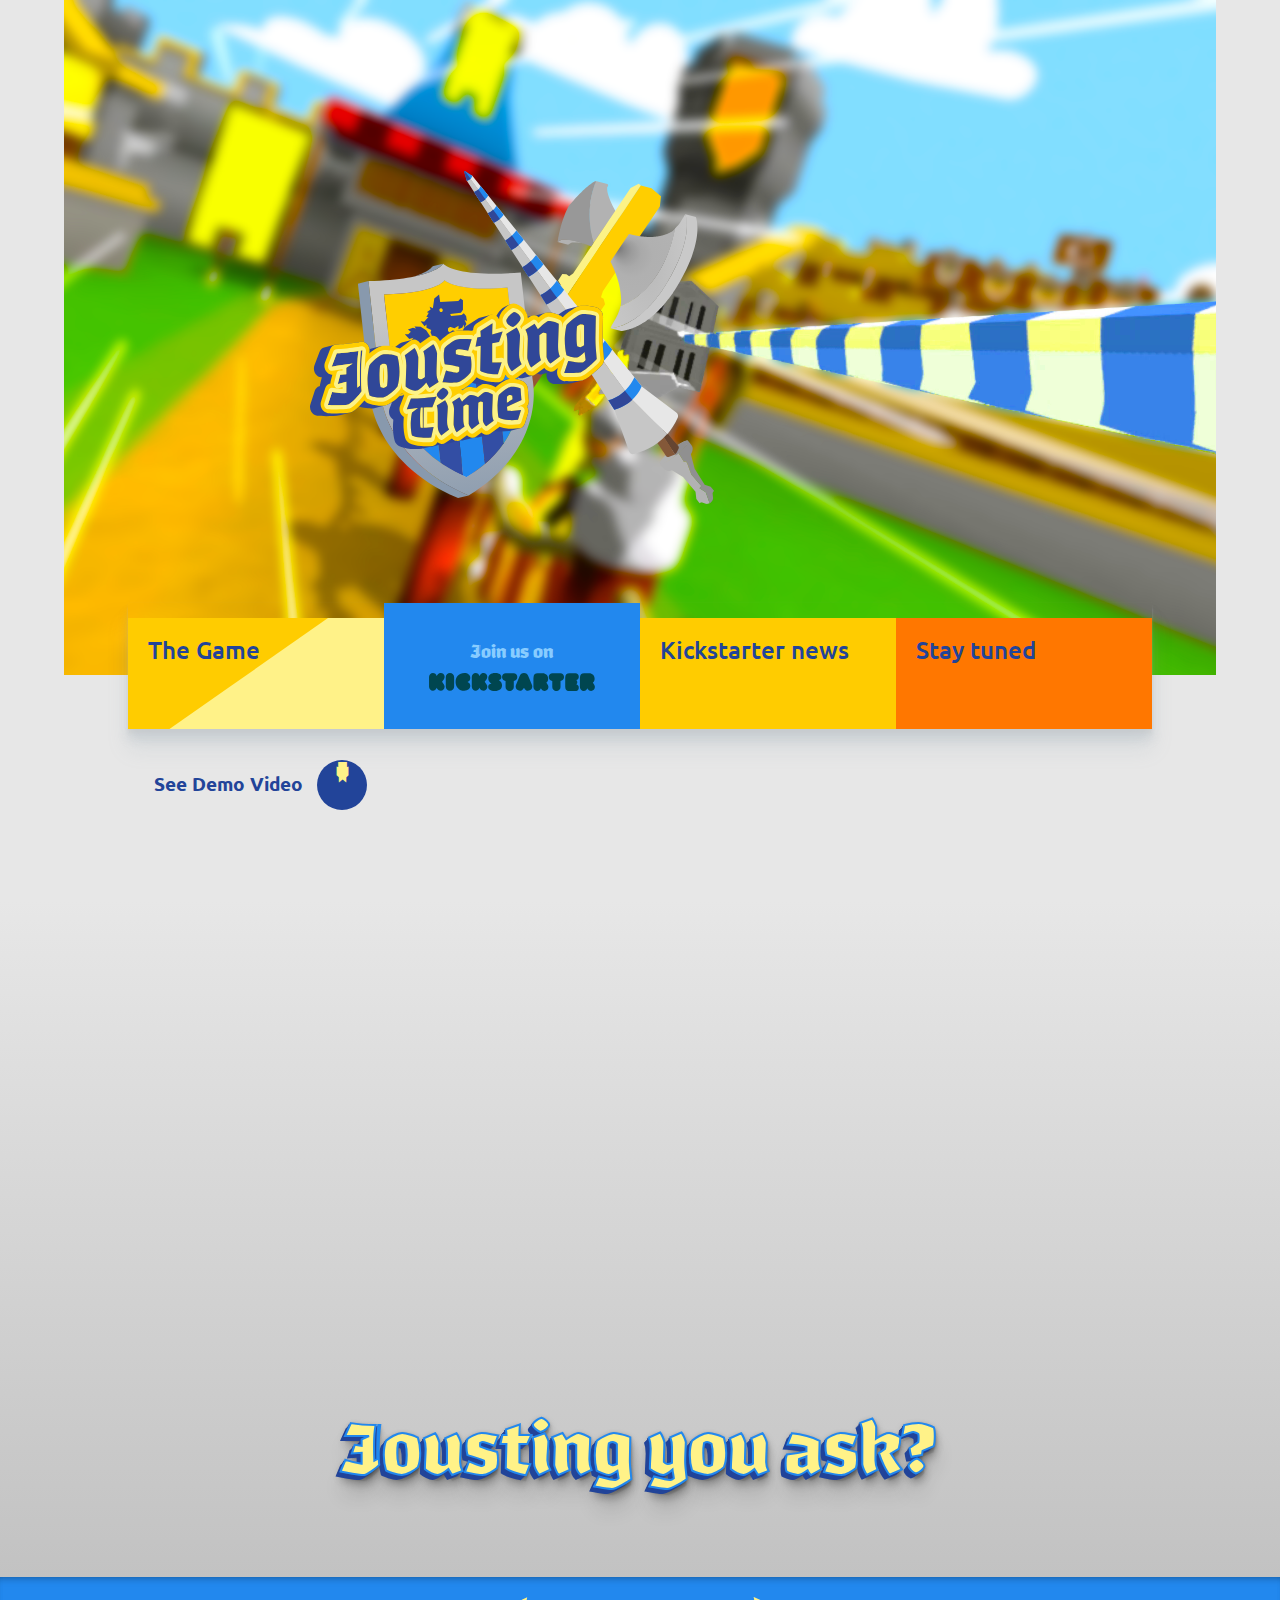
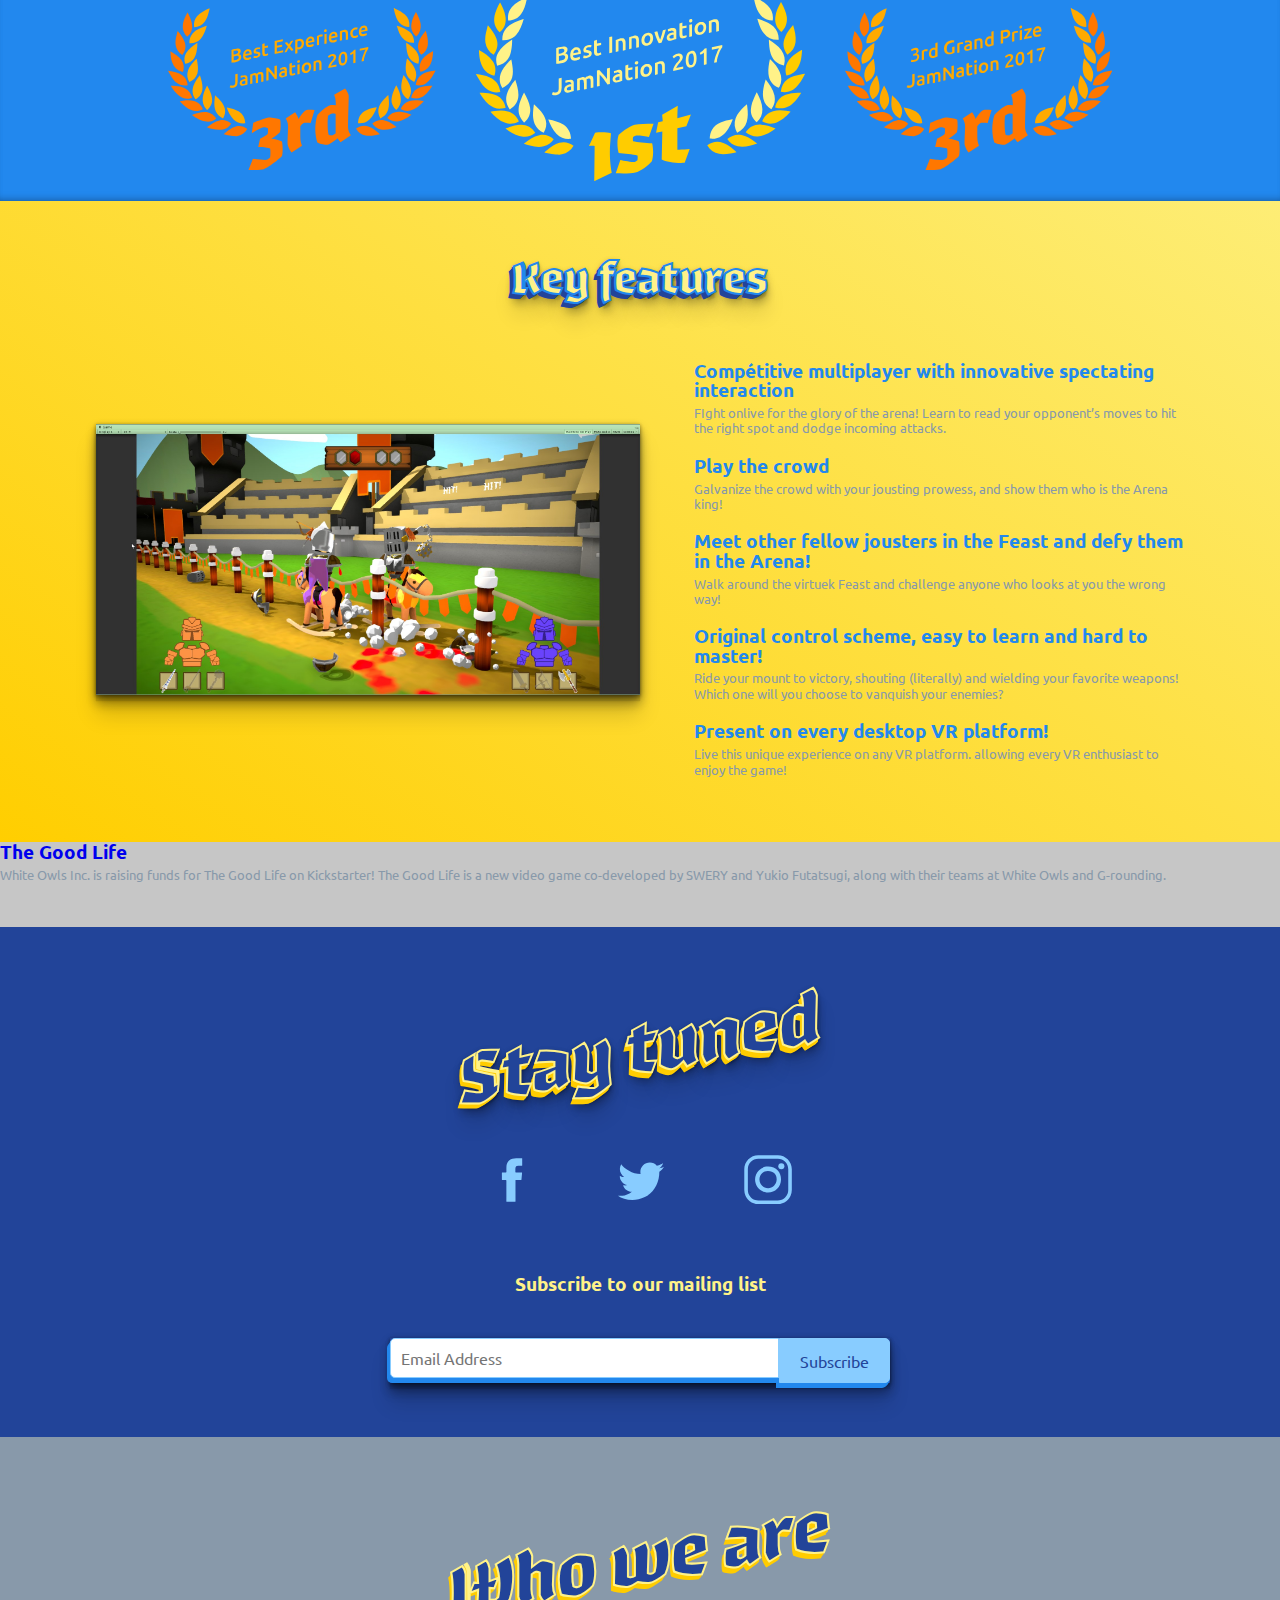
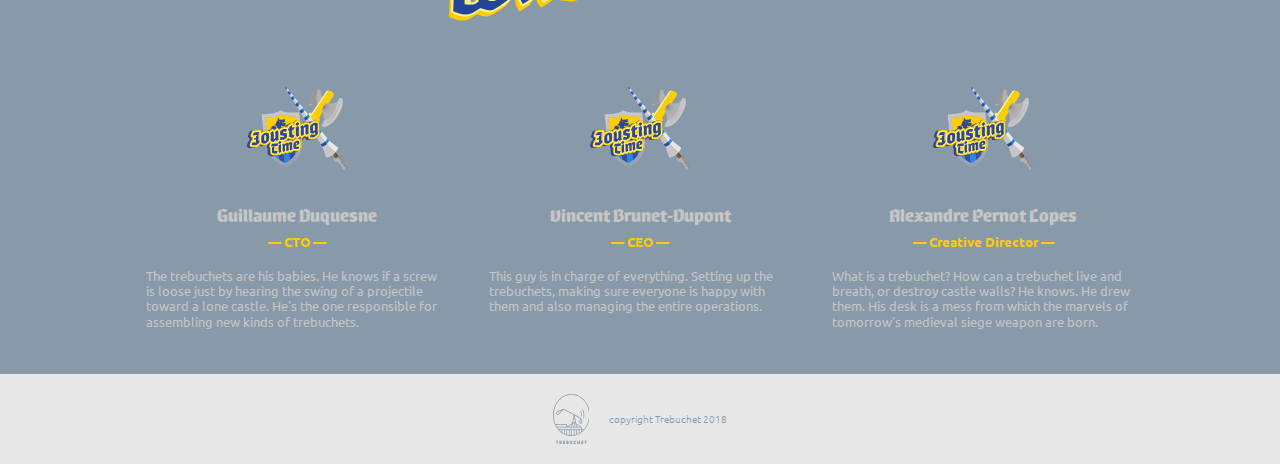
==== commit 84aecfa8: "nav & layout improove - commit before footer changes" ====
--- a/public/index.html
+++ b/public/index.html
@@ -24,51 +24,48 @@
         <link type="text/css" rel="stylesheet" href="css/style.css">
         <link type="text/css" rel="stylesheet" href="css/responsive.css">
         <link href="https://fonts.googleapis.com/css?family=Ubuntu:300,400,500,700" rel="stylesheet">
+        <link href="//cdn-images.mailchimp.com/embedcode/classic-10_7.css" rel="stylesheet" type="text/css">
         <!-- SCRIPTS -->
     </head>
     <body>
-        <section id="intro" class="flex center column">
+        <section id="intro" class="intro section flex center column">
             <div class="light-grey intro-wrapper">
                 <div class="title">
                     <img src="assets/images/logo.svg" alt="">
                     <!-- <h1>Jousting Time</h1> -->
                 </div>
             </div>
-            <div class='menuContainer'>
+            <div class='menuContainer menu-absolute'>
             <div id="menu" class="menu">
                 <ul class="">
                     <li>
                         <div class="menuItems">
+                            <div class="triangle-top-left"></div>
                             <a href="#keyFeatures">The Game</a>
                         </div>
                     </li>
                     <li class="" id="campaign">
                         <div class="menuItems kickstarter">
-                            <a href="http://kickstarter.com/">Support us</a>
+                            <a href="http://kickstarter.com/">
+                                <div class="kick-logo">
+                                    <p>Join us on </p>
+                                    <img src="assets/images/kickstarter-logo.svg" alt="">
+                                </div>
+                            </a>
                         </div>
                     </li>
                     <li class="">
                         <div class="menuItems">
-                            <a href="#founding">Founding</a>
+                            <a href="#crowdfunding">Kickstarter news</a>
                         </div>
                     </li>
                     <li class="">
                         <div class="menuItems">
-                            <a href="#about">Who we are</a>
+                            <a href="#socialSection">Stay tuned</a>
                         </div>
                     </li>
                 </ul>
             </div>
-            <!-- <div id="seeMore" class="seeMore">
-                <a href="#demoVideo">
-                    <h4>
-                        See Demo Video
-                    </h4>
-                    <div class="icon-down-arrow" style="">
-                        <span> &darr;</span>
-                    </div>
-                </a>
-            </div> -->
         </div>
         <div id="seeMore" class="seeMore">
             <a href="#demoVideo">
@@ -81,10 +78,10 @@
             </a>
         </div>
         </section>
-        <section id="demoVideo">
+        <section id="demoVideo" class="section">
             <div class="videodiv">
                 <div class="video">
-                    <iframe width="720" height="300" src="https://www.youtube.com/embed/xaGxGT3gAUU?rel=0&amp;controls=0&amp;showinfo=0" frameborder="0" allow="autoplay; encrypted-media" allowfullscreen></iframe>
+                    <iframe width="720" height="300" src="https://www.youtube.com/embed/GEQNok5Bdw8?rel=0&amp;controls=0&amp;showinfo=0" frameborder="0" allow="autoplay; encrypted-media" allowfullscreen></iframe>
                 </div>
             </div>
             <div class="videoTitle">
@@ -95,7 +92,7 @@
                 </iframe>
             </div-->
         </section>
-        <section id="keyFeatures" class="flex center column">
+        <section id="keyFeatures" class="section flex center column">
             <div class="awards">
                 <div class="awardsWrapper">
                     <div class="awardItem">
@@ -771,9 +768,96 @@
                 </div>
             </div>
         </section>
-        <section id="founding" class="yellow">
+        <section id="crowdfunding" class="section">
+            <blockquote class="embedly-card"><h4><a href="https://www.kickstarter.com/projects/476090608/the-good-life?ref=discovery">The Good Life</a></h4><p>White Owls Inc. is raising funds for The Good Life on Kickstarter! The Good Life is a new video game co-developed by SWERY and Yukio Futatsugi, along with their teams at White Owls and G-rounding.</p></blockquote>
+            <script async src="//cdn.embedly.com/widgets/platform.js" charset="UTF-8"></script>
         </section>
-        <section id="about" class="">
+        <section id="socialSection" class="section">
+            <div class="">
+                <div class="title">
+                    <h2>Stay tuned</h2>
+                    <!-- <p>to stay up to date</p> -->
+                </div>
+            </div>
+            <div id="socialdiv">
+                <div id="facebook">
+                    <a href="https://www.facebook.com/JoustingTime/" target="_blank">
+                        <svg version="1.1" id="Calque_1" xmlns="http://www.w3.org/2000/svg" xmlns:xlink="http://www.w3.org/1999/xlink" x="0px" y="0px"
+                        viewBox="0 0 636.6 636.6" style="enable-background:new 0 0 636.6 636.6;" xml:space="preserve">
+                            <path class="st0" d="M567.1,70.8C523.3,27,430.5,0.8,318.7,0.8C207,0.8,114.1,27,70.3,70.8C26.6,114.5,0.4,207.4,0.4,319.1
+                            s26.1,204.6,69.9,248.4c43.8,43.8,136.6,69.9,248.4,69.9c0,0,0,0,0,0c111.7,0,204.6-26.1,248.4-69.9
+                            c43.8-43.8,69.9-136.6,69.9-248.4C637,207.4,610.9,114.5,567.1,70.8z"/>
+                            <path id="XMLID_3_" class="st1" d="M271.2,409.5c0-28.5-0.1-57,0.1-85.6c0-4.8-1.3-6.3-6.1-6.1c-8.9,0.4-17.8,0-26.7,0.2
+                            c-3.6,0.1-4.9-0.9-4.9-4.7c0.2-17.8,0.2-35.6,0-53.4c0-3.4,1-4.5,4.5-4.5c9.1,0.2,18.2-0.3,27.3,0.2c5.3,0.3,6.4-1.6,6.2-6.5
+                            c-0.3-13.5-0.3-27.1,0-40.7c0.4-16.5,4.8-32,14.7-45.4c12.5-17,30.2-24.8,50.6-25.7c21-0.9,42.1-0.4,63.1-0.6c2.9,0,3.8,1,3.8,3.9
+                            c-0.1,18-0.1,36,0,54c0,3.2-1,4.2-4.2,4.1c-10.1-0.2-20.2-0.1-30.3-0.1c-13.5,0-21.5,7-22.4,20.3c-0.7,10.7-0.2,21.4-0.4,32.1
+                            c-0.1,3.8,2.2,3.6,4.7,3.6c15.4,0,30.7,0.2,46.1-0.1c4.5-0.1,6,1,5.5,5.7c-1.9,17.9-3.6,35.8-5.1,53.7c-0.3,4-2.2,4.8-5.8,4.8
+                            c-12.1-0.2-24.3-0.1-36.4-0.1c-8.7,0.1-7.9-1.3-7.9,7.6c0,55.8-0.1,111.7,0.1,167.5c0,5.9-1.5,7.4-7.3,7.3
+                            c-20.8-0.4-41.7-0.4-62.5,0c-5.9,0.1-6.8-1.9-6.8-7.1C271.3,465.7,271.2,437.6,271.2,409.5z"/>
+                        </svg>
+                    </a>
+                    <!-- <a href="" alt="" target="_blank"><img src="assets/images/facebook.svg" alt="facebook" height="50" width="50"></a> -->
+                </div>
+                <div id="twitter">
+                    <a href="https://twitter.com/JoustingTime" target="_blank">
+                        <svg version="1.1" id="Calque_1" xmlns="http://www.w3.org/2000/svg" xmlns:xlink="http://www.w3.org/1999/xlink" x="0px" y="0px"
+                        viewBox="0 0 636.6 636.6" style="enable-background:new 0 0 636.6 636.6;" xml:space="preserve">
+                        <g>
+                        <path class="st0" d="M566.5,69.8C522.7,26,429.8-0.2,318.1-0.2C206.3-0.2,113.5,26,69.7,69.8C25.9,113.5-0.2,206.4-0.2,318.1
+                        s26.1,204.6,69.9,248.4c43.8,43.8,136.6,69.9,248.4,69.9c0,0,0,0,0,0c111.7,0,204.6-26.1,248.4-69.9
+                        c43.8-43.8,69.9-136.6,69.9-248.4S610.2,113.5,566.5,69.8z"/>
+                        </g>
+                        <path class="st1" d="M511.9,177.3c0,0-30.3,17-52.6,20.6c-14.5-15.8-35.3-25.7-58.4-25.7c-43.9,0-79.5,35.6-79.5,79.5
+                        c0,6,0.7,11.7,1.9,17.3c-67.5-1.4-136.3-44.7-162.8-83c-23.9,43.4-4.6,85.9,24.7,106.5c-13.9,0.6-28.1-4.4-35.5-10.8
+                        c-4.7,35.5,27.3,75,61.7,78.6c-10.1,5.4-25.6,3.4-34.4,2.1c8.3,37.2,50.1,57.6,73.6,54.5c-29.5,27.4-79.8,38.8-116.9,32.8
+                        c44.9,33.1,136.7,55.3,225.1,11.7c86.5-42.7,121.5-132,121.5-209.8c0-0.5,0-0.9,0-1.4c14.1-9.7,33.3-29.3,39.1-42.5
+                        c-9.1,6.4-23.6,12.5-42.4,12.5C489.8,215.4,505.1,196.6,511.9,177.3z"/>
+                        </svg>
+                    </a>
+                    <!-- <a href="" alt="" target="_blank"><img src="assets/images/twitter.svg" alt="twitter" height="50" width="50"></a> -->
+                </div>
+                <div id="instagram">
+                    <a href="https://www.instagram.com/joustingtime/" target="_blank">
+                        <svg version="1.1" id="Calque_1" xmlns="http://www.w3.org/2000/svg" xmlns:xlink="http://www.w3.org/1999/xlink" x="0px" y="0px"
+                        viewBox="0 0 636.6 636.6" style="enable-background:new 0 0 636.6 636.6;" xml:space="preserve">
+                        <path class="st0" d="M566.8,69.9C523,26.2,430.3,0.1,318.7,0.1c-111.6,0-204.4,26.1-248.1,69.8C26.9,113.7,0.8,206.4,0.8,318
+                        s26.1,204.4,69.8,248.1c43.7,43.7,136.5,69.8,248.1,69.8c0,0,0,0,0,0c111.6,0,204.4-26.1,248.1-69.8
+                        c43.7-43.7,69.8-136.5,69.8-248.1C636.6,206.4,610.5,113.7,566.8,69.9z"/>
+                        <g>
+                        <path class="st1" d="M400.9,520H236.5c-64.5,0-116.9-52.4-116.9-116.9V227.7c0-64.5,52.4-116.9,116.9-116.9h164.4
+                        c64.5,0,116.9,52.4,116.9,116.9v175.4C517.8,467.6,465.3,520,400.9,520z M236.5,140.8c-47.9,0-86.9,39-86.9,86.9v175.4
+                        c0,47.9,39,86.9,86.9,86.9h164.4c47.9,0,86.9-39,86.9-86.9V227.7c0-47.9-39-86.9-86.9-86.9H236.5z"/>
+                        <path class="st1" d="M318.7,423.6c-59.9,0-108.7-48.8-108.7-108.7c0-29.6,12.1-58.3,33.3-78.9c20.7-20.1,47.6-30.6,75.9-29.8
+                        c33.9,1,61.9,12.4,81.2,33c18.3,19.5,27.6,45.8,26.9,76.1c-0.6,29-12.1,56.1-32.2,76.4C374.8,412.2,347.6,423.6,318.7,423.6z
+                        M316.2,242.7c-17.6,0-34.4,6.9-47.4,19.5c-14.1,13.7-22.2,32.9-22.2,52.6c0,39.7,32.3,72.1,72.1,72.1c39.5,0,71.2-31.8,72.1-72.5
+                        l0,0c0.4-20.5-5.4-37.9-17.1-50.3c-12.5-13.3-31.7-20.7-55.6-21.4C317.5,242.7,316.8,242.7,316.2,242.7z"/>
+                        <circle class="st1" cx="430" cy="203.1" r="25.4"/>
+                        </g>
+                        </svg>
+                    </a>
+                    <!-- <a href="" alt="" target="_blank"><img src="assets/images/instagram.svg" alt="instagram" height="50" width="50"></a> -->
+                </div>
+                </div>
+                    <!-- Begin MailChimp Signup Form -->
+                <div id="mc_embed_signup">
+                    <h4>Subscribe to our mailing list</h4>
+                    <form action="https://fun.us16.list-manage.com/subscribe/post?u=28a5d87a31643424b14e13103&amp;id=b23cb46fc4" method="post" id="mc-embedded-subscribe-form" name="mc-embedded-subscribe-form" class="validate" target="_blank" novalidate>
+                        <div id="mc_embed_signup_scroll">
+                            <div class="mc-field-group">
+                                <input type="email" value="" placeholder="Email Address" name="EMAIL" class="required email" id="mce-EMAIL">
+                            </div>
+                            <div id="mce-responses" class="clear">
+                                <div class="response" id="mce-error-response" style="display:none"></div>
+                                <div class="response" id="mce-success-response" style="display:none"></div>
+                            </div>    <!-- real people should not fill this in and expect good things - do not remove this or risk form bot signups-->
+                            <div style="position: absolute; left: -5000px;" aria-hidden="true"><input type="text" name="b_28a5d87a31643424b14e13103_b23cb46fc4" tabindex="-1" value=""></div>
+                            <div class="clear"><input type="submit" value="Subscribe" name="subscribe" id="mc-embedded-subscribe" class="button"></div>
+                        </div>
+                    </form>
+                </div>
+                <!--End mc_embed_signup-->
+        </section>
+        <section id="about" class="section">
             <div class="compagnieTitle">
                 <h2>Who we are</h2>
             </div>
@@ -887,5 +971,7 @@
         </footer>
         <script type="text/javascript" src="scripts/in-view.js"></script>
         <script type="text/javascript" src="scripts/main.js"></script>
+        <script src="https://ajax.googleapis.com/ajax/libs/jquery/3.3.1/jquery.min.js"></script>
+        <script type='text/javascript' src='//s3.amazonaws.com/downloads.mailchimp.com/js/mc-validate.js'></script><script type='text/javascript'>(function($) {window.fnames = new Array(); window.ftypes = new Array();fnames[0]='EMAIL';ftypes[0]='email';}(jQuery));var $mcj = jQuery.noConflict(true);</script>
     </body>
 </html>
--- a/public/css/style.css
+++ b/public/css/style.css
@@ -148,6 +148,8 @@
     padding: 0.5em 0;
 }
 h4 {
+    font-family: 'Ubuntu', sans-serif;
+	font-weight: 600;
     font-size: 1.2em;
     padding-bottom: 0.3em;
 }
@@ -156,6 +158,7 @@
     line-height: 1.2em;
     color: var(--grey-dark);
 }
+
 /********************* * SECTION : INTRO * **********************/
 #intro {
     height: 100vh;
@@ -170,7 +173,7 @@
     width: 90%;
     /* text-align: center; */
 
-    background-image: url('../assets/images/screen2.jpg');
+    background-image: url('../assets/images/bckg.png');
     background-size: cover;
     background-position: center top;
     background-repeat: no-repeat;
@@ -181,20 +184,34 @@
     text-align: center;
 }
 #intro .title img {
-    width: 50%;
+    width: 35%;
     height: auto;
+    margin-left: -20vw;
 }
 .menuContainer{
+    height: 20vh;
+    width: 100%;
+}
+.menu-absolute{
     position: absolute;
-    height: 20vh;
-    width: 100%;
     bottom: 13vh;
+}
+.menu-fixed{
+    position: fixed;
+    height: 13vh;
+    top: 0;
+    left: 0;
+    z-index: 999;
+    transition: transform 0.5s ease;
+}
+.menu-fixed .menu{
+    height: 100%;
 }
 .menu{
     display: inline-block;
     width: 100%;
     position: relative;
-    height: 74%;
+    height: 70%;
 }
 .menu ul{
     display: flex;
@@ -202,11 +219,15 @@
     height: 100%;
     margin: auto;
     box-shadow: 0 1px 3px rgba(198, 198, 198,.1), 0 1px 0px rgba(198, 198, 198,.2), 0 5px 2px rgba(198, 198, 198,.25), 0 10px 10px rgba(136, 153, 170,.2), 0 20px 20px rgba(136, 153, 170,.15);
-
+    transition: max-width .3s ease-in-out;
     /*box-shadow: 0 25px 30px rgba(63, 49, 178, .08), 0 4px 14px rgba(63, 49, 178, .04);*/
 }
+.menu-fixed ul{
+    max-width: 100vw;
+    box-shadow: 0 1px 3px rgba(0, 0, 0,.1), 0 1px 0px rgba(0, 0, 0,.2), 0 5px 2px rgba(30, 30, 30,.25), 0 10px 10px rgba(50, 50, 50,.2), 0 20px 20px rgba(100, 100, 100,.15);
+}
 .menu ul li{
-    width: 25%;
+    flex-basis: 25%;
     height: 100%;
     display: flex;
     justify-content: center;
@@ -215,7 +236,10 @@
     font-family: 'Ubuntu', sans-serif;
     font-weight: 500;
     font-size: 1.5em;
-    padding-top: 1.5%;
+    padding-top: 15px;
+}
+.menu-fixed ul li{
+    padding-top: 0;
 }
 .menu ul li:nth-of-type(2) {
     font-family: 'whisky_1780', sans-serif;
@@ -238,13 +262,14 @@
     background-color: var(--yellow-dark);
 }
 .menu ul li:nth-of-type(4) .menuItems{
-    background-color: var(--yellowTrebuchet);
+    background-color: var(--orange);
 }
 .menu ul li a{
+    position: absolute;
     color: var(--blue-dark);
 }
-.menu ul li:nth-of-type(2) a{
-    color: var(--yellow-light);
+.menu ul li:nth-of-type(2) p{
+    color: var(--blue-ultra-light);
 }
 /*
 .menu ul li:nth-of-type(2) p {
@@ -263,24 +288,55 @@
     width: 100%;
     height: 100%;
     display: flex;
-    padding: 5%;
+    padding: 20px;
+    position: relative;
+    overflow: hidden;
 }
 .menu ul li:nth-of-type(2) .menuItems{
     justify-content: center;
     align-items: center;
     padding: 0;
 }
-#campaign .kickstarter a {
-  -webkit-animation: SCALE 10s infinite; /* Safari 4+ */
-  -moz-animation:    SCALE 10s infinite; /* Fx 5+ */
-  -o-animation:      SCALE 10s infinite; /* Opera 12+ */
-  animation:         SCALE 10s infinite; /* IE 10+, Fx 29+ */
-}
-/*.seeMore {
+.triangle-top-left{
     position: absolute;
-    bottom: -2.25em;
-    right: 2em;
-}*/
+    top: 0;
+    left: 0;
+    width: 0;
+    height: 0;
+    border-bottom: 70px solid transparent;
+    border-right: 100px solid transparent;
+    border-left: 100px solid var(--yellow-dark);
+    border-top: 70px solid var(--yellow-dark);
+}
+.triangle {
+    position: absolute;
+    top: 0;
+    left: 0;
+    width: 0;
+    height: 0;
+    border-bottom: 50px solid transparent;
+    border-right: 100px solid transparent;
+    border-left: 100px solid var(--blue-dark);
+    border-top: 50px solid var(--blue-dark);
+}
+.menu-fixed ul li a {
+    bottom: 20px;
+}
+.kick-logo{
+    width: 100%;
+    text-align: center;
+}
+.kick-logo p {
+    color: var(--blue-ultra-light);
+}
+.kick-logo img{
+    width: 65%;
+    -webkit-animation: SCALE 5s infinite; /* Safari 4+ */
+    -moz-animation:    SCALE 5s infinite; /* Fx 5+ */
+    -o-animation:      SCALE 5s infinite; /* Opera 12+ */
+    animation:         SCALE 5s infinite; /* IE 10+, Fx 29+ */
+}
+
 .seeMore{
     position: absolute;
     bottom: 10vh;
@@ -495,10 +551,100 @@
 }
 /********************* * SECTION : FOUNDING * **********************/
 
+/********************* * SECTION : SOCIAL * **********************/
+#socialSection{
+	background-color: var(--blue-dark);
+	text-align: center;
+	padding: 5vh 0 6vh 0;
+}
+#socialSection h2 {
+    color: var(--blue-dark);
+    -webkit-text-stroke: 2px;
+    -webkit-text-stroke-color: var(--yellow-light);
+    text-shadow: -0px 1px 0 #ffcc00, -1px 2px 0 #ffcc00, -1px 3px 0 #ffcc00, -2px 4px 0 #ffcc00, -3px 5px 0 #ffcc00, 0 6px 1px rgba(0,0,0,.1), 0 0 5px rgba(0,0,0,.1), 0 1px 3px rgba(0,0,0,.3), 0 3px 5px rgba(0,0,0,.2), 0 5px 10px rgba(0,0,0,.25), 0 10px 10px rgba(0,0,0,.2), 0 20px 20px rgba(0,0,0,.15);
+    transform: skewY(-10deg);
+}
+#socialSection h4 {
+    padding: 5vh;
+}
+#socialdiv {
+    display: flex;
+    align-content: center;
+    margin: auto;
+    width: 30%;
+}
+#socialdiv > div{
+	border-radius: 3px;
+	padding: 10px;
+	width: 25%;
+	margin: auto;
+    transition: padding .3s ease-in-out;
+}
+#socialdiv .st0{
+	fill: transparent;
+}
+#socialdiv .st1{
+	fill: var(--blue-ultra-light);
+    transition: fill .3s ease-in-out;
+}
+#socialdiv a:hover .st1{
+	fill:var(--blue-light);
+}
+/* MAILCHIMP --------------------------------------------------------------- */
+input {
+    outline: none;
+}
+#mc_embed_signup{
+    background-color: var(--blue-dark);
+    color: var(--yellow-light);
+    font-family: ubuntu;
+}
+#mc_embed_signup h3{
+    padding: 20px 0;
+}
+#mc_embed_signup form{
+    margin: auto;
+    max-width: 500px;
+}
+#mc_embed_signup_scroll {
+    width: 100%;
+    display: flex;
+    justify-content: stretch;
+    flex-direction: row;
+    box-shadow: 0 6px 1px rgba(0,0,0,.1), 0 0 5px rgba(0,0,0,.1), 0 1px 3px rgba(0,0,0,.3), 0 3px 5px rgba(0,0,0,.2), 0 5px 10px rgba(0,0,0,.25), 0 10px 10px rgba(0,0,0,.2), 0 20px 20px rgba(0,0,0,.15);
+
+}
+.mc-field-group{
+    flex-basis: 100%;
+    z-index: 3;
+}
+.mc-field-group input {
+    width: 100%;
+    height: 5vh;
+    max-height: 40px;
+    padding: 10px;
+    border: solid 1px var(--blue-ultra-light);
+    border-radius: 5px 0 0 5px;
+    box-shadow: -0px 1px 0 #2288ee, -1px 2px 0 #2288ee, -1px 3px 0 #2288ee, -2px 4px 0 #2288ee, -3px 5px 0 #2288ee;
+
+}
+.clear {
+    flex-basis: auto;
+}
+.clear input {
+    height: 5vh;
+    padding: 0 20px;
+    background-color: var(--blue-ultra-light);
+    color: var(--blue-dark);
+    border-radius: 0 5px 5px 0;
+    border: solid 1px var(--blue-ultra-light);
+    box-shadow: -0px 1px 0 #2288ee, -1px 2px 0 #2288ee, -1px 3px 0 #2288ee, -2px 4px 0 #2288ee, -3px 5px 0 #2288ee;
+    transition: font-size .3s ease-in-out;
+}
 /********************* * SECTION : ABOUT * **********************/
 #about{
     color: var(--yellowTrebuchet);
-    background-color: var(--blue-dark);
+    background-color: var(--grey-dark);
     display: flex;
     flex-direction: column;
 }
@@ -506,7 +652,7 @@
     color: var(--blue-dark);
     -webkit-text-stroke: 2px;
     -webkit-text-stroke-color: var(--yellow-light);
-    text-shadow: -0px 1px 0 #ffcc00, -1px 2px 0 #ffcc00, -1px 3px 0 #ffcc00, -2px 4px 0 #ffcc00, -3px 5px 0 #ffcc00, 0 6px 1px rgba(0,0,0,.1), 0 0 5px rgba(0,0,0,.1), 0 1px 3px rgba(0,0,0,.3), 0 3px 5px rgba(0,0,0,.2), 0 5px 10px rgba(0,0,0,.25), 0 10px 10px rgba(0,0,0,.2), 0 20px 20px rgba(0,0,0,.15);
+    text-shadow: -0px 1px 0 #ffcc00, -1px 2px 0 #ffcc00, -1px 3px 0 #ffcc00, -2px 4px 0 #ffcc00, -3px 5px 0 #ffcc00;
     transform: skewY(-10deg);
 }
 .compagnieTitle{
--- a/public/css/responsive.css
+++ b/public/css/responsive.css
@@ -1,15 +1,23 @@
 @media (min-width: 960px){
     .seeMore {
     left: 12vw;
+    }
+    #facebook:hover,
+    #twitter:hover,
+    #instagram:hover
+    {
+        padding: 0;
+    }
+    .clear .button:hover {
+        font-size: 110%;
     }
 }
 @media (max-width: 960px){
     h1 {
         font-size: 6em;
     }
-
     .menu ul li {
-        width: 50%;
+        flex-basis: 50%;
     }
     .menu ul li:nth-last-child(-n+2){
         display:none;
@@ -38,6 +46,17 @@
     h2 {
         font-size: 3em;
     }
+    .menu ul li {
+        flex-basis: 100%;
+    }
+    .menu ul li:nth-child(1){
+        display:none;
+    }
+    #about h2,
+    #socialSection h2
+    {
+        -webkit-text-stroke-width: 1px;
+    }
     .awardsWrapper {
         width: 100vw;
         padding: 20px 5px;
@@ -50,7 +69,10 @@
     }
     .imgWrapper {
         margin-top: 0;
-        margin-bottom: 7vh;
+        margin-bottom: 5vh;
+    }
+    #socialdiv {
+        width: 50%;
     }
     .compagnieTitle {
         text-align: left;
@@ -80,12 +102,11 @@
     h1 {
         font-size: 4em;
     }
-    h2 {
-        -webkit-text-stroke-width: 1px;
-
-    }
     .awardItem {
         padding: 0 5px;
+    }
+    #socialdiv {
+        width: 80%;
     }
     #about h2{
         padding-left: 7.5%;
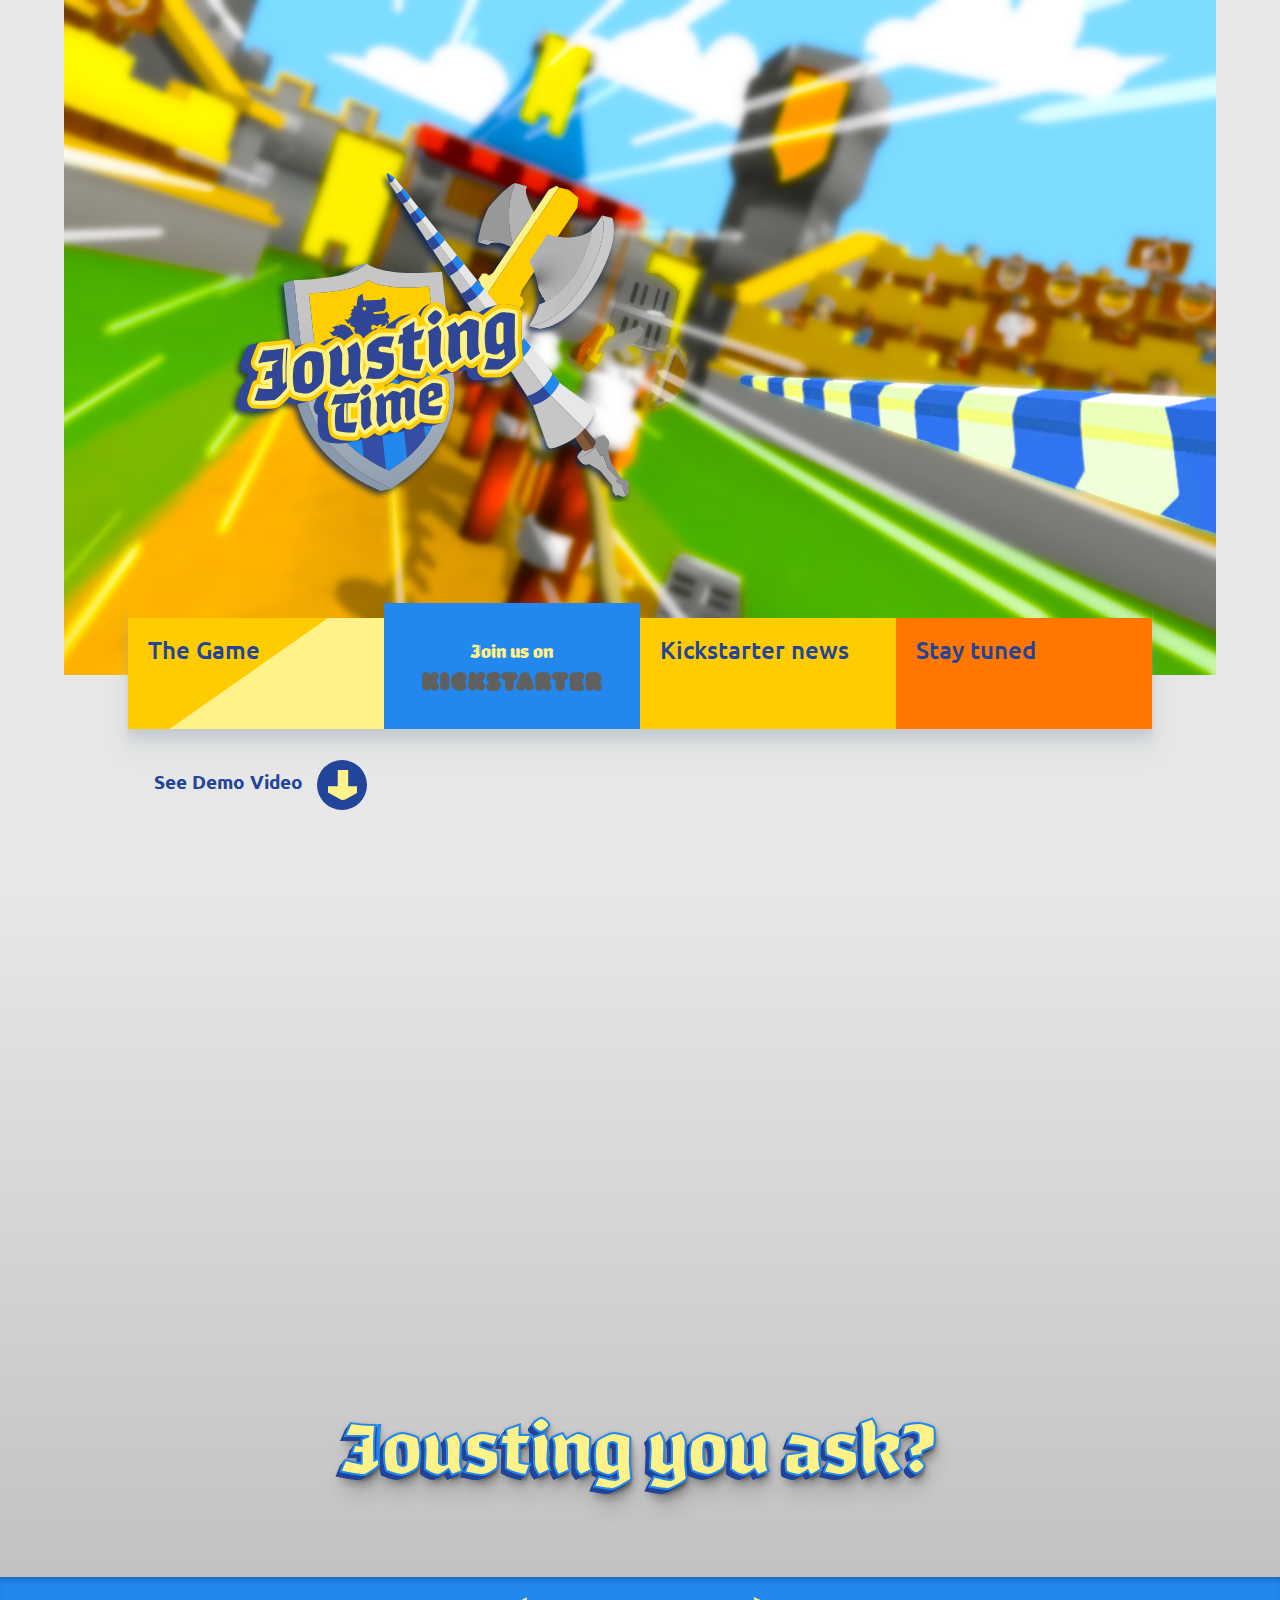
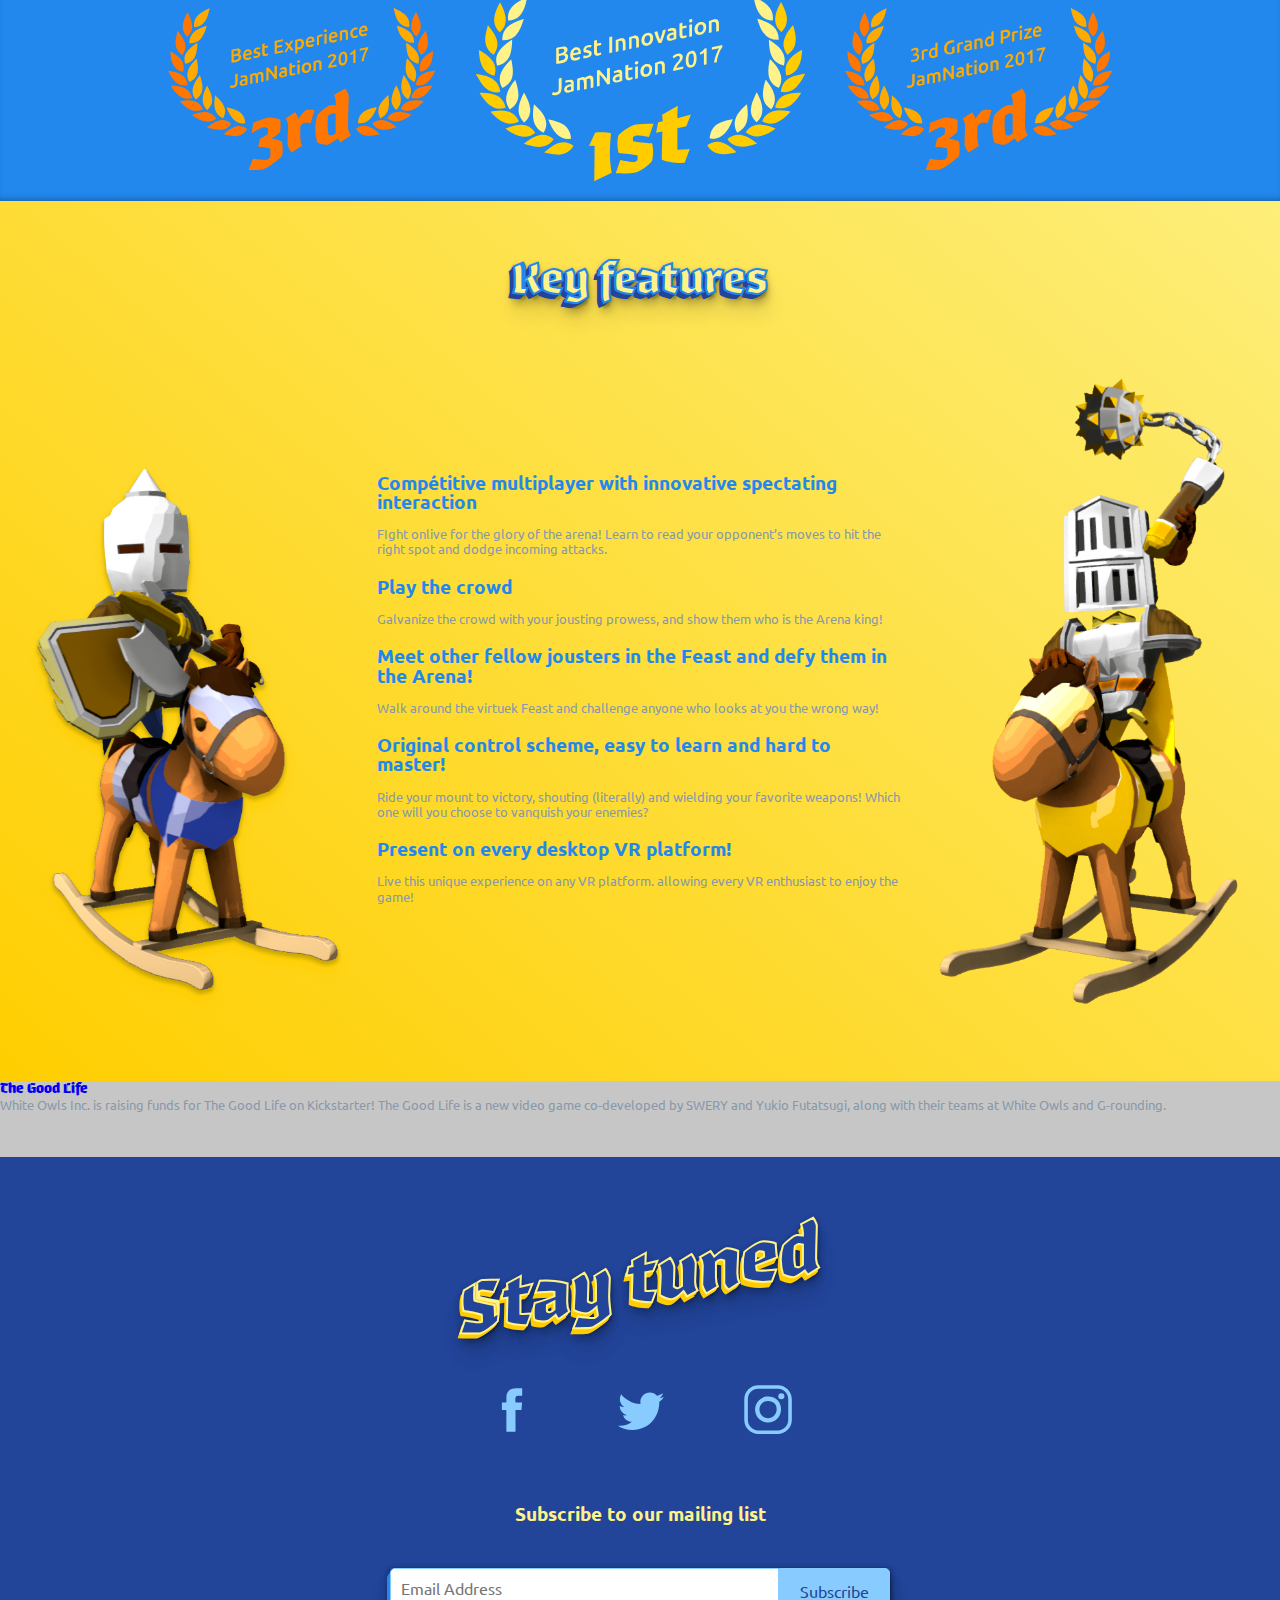
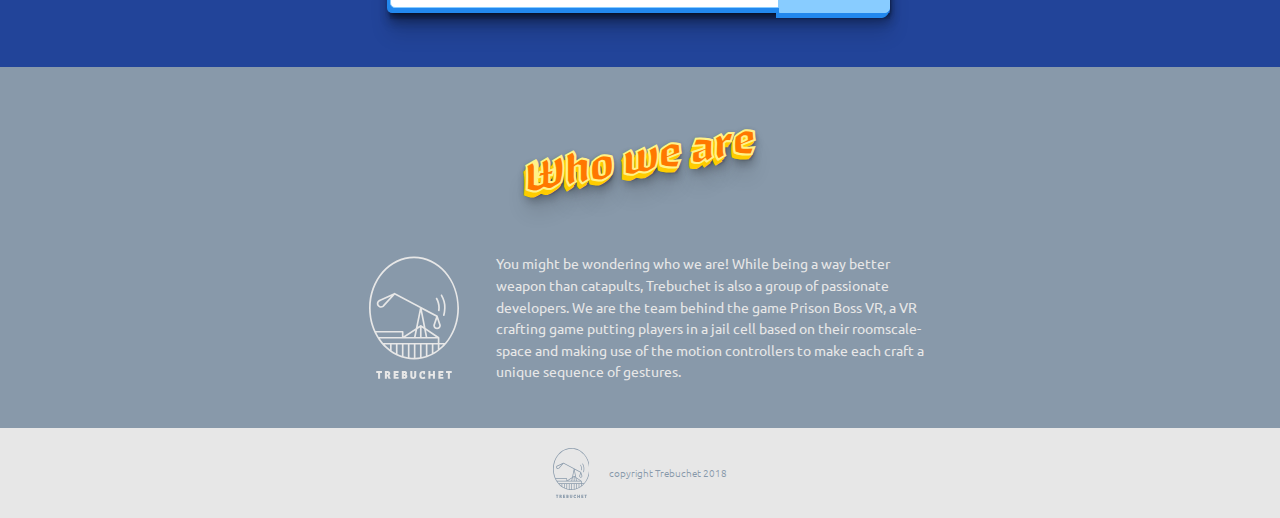
==== commit 8e48b42d: "review version of the launch website" ====
--- a/public/index.html
+++ b/public/index.html
@@ -49,7 +49,7 @@
                             <a href="http://kickstarter.com/">
                                 <div class="kick-logo">
                                     <p>Join us on </p>
-                                    <img src="assets/images/kickstarter-logo.svg" alt="">
+                                    <img src="assets/images/kickstarter-logo-white.svg" alt="">
                                 </div>
                             </a>
                         </div>
@@ -73,7 +73,8 @@
                     See Demo Video
                 </h4>
                 <div class="icon-down-arrow" style="">
-                    <span> &darr;</span>
+                    <span><img src="assets/images/fleche.svg" alt=""></span>
+                    <!-- <span> &darr;</span> -->
                 </div>
             </a>
         </div>
@@ -728,9 +729,9 @@
                 <h3>Key features</h3>
                 </div>
                 <div class="keyWrapper">
-                    <div class="imgWrapper">
+                    <div class="imgWrapper left">
                         <div class="keyImg">
-                            <img src="assets/images/img_00.jpg" alt="">
+                            <img src="assets/images/perso_01b.png" alt="">
                         </div>
                     </div>
                     <div class="textWrapper">
@@ -765,11 +766,16 @@
                             </div>
                         </div>
                     </div>
+                    <div class="imgWrapper right">
+                        <div class="keyImg">
+                            <img src="assets/images/perso_00.png" alt="">
+                        </div>
+                    </div>
                 </div>
             </div>
         </section>
         <section id="crowdfunding" class="section">
-            <blockquote class="embedly-card"><h4><a href="https://www.kickstarter.com/projects/476090608/the-good-life?ref=discovery">The Good Life</a></h4><p>White Owls Inc. is raising funds for The Good Life on Kickstarter! The Good Life is a new video game co-developed by SWERY and Yukio Futatsugi, along with their teams at White Owls and G-rounding.</p></blockquote>
+            <blockquote class="embedly-card"><h5><a href="https://www.kickstarter.com/projects/476090608/the-good-life?ref=discovery">The Good Life</a></h5><p>White Owls Inc. is raising funds for The Good Life on Kickstarter! The Good Life is a new video game co-developed by SWERY and Yukio Futatsugi, along with their teams at White Owls and G-rounding.</p></blockquote>
             <script async src="//cdn.embedly.com/widgets/platform.js" charset="UTF-8"></script>
         </section>
         <section id="socialSection" class="section">
@@ -859,46 +865,86 @@
         </section>
         <section id="about" class="section">
             <div class="compagnieTitle">
-                <h2>Who we are</h2>
+                <h3>Who we are</h3>
             </div>
             <div class="compagnie">
-
-            </div>
-            <div class="author">
-                <div class="employee">
-                    <div class="employeeImg">
-                        <img src="assets/images/logo.svg" alt="">
+                <div class="description">
+                    <div class="descriptionImg">
+                        <svg version="1.1" id="Layer_1" xmlns="http://www.w3.org/2000/svg" xmlns:xlink="http://www.w3.org/1999/xlink" x="0px" y="0px"
+                        viewBox="0 0 1400 1903.7" style="enable-background:new 0 0 1400 1903.7;" xml:space="preserve">
+                            <g>
+                                <path d="M1044.6,640.3c-6.3,3.5-8.6,11.4-5.1,17.7c24.1,43.6,36.9,89.6,36.9,133.1c0,15.2-1.3,30.5-3.7,45.4
+                                c-1.2,7.1,3.6,13.8,10.7,15c0.7,0.1,1.4,0.2,2.2,0.2c6.2,0,11.7-4.5,12.8-10.9c2.7-16.3,4.1-33,4.1-49.6
+                                c0-47.8-13.9-98.2-40.1-145.6C1058.7,639.1,1050.8,636.8,1044.6,640.3z"/>
+                                <path d="M1121.6,591.5c-6.2,3.6-8.3,11.5-4.7,17.8c35,60.5,52.9,127.9,49.3,185c-0.3,5-0.6,9.8-0.9,14.6c-2.1,35.4-4,66-14.4,97.5
+                                c-2.3,6.8,1.4,14.2,8.2,16.4c1.4,0.5,2.7,0.7,4.1,0.7c5.5,0,10.5-3.5,12.3-8.9c11.5-34.7,13.5-68.4,15.7-104.1
+                                c0.3-4.8,0.6-9.6,0.9-14.5c4-62.1-15.2-134.9-52.7-199.7C1135.8,590,1127.8,587.9,1121.6,591.5z"/>
+                                <path d="M700,0C313.4,0,0,358.2,0,800s313.4,800,700,800s700-358.2,700-800S1086.6,0,700,0z M113.9,1182.3h397.1v67.7H151.6
+                                c-3.3-5.3-6.5-10.6-9.7-16C132,1217.3,122.6,1200,113.9,1182.3z M1069.7,1369.2v78c-21.6,16.3-44,31.2-67.1,44.5v-122.5H1069.7z
+                                M220,1343.2c-18.2-21.2-35.4-43.7-51.4-67.2h355.5h186.2h186.2h173.2v67.2H220z M418,1369.2v133.9c-22.4-11.9-44.4-25.2-65.6-39.9
+                                v-94H418z M444,1369.2h67.1v174c-22.7-7.6-45.1-16.6-67.1-27V1369.2z M537.1,1369.2h67.1v197c-22.6-3.7-45-8.7-67.1-15V1369.2z
+                                M630.2,1369.2h67.1V1574c-22.6-0.1-44.9-1.5-67.1-4.1V1369.2z M723.3,1369.2h69.1v197.6c-22.8,3.6-45.9,5.8-69.1,6.7V1369.2z
+                                M818.4,1369.2h65.1V1545c-21.4,7-43.2,12.7-65.1,17.2V1369.2z M907.2,1250l-20-102.3L1040,1250H907.2z M880.7,1250h-62.3v-148.3
+                                l38.3,25.7L880.7,1250z M812.7,1066.6C812.7,1066.6,812.7,1066.6,812.7,1066.6L812.7,1066.6c-0.4-0.2-0.7-0.4-1-0.6
+                                c-0.1-0.1-0.2-0.1-0.4-0.2c-0.2-0.1-0.4-0.2-0.6-0.3c-0.1-0.1-0.3-0.1-0.4-0.2c-0.2-0.1-0.5-0.2-0.7-0.3c-0.1,0-0.2-0.1-0.4-0.1
+                                c-0.3-0.1-0.7-0.2-1.1-0.3c-0.1,0-0.2,0-0.4-0.1c-0.3-0.1-0.5-0.1-0.8-0.1c-0.1,0-0.2,0-0.4,0c-0.4,0-0.8-0.1-1.2-0.1c0,0,0,0,0,0
+                                c0,0-0.1,0-0.1,0c-0.4,0-0.7,0-1.1,0.1c-0.1,0-0.2,0-0.4,0c-0.3,0-0.6,0.1-0.8,0.1c-0.1,0-0.2,0-0.3,0.1c-0.3,0.1-0.7,0.2-1,0.3
+                                c-0.1,0-0.3,0.1-0.4,0.1c-0.2,0.1-0.4,0.2-0.7,0.2c-0.1,0.1-0.3,0.1-0.4,0.2c-0.2,0.1-0.4,0.2-0.6,0.3c-0.1,0.1-0.2,0.1-0.4,0.2
+                                c-0.3,0.2-0.6,0.3-0.9,0.5l-0.1,0.1c0,0,0,0,0,0l-39.8,26.3l46.8-229.1l44.5,227.6L812.7,1066.6z M792.4,1101.5V1250h-66.2
+                                l24.8-121.2L792.4,1101.5z M699.7,1250H567.4l152.9-100.9L699.7,1250z M243.4,1369.2h83v75c-0.6-0.5-1.3-1-1.9-1.4
+                                C296,1420.7,268.8,1396.1,243.4,1369.2z M909.5,1535.9v-166.6h67.1V1506c-5.1,2.7-10.3,5.2-15.5,7.8
+                                C944.2,1521.9,926.9,1529.3,909.5,1535.9z M1095.7,1426.5v-57.3h57.2h3.7C1137.3,1389.6,1117,1408.8,1095.7,1426.5z M1258.1,1234.1
+                                c-23,38.9-49.2,75.6-78,109.2h-27.1h-57.2V1263c0,0,0-0.1,0-0.1c0-0.4,0-0.7-0.1-1.1c0-0.1,0-0.1,0-0.2c0-0.4-0.1-0.8-0.2-1.1
+                                c0-0.2-0.1-0.3-0.1-0.5c-0.1-0.2-0.1-0.4-0.2-0.7c-0.1-0.2-0.1-0.3-0.2-0.5c-0.1-0.2-0.1-0.4-0.2-0.6c-0.1-0.2-0.1-0.3-0.2-0.5
+                                c-0.1-0.2-0.2-0.5-0.3-0.7c-0.1-0.1-0.1-0.2-0.2-0.3c-0.2-0.3-0.4-0.6-0.6-1c-0.1-0.1-0.1-0.2-0.2-0.3c-0.2-0.2-0.3-0.4-0.5-0.7
+                                c-0.1-0.1-0.2-0.2-0.3-0.3c-0.2-0.2-0.4-0.4-0.5-0.6c-0.1-0.1-0.2-0.2-0.3-0.3c-0.2-0.2-0.4-0.4-0.6-0.5c-0.1-0.1-0.2-0.2-0.3-0.2
+                                c-0.2-0.2-0.5-0.4-0.7-0.5c-0.1-0.1-0.1-0.1-0.2-0.2c0,0,0,0,0,0l-209.8-140.5l-57.4-293.3l220.4,117.8l-43.3,129.8
+                                c-0.4,1.3-0.7,2.7-0.7,4.1c0,33,26.7,59.8,59.6,59.8s59.6-26.8,59.6-59.8c0-1.4-0.2-2.8-0.7-4.1l-46-138c-0.6-4-2.9-7.6-6.7-9.6
+                                L404.4,565.3c-0.1,0-0.2-0.1-0.3-0.1c-0.2-0.1-0.5-0.2-0.7-0.3c-0.2-0.1-0.3-0.1-0.5-0.2c-0.2-0.1-0.4-0.1-0.6-0.2
+                                c-0.2-0.1-0.4-0.1-0.6-0.2c-0.2,0-0.4-0.1-0.5-0.1c-0.2,0-0.4-0.1-0.6-0.1c-0.2,0-0.4-0.1-0.5-0.1c-0.2,0-0.4-0.1-0.6-0.1
+                                c-0.4,0-0.7,0-1.1,0c-0.1,0-0.3,0-0.4,0c-0.3,0-0.5,0-0.8,0c-0.1,0-0.3,0-0.4,0.1c-0.3,0-0.5,0.1-0.8,0.1c-0.1,0-0.3,0.1-0.4,0.1
+                                c-0.2,0.1-0.5,0.1-0.7,0.2c-0.2,0-0.3,0.1-0.4,0.1c-0.2,0.1-0.5,0.2-0.7,0.2c-0.2,0.1-0.3,0.1-0.5,0.2c-0.1,0-0.2,0.1-0.3,0.1
+                                L169.5,668.2c-8,2.1-15.4,5.6-22,10.5c-29.2,21.3-35.6,62.4-14.3,91.6c10.3,14.1,25.5,23.4,42.8,26.1c3.4,0.5,6.9,0.8,10.3,0.8
+                                c13.8,0,27.1-4.3,38.5-12.6c6.7-4.9,12.3-10.8,16.7-17.8L401,593l390.3,208.6l-63.6,311.4L536.9,1239v-69.7c0-7.2-5.8-13-13-13
+                                H101.6c-8-17.7-15.4-35.7-22.2-53.9C44,1006.6,26,904.9,26,800s18-206.6,53.4-302.4c17-45.9,38-90.3,62.5-131.7
+                                c24.2-41,52-79.5,82.7-114.5c30.6-34.9,64.2-66.6,99.9-94.2c36-27.8,74.5-51.7,114.3-70.9C521.6,46.3,609.5,26,700,26
+                                c90.5,0,178.4,20.3,261.2,60.3c39.9,19.3,78.3,43.1,114.3,70.9c35.7,27.6,69.4,59.3,99.9,94.2c30.6,35,58.4,73.5,82.7,114.5
+                                c24.5,41.4,45.5,85.7,62.5,131.7C1356,593.4,1374,695.1,1374,800s-18,206.6-53.4,302.4C1303.6,1148.3,1282.6,1192.6,1258.1,1234.1z
+                                M1058.8,971.7l33.5,100.4c-1,17.7-15.6,31.8-33.5,31.8s-32.5-14.1-33.5-31.8L1058.8,971.7z M344.7,615.9L221.4,750.1
+                                c-0.6,0.6-1.1,1.3-1.5,2.1c-2.7,4.5-6.2,8.3-10.5,11.4c-8.5,6.2-19,8.7-29.4,7.1c-10.4-1.6-19.6-7.2-25.8-15.8
+                                c-12.8-17.6-9-42.4,8.6-55.3c4.2-3.1,9-5.3,14.1-6.5c0.8-0.2,1.6-0.5,2.4-0.8L344.7,615.9z"/>
+                                <polygon points="112.6,1809.4 141,1809.4 141,1901.5 172.7,1901.5 172.7,1809.4 201.9,1809.4 201.9,1780.9 112.6,1780.9 	"/>
+                                <path d="M331.1,1819.6c0-23.6-14.9-38.7-40.1-38.7h-44.1v120.6h31.7v-38.7h7.7l16.6,38.7h36.5l-22.7-48.4
+                                C323.7,1844.3,331.1,1832.8,331.1,1819.6z M294.7,1835.1h-16.2v-25.7h11.3c6.5,0,9.2,5,9.2,10.8
+                                C299.1,1824.9,297.8,1830.4,294.7,1835.1z"/>
+                                <polygon points="414.8,1853.8 454,1853.8 454,1825.9 414.8,1825.9 414.8,1809.4 460.7,1809.4 460.7,1780.9 383.1,1780.9
+                                383.1,1901.5 461.1,1901.5 461.1,1873.1 414.8,1873.1 	"/>
+                                <path d="M582.6,1835.7c4.7-6.7,8.6-13.5,8.6-24.5c0-21.6-14.9-30.2-36.4-30.2h-44.6v120.6h40.5c23.8,0,45.9-10.6,45.9-39.6
+                                C596.6,1851.5,592.1,1841.4,582.6,1835.7z M541.9,1809.4h10.3c4.5,0,7.4,3.2,7.4,7.7c0,2.3-1.3,7.4-3.2,10.3h-14.4V1809.4z
+                                M552.1,1873.1h-10.3v-19.4h12.4c6.3,0,9.9,3.4,9.9,9C564.2,1869.7,560.4,1873.1,552.1,1873.1z"/>
+                                <path d="M703.5,1857.3c0,12.2-6.8,17.8-14.6,17.8s-14.8-5.6-14.8-17.8v-76.3h-31.7v77.2c0,28.3,19.3,45.5,46.4,45.5
+                                c27,0,46.3-17.3,46.3-45.5v-77.2h-31.7V1857.3z"/>
+                                <path d="M836.7,1875.1c-12.8,0-22-7.9-22-34.9c0-23.6,9.2-32.8,22.1-32.8c1.6,0,5.9,0,7.9,0.2l-0.4,23.6h27.4l1.6-47.7
+                                c-11.5-2.9-22.3-4.3-32.6-4.3c-34.4,0-58.5,20-58.5,61c0,36.7,13.9,63.5,52.4,63.5c11.5,0,28.4-2.9,41.9-8.8l-6.5-28.1
+                                C856.1,1873.3,843.5,1875.1,836.7,1875.1z"/>
+                                <polygon points="994.4,1825.9 955.9,1825.9 955.9,1780.9 924.2,1780.9 924.2,1901.5 955.9,1901.5 955.9,1854.4 994.4,1854.4
+                                994.4,1901.5 1026.1,1901.5 1026.1,1780.9 994.4,1780.9 	"/>
+                                <polygon points="1111.4,1853.8 1150.6,1853.8 1150.6,1825.9 1111.4,1825.9 1111.4,1809.4 1157.3,1809.4 1157.3,1780.9
+                                1079.7,1780.9 1079.7,1901.5 1157.6,1901.5 1157.6,1873.1 1111.4,1873.1 	"/>
+                                <polygon points="1198.1,1809.4 1226.6,1809.4 1226.6,1901.5 1258.3,1901.5 1258.3,1809.4 1287.4,1809.4 1287.4,1780.9
+                                1198.1,1780.9 	"/>
+                            </g>
+                        </svg>
                     </div>
-                    <div class="employeeRole">
-                        <p class="name">Guillaume Duquesne</p>
-                        <p class="label">— CTO —</p>
-                        <p>The trebuchets are his babies. He knows if a screw is loose just by hearing the swing of a projectile toward a lone castle. He's the one responsible for assembling new kinds of trebuchets.</p>
-                    </div>
-                </div>
-                <div class="employee">
-                    <div class="employeeImg">
-                        <img src="assets/images/logo.svg" alt="">
-                    </div>
-                    <div class="employeeRole">
-                        <p class="name">Vincent Brunet-Dupont</p>
-                        <p class="label">— CEO —</p>
-                        <p>This guy is in charge of everything. Setting up the trebuchets, making sure everyone is happy with them and also managing the entire operations.</p>
-                    </div>
-                </div>
-                <div class="employee">
-                    <div class="employeeImg">
-                        <img src="assets/images/logo.svg" alt="">
-                    </div>
-                    <div class="employeeRole">
-                        <p class="name">Alexandre Pernot Lopes</p>
-                        <p class="label">— Creative Director —</p>
-                        <p>What is a trebuchet? How can a trebuchet live and breath, or destroy castle walls? He knows. He drew them. His desk is a mess from which the marvels of tomorrow's medieval siege weapon are born.</p>
+                    <div class="role">
+                        <p>You might be wondering who we are! While being a way better weapon than catapults, Trebuchet is also a group of passionate developers. We are the team behind the game Prison Boss VR, a VR crafting game putting players in a jail cell based on their roomscale-space and making use of the motion controllers to make each craft a unique sequence of gestures.</p>
                     </div>
                 </div>
             </div>
         </section>
         <footer>
             <div class="trebuchetLogo">
+                <a href ="http://www.trebuchet.fun/">
                 <svg version="1.1" id="Layer_1" xmlns="http://www.w3.org/2000/svg" xmlns:xlink="http://www.w3.org/1999/xlink" x="0px" y="0px"
                 viewBox="0 0 1400 1903.7" style="enable-background:new 0 0 1400 1903.7;" xml:space="preserve">
                     <g>
@@ -964,6 +1010,7 @@
                         1198.1,1780.9 	"/>
                     </g>
                 </svg>
+            </a>
             </div>
             <div class="copyright">
                 <p>copyright Trebuchet 2018</p>
--- a/public/css/style.css
+++ b/public/css/style.css
@@ -186,7 +186,7 @@
 #intro .title img {
     width: 35%;
     height: auto;
-    margin-left: -20vw;
+    margin-left: -33vw;
 }
 .menuContainer{
     height: 20vh;
@@ -269,7 +269,7 @@
     color: var(--blue-dark);
 }
 .menu ul li:nth-of-type(2) p{
-    color: var(--blue-ultra-light);
+    color: var(--yellow-light);
 }
 /*
 .menu ul li:nth-of-type(2) p {
@@ -330,11 +330,7 @@
     color: var(--blue-ultra-light);
 }
 .kick-logo img{
-    width: 65%;
-    -webkit-animation: SCALE 5s infinite; /* Safari 4+ */
-    -moz-animation:    SCALE 5s infinite; /* Fx 5+ */
-    -o-animation:      SCALE 5s infinite; /* Opera 12+ */
-    animation:         SCALE 5s infinite; /* IE 10+, Fx 29+ */
+    width: 20vh;
 }
 
 .seeMore{
@@ -346,7 +342,7 @@
     display: inline;
     padding-right: .5em;
     position: relative;
-    top: 0.85em;
+    top: 25%;
     /* top: -0.7em; */
     /* left: -10.7em; */
 }
@@ -360,20 +356,11 @@
     text-align: center;
 }
 .icon-down-arrow span{
-    font-family: 'whisky_1780';
-    color: var(--yellow-light);
-    -webkit-text-stroke: 8px;
-
-    position: relative;
-    /*top: 0.9em;*/
-    -webkit-animation: UP_DOWN .8s ease-in-out infinite;
-    -moz-animation: UP_DOWN .8s ease-in-out infinite;
-    -o-animation: UP_DOWN .8s ease-in-out infinite;
-    animation: UP_DOWN .8s ease-in-out infinite;
-}
-.icon-down-arrow svg{
-    height: 80%;
-    width: auto;
+    position: relative;
+    top: 20%;
+}
+.icon-down-arrow img{
+    height: 60%;
 }
 #icon-down-arrow{
     fill: var(--yellow-light);
@@ -526,28 +513,39 @@
     display: flex;
     margin: auto;
     justify-content: center;
-    max-width: 85vw;
+    max-width: 100vw;
 }
 .textWrapper {
-    flex-basis: 45%;
+    flex-basis: 75%;
+    max-width: 525px;
     flex-grow: 1;
+    margin: auto;
 }
 .imgWrapper {
-    flex-basis: 55%;
-    padding-right: 5%;
-    margin-top: 7vh;
+    flex-basis: 30%;
+    flex-grow: 1;
+    margin: auto;
+}
+.imgWrapper.left{
+    padding-right: 20px;
+}
+.imgWrapper.right{
+    padding-left: 20px;
+}
+.keyImg{
+    text-align: center;
+}
+.keyImg img{
+    max-height: 75vh;
 }
 .keyItem {
     display: flex;
     align-items: center;
     padding-bottom: 20px;
-    /*justify-content: space-evenly;*/
-}
-.keyImg img{
-    box-shadow: 0 6px 1px rgba(0,0,0,.1), 0 0 5px rgba(0,0,0,.1), 0 1px 3px rgba(0,0,0,.3), 0 3px 5px rgba(0,0,0,.2), 0 5px 10px rgba(0,0,0,.25), 0 10px 10px rgba(0,0,0,.2), 0 20px 20px rgba(0,0,0,.15);
 }
 .keyText h4{
     color: var(--blue-light);
+    padding-bottom: 15px;
 }
 /********************* * SECTION : FOUNDING * **********************/
 
@@ -648,48 +646,50 @@
     display: flex;
     flex-direction: column;
 }
-#about h2 {
-    color: var(--blue-dark);
+#about h3 {
+    color: var(--orange);
     -webkit-text-stroke: 2px;
     -webkit-text-stroke-color: var(--yellow-light);
-    text-shadow: -0px 1px 0 #ffcc00, -1px 2px 0 #ffcc00, -1px 3px 0 #ffcc00, -2px 4px 0 #ffcc00, -3px 5px 0 #ffcc00;
+    text-shadow: -0px 1px 0 #ffcc00, -1px 2px 0 #ffcc00, -1px 3px 0 #ffcc00, -2px 4px 0 #ffcc00, -3px 5px 0 #ffcc00, 0 6px 1px rgba(0,0,0,.1), 0 0 5px rgba(0,0,0,.1), 0 1px 3px rgba(0,0,0,.3), 0 3px 5px rgba(0,0,0,.2), 0 5px 10px rgba(0,0,0,.25), 0 10px 10px rgba(0,0,0,.2), 0 20px 20px rgba(0,0,0,.15);
     transform: skewY(-10deg);
 }
 .compagnieTitle{
     text-align: center;
     padding: 5vh 0;
 }
-.author{
-    display: flex;
-    justify-content: space-between;
+.compagnie{
+    display: flex;
+    justify-content: center;
     align-items: baseline;
     width: 80%;
     margin: auto;
 }
-.employee{
-    display: flex;
-    flex-direction: column;
+.description{
+    display: flex;
     justify-content: center;
-    width: 33%;
-    padding: 0 2vh;
-}
-.employeeImg{
-    width: 100px;
-    height: 100px;
-    margin: auto;
-    margin: 0 auto 2vh auto;
-}
-.employeeImg img{
-    width: 100%;
-    height: auto;
-}
-.employeeRole{
+    width: 45vw;
+    /* flex-direction: column; */
+    /* padding: 0 2vh; */
+}
+.descriptionImg{
+    flex-basis: 25%;
+    padding: 0 20px 0 0;
     text-align: center;
 }
-.employeeRole p:nth-of-type(3) {
+.descriptionImg svg {
+    height: 100%;
+    width: auto;
+    max-width: 10vh;
+    fill: var(--grey-ultra-light);
+}
+.role{
+    flex-basis: 75%;
+    font-size: 18px;
+}
+.role p{
     text-align: left;
-    padding-top: 2vh;
-    color: var(--grey-light);
+    color: var(--grey-ultra-light);
+    line-height: 1.5em;
 }
 .name{
     font-family: 'whisky_1780', sans-serif;
@@ -751,80 +751,24 @@
     50% { transform: scale(1.1); }
     100% { transform: scale(1); }
 }
-/*
-@-webkit-keyframes TITLE_SCALE {
-    0%   { transform: scale(1); }
-    33%   { transform: scale(1); }
-    50% { transform: scale(0); }
-    89% { opcity: 0; }
-    100% { transform: scale(1); opcity: 1; }
-}
-@-moz-keyframes TITLE_SCALE {
-    0%   { transform: scale(1); }
-    33%   { transform: scale(1); }
-    50% { transform: scale(0); }
-    89% { opcity: 0; }
-    100% { transform: scale(1); opcity: 1; }
-}
-@-o-keyframes TITLE_SCALE {
-    0%   { transform: scale(1); }
-    33%   { transform: scale(1); }
-    50% { transform: scale(0); }
-    89% { opcity: 0; }
-    100% { transform: scale(1); opcity: 1; }
-}
-@keyframes TITLE_SCALE {
-    0%   { transform: scale(1); }
-    33%   { transform: scale(1); }
-    50% { transform: scale(0); }
-    89% { opcity: 0; }
-    100% { transform: scale(1); opcity: 1; }
-}
-*/
+
 @-webkit-keyframes UP_DOWN {
-    0%   { top: 0.85em; }
-    50% { top: 1.45em; }
-    100% { top: 0.85em; }
+    0%   { top: 15%; }
+    50% { top: 25%; }
+    100% { top: 15%; }
 }
 @-moz-keyframes UP_DOWN {
-    0%   { top: 0.85em; }
-    50% { top: 1.45em; }
-    100% { top: 0.85em; }
+    0%   { top: 15%; }
+    50% { top: 25%; }
+    100% { top: 15%; }
 }
 @-o-keyframes UP_DOWN {
-    0%   { top: 0.85em; }
-    50% { top: 1.45em; }
-    100% { top: 0.85em; }
+    0%   { top: 15%; }
+    50% { top: 25%; }
+    100% { top: 15%; }
 }
 @keyframes UP_DOWN {
-    0%   { top: 0.85em; }
-    50% { top: 1.45em; }
-    100% { top: 0.85em; }
-}
-
-@keyframes blur {
-  from {
-    text-shadow:0px 0px 10px #ffcc00,
-      0px 0px 10px #ffcc00,
-      0px 0px 25px #ffcc00,
-      0px 0px 25px #ffcc00,
-      0px 0px 25px #ffcc00,
-      0px 0px 25px #ffcc00,
-      0px 0px 25px #ffcc00,
-      0px 0px 25px #ffcc00,
-      0px 0px 50px #ffcc00,
-      0px 0px 50px #ffcc00,
-      0px 0px 50px #c6c6c6,
-      0px 0px 150px #c6c6c6,
-      0px 10px 100px #c6c6c6,
-      0px 10px 100px #c6c6c6,
-      0px 10px 100px #c6c6c6,
-      0px 10px 100px #c6c6c6,
-      0px -10px 100px #c6c6c6,
-      0px -10px 100px #c6c6c6;
-  }
-  -webkit-animation: blur .75s 5s infinite; /* Safari 4+ */
-  -moz-animation:    blur .75s 5s infinite; /* Fx 5+ */
-  -o-animation:      blur .75s 5s infinite; /* Opera 12+ */
-  animation:         blur .75s 5s infinite; /* IE 10+, Fx 29+ */
-}
+    0%   { top: 15%; }
+    50% { top: 25%; }
+    100% { top: 15%; }
+}
--- a/public/css/responsive.css
+++ b/public/css/responsive.css
@@ -1,6 +1,18 @@
 @media (min-width: 960px){
+    .kick-logo img {
+        -webkit-animation: SCALE 5s infinite;
+        -moz-animation: SCALE 5s infinite;
+        -o-animation: SCALE 5s infinite;
+        animation: SCALE 5s infinite;
+    }
     .seeMore {
     left: 12vw;
+    }
+    .icon-down-arrow span{
+        -webkit-animation: UP_DOWN .8s ease-in-out infinite;
+        -moz-animation: UP_DOWN .8s ease-in-out infinite;
+        -o-animation: UP_DOWN .8s ease-in-out infinite;
+        animation: UP_DOWN .8s ease-in-out infinite;
     }
     #facebook:hover,
     #twitter:hover,
@@ -22,24 +34,18 @@
     .menu ul li:nth-last-child(-n+2){
         display:none;
     }
-    .keyText {
-        flex-direction: column;
-    }
-    .keyText.left p{
-        padding-right: 0;
-    }
-    .keyText.right p{
-        padding-left: 0;
-    }
-    .keyText p {
-        width: 100%;
-        padding-bottom: 5%;
-    }
-    .author {
-        width: 90%;
-    }
+
 }
 @media (max-width: 800px){
+    #intro {
+        height: 75vh;
+    }
+    .intro-wrapper{
+        height: 50vh;
+    }
+    #intro .title img {
+        margin-left: 0;
+    }
     h1 {
         font-size: 6em;
     }
@@ -70,32 +76,26 @@
     .imgWrapper {
         margin-top: 0;
         margin-bottom: 5vh;
+        display:none;
+    }
+    .imgWrapper.left {
+        padding-right: 20px;
+    }
+    .imgWrapper .right{
+        padding-left: : 0;
+    }
+    .keyImg img {
+        max-height: 30vh;
     }
     #socialdiv {
         width: 50%;
     }
-    .compagnieTitle {
-        text-align: left;
+    .description{
+        flex-direction: column;
+        width: 60vw;
     }
-    #about h2{
-        padding-left: 25%;
-        transform: skewY(0deg);
-    }
-    .author {
-        flex-direction: column;
-    }
-    .employee{
-        flex-direction: row;
-        align-items: flex-start;
-        width: 100%;
-        padding: 5vh 0;
-    }
-    .employeeImg{
-        margin: 0 3vh 0 0;
-    }
-    .employeeRole{
-        flex-basis: 75%;
-        text-align: left;
+    .descriptionImg {
+        padding: 0 0 20px 0;
     }
 }
 @media (max-width: 600px){
@@ -105,17 +105,17 @@
     .awardItem {
         padding: 0 5px;
     }
+    .textWrapper {
+        padding: 0 20px;
+    }
     #socialdiv {
         width: 80%;
     }
-    #about h2{
-        padding-left: 7.5%;
+    #mc_embed_signup form {
+        max-width: 400px;
     }
-    .employeeImg{
-        display: none;
-    }
-    .employeeRole{
-        flex-basis: 85%;
+    .description {
+        width: 65vw;
     }
 }
 @media (max-width: 480px){
@@ -123,4 +123,7 @@
         font-size: 2em;
             -webkit-text-stroke-width: 0.5px;
     }
+    #mc_embed_signup form {
+        max-width: 360px;
+    }
 }
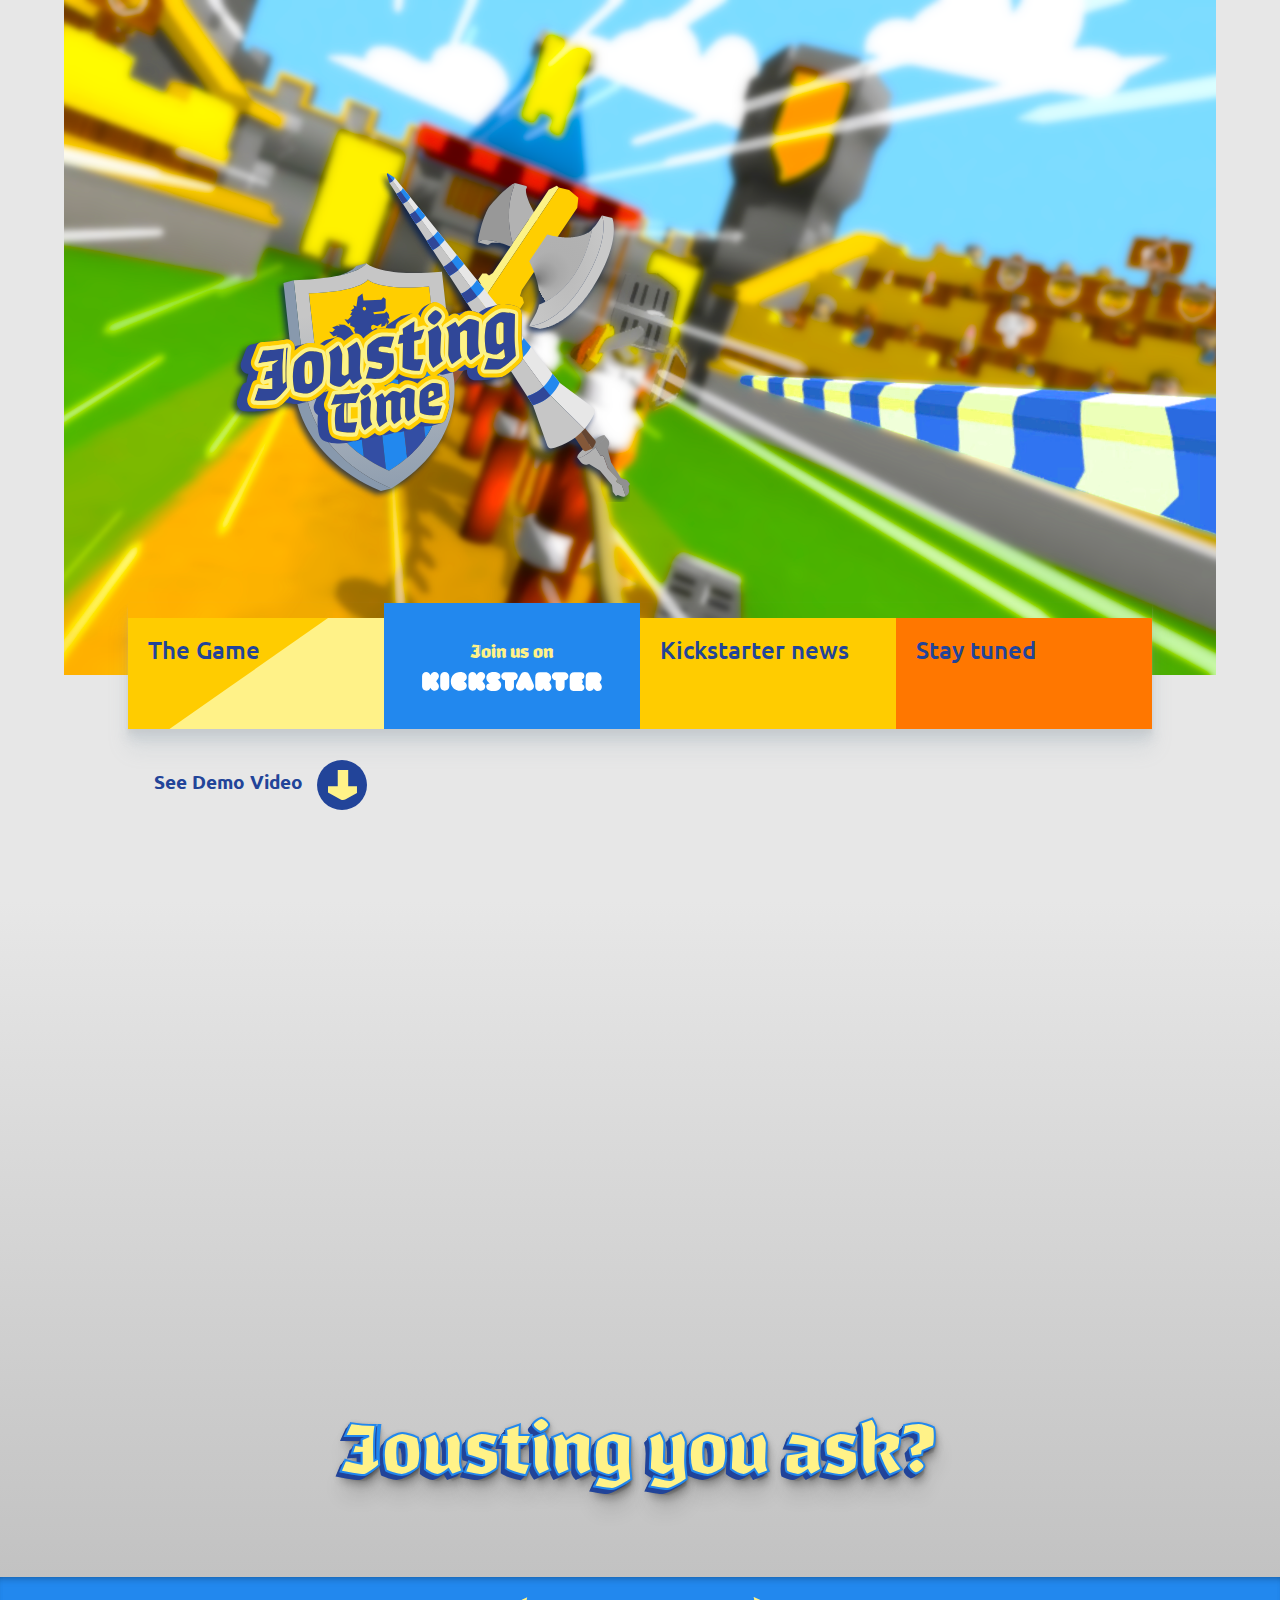
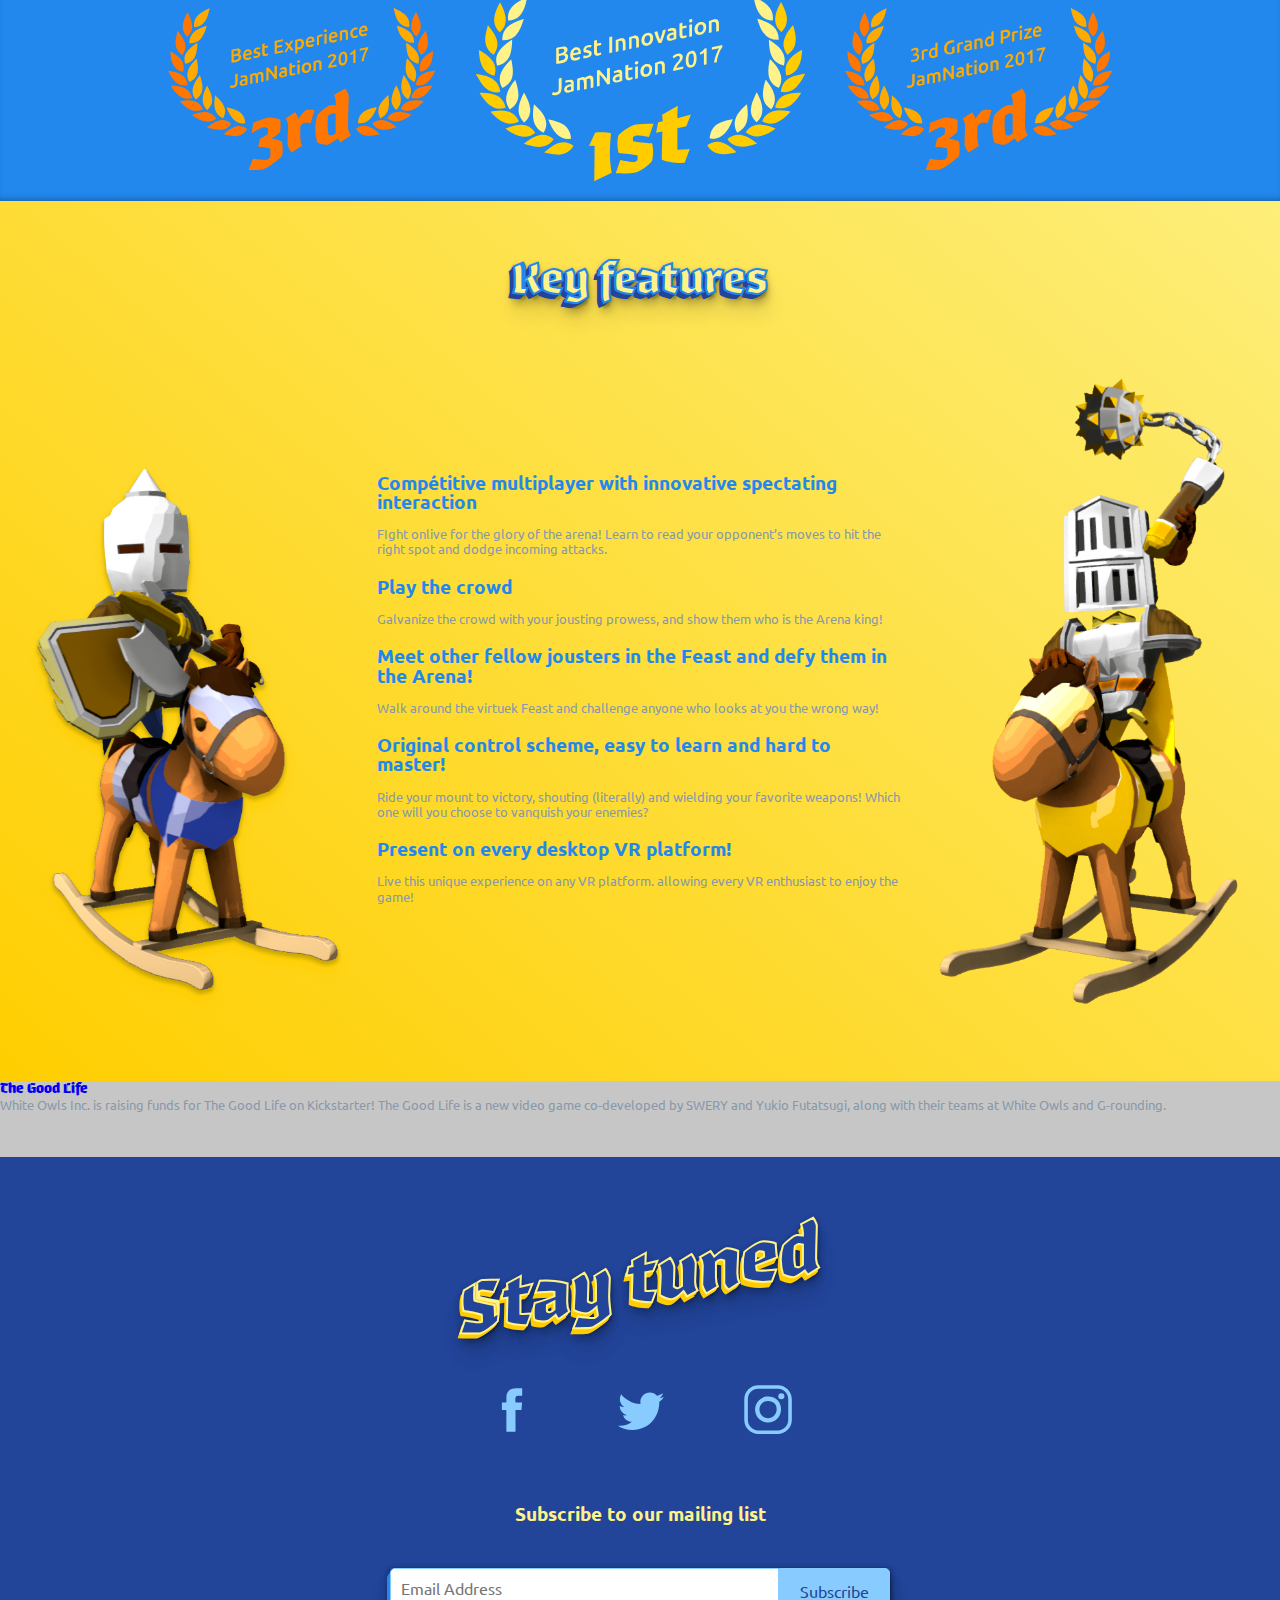
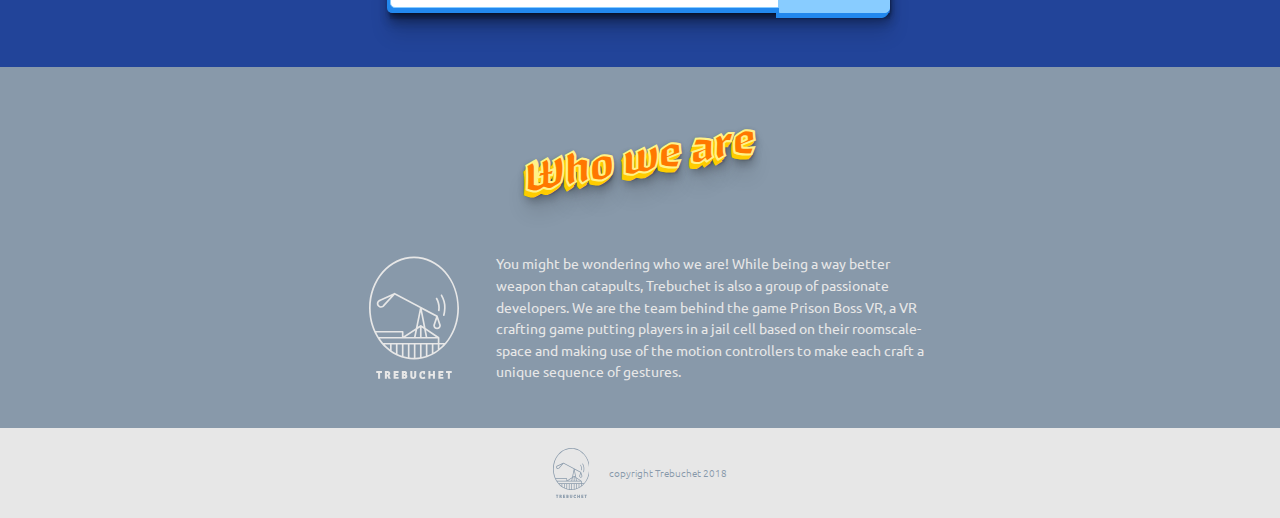
==== commit ce0ebbbd: "update kickstarter logo" ====
--- a/public/index.html
+++ b/public/index.html
@@ -15,7 +15,7 @@
         <meta name="description" content="">
         <meta name="keywords" content="" />
         <meta name="author" content="Lucie Le Touze" />
-        <meta name="viewport" content="width=device-width, initial-scale = 1.0, maximum-scale=1.0, user-scalable=no" />
+        <!--meta name="viewport" content="width=device-width, initial-scale = 1.0, maximum-scale=1.0, user-scalable=no" /-->
 
         <!--meta name="viewport" content="width=device-width, initial-scale=1.0"-->
         <!-- LINKS -->
--- a/public/css/responsive.css
+++ b/public/css/responsive.css
@@ -36,7 +36,7 @@
     }
 
 }
-@media (max-width: 800px){
+@media only screen and (max-width: 800px){
     #intro {
         height: 75vh;
     }
@@ -98,7 +98,7 @@
         padding: 0 0 20px 0;
     }
 }
-@media (max-width: 600px){
+@media only screen and (max-width: 600px){
     h1 {
         font-size: 4em;
     }
@@ -118,10 +118,10 @@
         width: 65vw;
     }
 }
-@media (max-width: 480px){
+@media only screen and (max-width: 480px){
     h2 {
         font-size: 2em;
-            -webkit-text-stroke-width: 0.5px;
+        -webkit-text-stroke-width: 0.5px;
     }
     #mc_embed_signup form {
         max-width: 360px;
